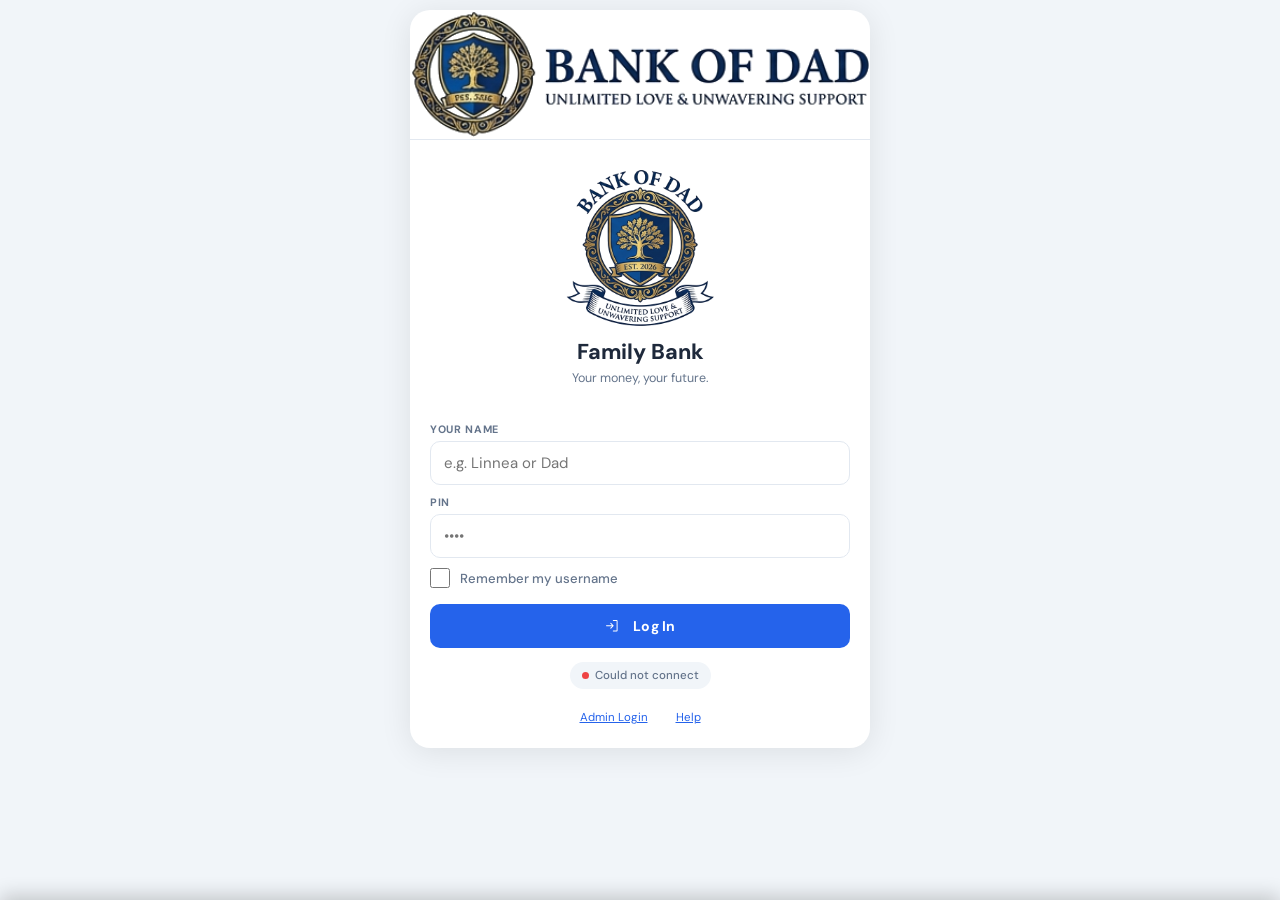
==== index.html @ e7bd47f0 "Add files via upload" ====
<!DOCTYPE html>
<html lang="en">
<head>
  <meta charset="UTF-8">
  <meta name="viewport" content="width=device-width, initial-scale=1.0, maximum-scale=1.0, user-scalable=no">
  <title>Family Bank</title>

  <!-- PWA -->
  <link rel="manifest" href="manifest.json">
  <meta name="mobile-web-app-capable"          content="yes">
  <meta name="apple-mobile-web-app-capable"    content="yes">
  <meta name="apple-mobile-web-app-status-bar-style" content="default">
  <meta name="apple-mobile-web-app-title"      content="Family Bank">
  <link rel="apple-touch-icon" sizes="180x180" href="images/icon.png">
  <link rel="icon" type="image/png"            href="images/icon.png">
  <meta name="theme-color" content="#2563eb">

  <!-- Fonts -->
  <link rel="preconnect" href="https://fonts.googleapis.com">
  <link href="https://fonts.googleapis.com/css2?family=DM+Sans:opsz,wght@9..40,400;9..40,500;9..40,600;9..40,700;9..40,800&family=DM+Mono:wght@400;500;600&display=swap" rel="stylesheet">

  <!-- Styles -->
  <link rel="stylesheet" href="styles.css">
</head>
<body>

<!-- TOAST -->
<div class="toast" id="toast"></div>

<!-- EARNED POPUP (when child marks chore complete) -->
<div class="earned-popup" id="earned-popup">
  <div style="margin-bottom:8px;"><svg class="icon icon-hero" aria-hidden="true"><use href="vendor/phosphor-sprite.svg#ph-party-popper"/></svg></div>
  <div class="earned-popup-amount" id="earned-popup-amount">+$5.00</div>
  <div class="earned-popup-label"  id="earned-popup-label">Submitted for approval!</div>
  <div style="font-size:.75rem;opacity:.8;margin-top:6px;">Your parent will confirm it.</div>
</div>

<!-- SPLASH SCREEN -->
<div class="splash-screen" id="splash-screen">
  <div class="splash-logo-wrap">
    <svg class="splash-spinner" viewBox="0 0 150 150">
      <circle cx="75" cy="75" r="68" fill="none" stroke="#e2e8f0" stroke-width="5"/>
      <circle cx="75" cy="75" r="68" fill="none" stroke="var(--primary)" stroke-width="5"
              stroke-linecap="round" stroke-dasharray="120 310" stroke-dashoffset="0"/>
    </svg>
    <img src="images/logo.png" id="splash-logo" class="splash-logo" onerror="this.style.display='none'" alt="">
  </div>
  <div class="splash-bank-name" id="splash-bank-name">Family Bank</div>
  <div class="splash-tagline"   id="splash-tagline">Your money, your future.</div>
  <div class="splash-status-pill">
    <div class="status-dot loading"></div>
    <span id="splash-status-text">Connecting to bank...</span>
  </div>
</div>

<!-- MAIN APP CARD -->
<div class="app-card">
  <img src="images/banner.png" class="banner-img" id="banner-img" onerror="this.style.display='none'" alt="">

  <!-- ═══════════════════════ LOGIN ═══════════════════════ -->
  <div class="screen" id="login-screen">
    <div id="login-form-wrap" style="opacity:0;transition:opacity .3s ease;">
      <div class="logo-wrap">
        <img src="images/logo.png" id="logo-img" class="logo-img" onerror="this.style.display='none'" alt="">
        <h2 id="bank-name-display">Family Bank</h2>
        <p class="page-subtitle" id="bank-tagline-display">Your money, your future.</p>
      </div>

      <label class="field-label">Your Name</label>
      <div style="position:relative;">
        <input type="text" id="username-input" placeholder="e.g. Linnea or Dad"
               autocomplete="off" autocapitalize="words" spellcheck="false"
               style="padding-right:70px;">
        <button id="not-you-btn" class="hidden" onclick="clearRememberedUser()"
                style="position:absolute;right:10px;top:50%;transform:translateY(-50%);background:none;border:none;color:var(--primary);font-size:.72rem;font-family:var(--font);font-weight:600;cursor:pointer;padding:4px 0;width:auto;margin:0;">Not you?</button>
      </div>

      <label class="field-label">PIN</label>
      <input type="password" id="pin-input" placeholder="••••" maxlength="4" inputmode="numeric" autocomplete="off">
      <div class="field-msg" id="pin-error"></div>

      <div class="cb-row">
        <input type="checkbox" id="remember-me" onchange="onRememberMeChange()">
        <label for="remember-me">Remember my username</label>
      </div>

      <div id="auto-login-wrap" style="display:none;">
        <div class="cb-row">
          <input type="checkbox" id="auto-login-cb" onchange="onAutoLoginChange()">
          <label for="auto-login-cb">Auto login on this device
            <span class="text-warning" style="font-size:.7rem;"><svg class="icon" aria-hidden="true"><use href="vendor/phosphor-sprite.svg#ph-warning"/></svg>️ Only use on your personal device</span>
          </label>
        </div>
      </div>

      <button class="btn btn-primary" onclick="attemptLogin()"><svg class="icon" aria-hidden="true"><use href="vendor/phosphor-sprite.svg#ph-sign-in"/></svg> Log In</button>

      <div class="text-center" style="margin-top:14px;">
        <span class="status-pill" id="status-pill">
          <span class="status-dot loading" id="status-dot"></span>
          <span id="status-text">Connecting to bank...</span>
        </span>
      </div>

      <div class="admin-link-wrap">
        <button class="admin-link" onclick="openAdmin()">Admin Login</button>
        <button class="admin-link" onclick="openHelp('login')" style="margin-left:12px;">Help</button>
      </div>
    </div>
  </div>

  <!-- ═══════════════════════ CHILD PICKER ═══════════════════════ -->
  <div class="screen hidden" id="child-picker-screen">
    <div class="top-bar">
      <span class="welcome-text" id="picker-welcome">Hi Dad! 👋</span>
      <button class="help-btn" title="Help" onclick="openHelp('picker')" aria-label="Help"><svg class="icon" aria-hidden="true"><use href="vendor/phosphor-sprite.svg#ph-info"/></svg></button>
      <button class="btn-logout" onclick="logout()">Log Out</button>
    </div>
    <p class="page-subtitle" style="text-align:left;margin-bottom:20px;">Which account would you like to manage?</p>
    <div id="child-picker-list"></div>
  </div>

  <!-- ═══════════════════════ MAIN SCREEN ═══════════════════════ -->
  <div class="screen hidden" id="main-screen">
    <div class="top-bar">
      <span class="welcome-text" id="welcome-msg">Hello!</span>
      <button class="help-btn" title="Help" onclick="openHelp('main')" aria-label="Help"><svg class="icon" aria-hidden="true"><use href="vendor/phosphor-sprite.svg#ph-info"/></svg></button>
      <button class="btn-logout" id="logout-btn-main" onclick="logout()">Log Out</button>
    </div>

    <!-- Parent's child-switch bar -->
    <div class="child-switch-bar hidden" id="child-switch-bar">
      <div>
        <div class="child-switch-name" id="child-switch-name">Account</div>
        <div style="font-size:.65rem;color:var(--muted);">Managing this account</div>
      </div>
      <button class="child-switch-btn" onclick="showChildPicker()">Switch ↓</button>
    </div>

    <!-- Balance cards -->
    <div class="balance-grid">
      <div class="balance-card checking">
        <div class="bc-label">Checking</div>
        <div class="bc-amount" id="checking-val">$0.00</div>
        <div class="bc-rate">APY: <span id="rate-chk-display">0</span>%</div>
        <div class="bc-earned hidden" id="earned-chk-display">+$0.00 this month</div>
      </div>
      <div class="balance-card savings">
        <div class="bc-label">Savings</div>
        <div class="bc-amount" id="savings-val">$0.00</div>
        <div class="bc-rate">APY: <span id="rate-sav-display">0</span>%</div>
        <div class="bc-earned hidden" id="earned-sav-display">+$0.00 this month</div>
      </div>
    </div>

    <!-- Chore waiting banner -->
    <div id="chore-waiting-banner" class="chore-banner hidden"
         onclick="switchTab('child','chores');this.classList.add('hidden');">
      <span style="font-size:1.6rem;"><svg class="icon" aria-hidden="true"><use href="vendor/phosphor-sprite.svg#ph-clipboard-text"/></svg></span>
      <div style="flex:1;">
        <div style="font-weight:800;font-size:.9rem;color:#92400e;" id="chore-banner-title">You have chores waiting!</div>
        <div style="font-size:.75rem;color:#a16207;margin-top:2px;">Tap to see your chores and earn money <svg class="icon" aria-hidden="true"><use href="vendor/phosphor-sprite.svg#ph-currency-dollar"/></svg></div>
      </div>
      <span style="color:#92400e;font-size:1rem;">›</span>
    </div>

    <button class="btn btn-ghost" style="margin-bottom:4px;" onclick="openHistory()"><svg class="icon" aria-hidden="true"><use href="vendor/phosphor-sprite.svg#ph-receipt"/></svg> Transaction History</button>
    <button class="btn btn-ghost" style="margin-bottom:4px;" onclick="openNetWorthChart()"><svg class="icon" aria-hidden="true"><use href="vendor/phosphor-sprite.svg#ph-chart-line-up"/></svg> Net Worth Chart</button>

    <!-- ─────────────── CHILD PANEL ─────────────── -->
    <div id="child-panel" class="hidden">
      <div class="tab-bar" id="child-tab-bar"></div>

      <!-- Money tab -->
      <div class="tab-panel active" id="child-tab-money">
        <h3>Manage My Money</h3>
        <label class="field-label">Action</label>
        <select id="child-action" onchange="onChildActionChange()">
          <option value="withdraw"><svg class="icon" aria-hidden="true"><use href="vendor/phosphor-sprite.svg#ph-arrow-circle-up"/></svg> Withdraw</option>
          <option value="transfer"><svg class="icon" aria-hidden="true"><use href="vendor/phosphor-sprite.svg#ph-bank"/></svg> Move to Savings</option>
          <option value="deposit"><svg class="icon" aria-hidden="true"><use href="vendor/phosphor-sprite.svg#ph-arrow-circle-down"/></svg> Deposit</option>
          <option value="loanpayment"><svg class="icon" aria-hidden="true"><use href="vendor/phosphor-sprite.svg#ph-credit-card"/></svg> Loan Payment to Principal</option>
        </select>
        <div id="child-action-hint" class="info-box" style="margin-bottom:10px;"></div>

        <label class="field-label">Amount $</label>
        <input type="number" id="child-amt" placeholder="$0.00" step="0.01" min="0">
        <div class="field-msg" id="child-amt-msg"></div>

        <label class="field-label" id="child-note-label">What is this for?</label>
        <input type="text" id="child-note" placeholder="e.g. New shoes, saving up...">
        <div class="field-msg" id="child-note-msg"></div>

        <!-- Loan selector — shown only for loan payment action -->
        <div id="child-loan-select-wrap" class="hidden">
          <label class="field-label">Select Loan</label>
          <select id="child-loan-select" onchange="onChildLoanSelect()">
            <option value="">— Select a loan —</option>
          </select>
          <div id="child-loan-info" style="background:var(--bg);border-radius:10px;padding:10px 14px;margin-bottom:10px;font-size:.8rem;display:none;">
            <div class="detail-row"><span class="detail-label">Payment Amount</span>   <span id="child-loan-payment" style="font-weight:800;color:var(--warning);font-family:var(--mono);">$0.00</span></div>
            <div class="detail-row"><span class="detail-label">Balance Remaining</span><span id="child-loan-balance" style="font-weight:800;color:var(--primary);font-family:var(--mono);">$0.00</span></div>
            <div class="detail-row"><span class="detail-label">Next Payment Due</span> <span id="child-loan-due" style="font-weight:700;color:var(--text);">—</span></div>
          </div>
        </div>

        <!-- Deposit split — shown only for deposit action -->
        <div id="child-deposit-split-wrap" class="hidden">
          <label class="field-label">Payout Split</label>
          <div class="split-display">
            <span class="chk-pct"><svg class="icon" aria-hidden="true"><use href="vendor/phosphor-sprite.svg#ph-money"/></svg> Checking: <strong><span id="dep-split-chk-label">100</span>%</strong></span>
            <span class="sav-pct"><svg class="icon" aria-hidden="true"><use href="vendor/phosphor-sprite.svg#ph-bank"/></svg> Savings: <strong><span id="dep-split-sav-label">0</span>%</strong></span>
          </div>
          <input type="range" id="deposit-split" min="0" max="100" value="100" oninput="updateDepositSplitLabel()">
          <div style="display:flex;justify-content:space-between;font-size:.65rem;color:var(--muted);margin-top:2px;margin-bottom:8px;">
            <span>← All Savings</span><span>50/50</span><span>All Checking →</span>
          </div>
        </div>

        <div id="deposit-pending-list"></div>
        <button class="btn btn-primary" id="child-action-btn" onclick="doChildAction()"><svg class="icon" aria-hidden="true"><use href="vendor/phosphor-sprite.svg#ph-arrow-circle-up"/></svg> Withdraw Cash</button>

        <div class="section-block">
          <h3><svg class="icon" aria-hidden="true"><use href="vendor/phosphor-sprite.svg#ph-target"/></svg> Savings Goals</h3>
          <div id="child-goals-list"></div>
          <div style="margin-top:10px;">
            <label class="field-label">Goal Name</label>
            <input type="text" id="new-goal-name" placeholder="e.g. New game, bike...">
            <label class="field-label">Target Amount $</label>
            <input type="number" id="new-goal-amount" step="0.01" min="0.01" placeholder="50.00">
            <button class="btn btn-secondary" onclick="addSavingsGoal()"><svg class="icon" aria-hidden="true"><use href="vendor/phosphor-sprite.svg#ph-plus-circle"/></svg> Add Goal</button>
          </div>
        </div>

        <div class="section-block">
          <h3><svg class="icon" aria-hidden="true"><use href="vendor/phosphor-sprite.svg#ph-user"/></svg> My Avatar</h3>
          <div class="avatar-picker-current" id="child-avatar-current"></div>
          <div class="avatar-picker-grid" id="child-avatar-grid"></div>
          <input type="file" id="child-avatar-photo-input" accept="image/*" style="display:none" onchange="onChildAvatarPhotoChosen(event)">
          <div class="avatar-photo-btns">
            <button type="button" class="btn btn-outline btn-sm" onclick="document.getElementById('child-avatar-photo-input').click()"><svg class="icon" aria-hidden="true"><use href="vendor/phosphor-sprite.svg#ph-image"/></svg> Upload Photo</button>
            <button type="button" class="btn btn-ghost btn-sm" onclick="removeChildAvatarPhoto()"><svg class="icon" aria-hidden="true"><use href="vendor/phosphor-sprite.svg#ph-trash"/></svg> Remove Photo</button>
          </div>
          <div class="avatar-photo-note"><svg class="icon" aria-hidden="true"><use href="vendor/phosphor-sprite.svg#ph-info"/></svg> Photos saved on this device only — add again on other devices.</div>
        </div>

        <div class="section-block">
          <button class="btn-full-ghost" onclick="changePinPrompt('child')"><svg class="icon" aria-hidden="true"><use href="vendor/phosphor-sprite.svg#ph-key"/></svg> Change My PIN</button>
        </div>
      </div>

      <!-- Loans tab (child) -->
      <div class="tab-panel" id="child-tab-loans">
        <h3>My Loans</h3>
        <div id="child-loans-list"></div>
      </div>

      <!-- Chores tab (child) -->
      <div class="tab-panel" id="child-tab-chores">
        <div id="child-chore-notifications"></div>
        <div id="child-weekly-summary"></div>
        <div id="chore-streaks-wrap"></div>
        <h3>My Chores</h3>
        <div id="child-chore-list"></div>
      </div>
    </div>

    <!-- ─────────────── PARENT PANEL ─────────────── -->
    <div id="parent-panel" class="hidden">
      <div class="tab-bar tabs-3" id="parent-tab-bar">
        <button class="tab-btn active" onclick="switchTab('parent','adjust')"><svg class="icon" aria-hidden="true"><use href="vendor/phosphor-sprite.svg#ph-currency-dollar"/></svg> Adjust</button>
        <button class="tab-btn" onclick="switchTab('parent','chores')"><svg class="icon" aria-hidden="true"><use href="vendor/phosphor-sprite.svg#ph-check-circle"/></svg> Chores <span class="notif-badge hidden" id="parent-chore-badge">0</span></button>
        <button class="tab-btn" onclick="switchTab('parent','settings')"><svg class="icon" aria-hidden="true"><use href="vendor/phosphor-sprite.svg#ph-gear"/></svg>️ Settings</button>
      </div>

      <!-- Adjust tab -->
      <div class="tab-panel active" id="parent-tab-adjust">
        <h3>Instant Adjustment</h3>
        <div class="info-box">Positive adds money, negative (e.g. −10) removes it.</div>
        <div class="row">
          <div class="col"><label class="field-label">Checking $</label><input type="number" id="adj-chk" step="0.01" placeholder="0.00"></div>
          <div class="col"><label class="field-label">Savings $</label> <input type="number" id="adj-sav" step="0.01" placeholder="0.00"></div>
        </div>
        <label class="field-label">Reason (required)</label>
        <input type="text" id="adj-note" placeholder="e.g. Birthday gift, chore bonus...">
        <div class="field-msg" id="adj-msg"></div>
        <button class="btn btn-warning" onclick="confirmAdjust()"><svg class="icon" aria-hidden="true"><use href="vendor/phosphor-sprite.svg#ph-lightning"/></svg> Apply Adjustment</button>
        <div id="parent-deposit-approvals"></div>
        <div id="parent-week-glance"></div>

        <div class="section-block">
          <h3><svg class="icon" aria-hidden="true"><use href="vendor/phosphor-sprite.svg#ph-target"/></svg> Savings Goals for <span id="goals-child-name">Child</span></h3>
          <div id="parent-goals-list"></div>
          <div style="margin-top:10px;">
            <label class="field-label">Goal Name</label>
            <input type="text" id="parent-new-goal-name" placeholder="e.g. New game, bike...">
            <label class="field-label">Target Amount $</label>
            <input type="number" id="parent-new-goal-amount" step="0.01" min="0.01" placeholder="50.00">
            <button class="btn btn-secondary" onclick="addParentSavingsGoal()"><svg class="icon" aria-hidden="true"><use href="vendor/phosphor-sprite.svg#ph-plus-circle"/></svg> Add Goal</button>
          </div>
        </div>

        <div class="section-block">
          <h3>PIN Management</h3>
          <button class="btn-full-ghost" onclick="changePinPrompt('parent')"><svg class="icon" aria-hidden="true"><use href="vendor/phosphor-sprite.svg#ph-key"/></svg> Change My PIN</button>
          <button class="btn-full-ghost" onclick="confirmResetChildPin()"><svg class="icon" aria-hidden="true"><use href="vendor/phosphor-sprite.svg#ph-arrows-clockwise"/></svg> Reset Child PIN to 0000</button>
        </div>
      </div>

      <!-- Loans tab (parent) -->
      <div class="tab-panel" id="parent-tab-loans">
        <h3><svg class="icon" aria-hidden="true"><use href="vendor/phosphor-sprite.svg#ph-credit-card"/></svg> Loans for <span id="loans-child-name">Child</span></h3>
        <div id="parent-loans-list"></div>
        <div class="section-block">
          <h3 id="loan-form-title">Create New Loan</h3>
          <div id="loan-edit-hint" class="info-box hidden">Editing existing loan: principal is locked. Rate/term changes recalculate the monthly payment from current balance.</div>
          <label class="field-label">Loan Name</label>
          <input type="text" id="loan-name" placeholder="e.g. Bicycle loan">
          <div class="row">
            <div class="col"><label class="field-label">Principal $</label>      <input type="number" id="loan-principal" step="0.01" min="0.01" placeholder="0.00" oninput="updateLoanPaymentPreview()"></div>
            <div class="col"><label class="field-label">Annual Interest %</label><input type="number" id="loan-rate"      step="0.01" min="0"    placeholder="0.00" oninput="updateLoanPaymentPreview()"></div>
          </div>
          <div class="row">
            <div class="col"><label class="field-label">Term (months)</label>   <input type="number" id="loan-term" step="1" min="1" placeholder="12" oninput="updateLoanPaymentPreview()"></div>
            <div class="col"><label class="field-label">Payment Due Day</label> <select id="loan-due-day"></select></div>
          </div>
          <div style="background:var(--bg);border-radius:10px;padding:10px 14px;margin-bottom:10px;display:flex;justify-content:space-between;align-items:center;">
            <span style="font-size:.75rem;color:var(--muted);font-weight:600;">Est. Monthly Payment</span>
            <span id="loan-payment-preview" style="font-weight:800;color:var(--primary);font-family:var(--mono);">$0.00/mo</span>
          </div>
          <div class="field-msg" id="loan-form-msg"></div>
          <div class="row" style="gap:8px;">
            <button class="btn btn-primary" id="loan-submit-btn" onclick="createLoan()" style="flex:1;"><svg class="icon" aria-hidden="true"><use href="vendor/phosphor-sprite.svg#ph-plus-circle"/></svg> Create Loan</button>
            <button class="btn btn-ghost btn-sm hidden" id="loan-cancel-edit-btn" onclick="cancelLoanEdit()" style="flex-shrink:0;padding:13px 16px;">Cancel</button>
          </div>
        </div>
      </div>

      <!-- Chores tab (parent) -->
      <div class="tab-panel" id="parent-tab-chores">
        <div id="parent-chore-approvals"></div>
        <h3 id="chore-form-title"><svg class="icon" aria-hidden="true"><use href="vendor/phosphor-sprite.svg#ph-plus-circle"/></svg> Create New Chore</h3>
        <label class="field-label">Chore Name</label>
        <input type="text" id="chore-name" placeholder="e.g. Vacuum living room">
        <label class="field-label">Description (optional)</label>
        <input type="text" id="chore-desc" placeholder="Any extra details...">
        <div class="row">
          <div class="col"><label class="field-label">Reward $</label><input type="number" id="chore-amount" step="0.01" min="0" placeholder="0.00"></div>
          <div class="col"><label class="field-label">Schedule</label>
            <select id="chore-schedule" onchange="onScheduleChange()">
              <option value="once">One-time</option>
              <option value="daily">Daily</option>
              <option value="weekly">Weekly</option>
              <option value="biweekly">Bi-weekly</option>
              <option value="monthly">Monthly</option>
            </select>
          </div>
        </div>

        <!-- One-time: date type picker -->
        <div id="chore-once-wrap" class="hidden">
          <label class="field-label">Date Type</label>
          <select id="chore-once-type" onchange="toggleOnceDateField()">
            <option value="none">No specific date</option>
            <option value="by">Due By (anytime before date)</option>
            <option value="on">Due On (that day only)</option>
          </select>
          <div id="chore-once-hint" style="font-size:.72rem;color:var(--muted);margin-top:2px;margin-bottom:6px;display:none;"></div>
        </div>

        <!-- Weekly / Bi-weekly: day-of-week picker -->
        <div id="chore-weekday-wrap" class="hidden">
          <label class="field-label" id="chore-weekday-label">Due Day of Week</label>
          <div class="day-toggles" id="chore-weekday-toggles">
            <button type="button" class="day-toggle" data-day="0" onclick="toggleDayBtn(this)">Su</button>
            <button type="button" class="day-toggle" data-day="1" onclick="toggleDayBtn(this)">Mo</button>
            <button type="button" class="day-toggle" data-day="2" onclick="toggleDayBtn(this)">Tu</button>
            <button type="button" class="day-toggle" data-day="3" onclick="toggleDayBtn(this)">We</button>
            <button type="button" class="day-toggle" data-day="4" onclick="toggleDayBtn(this)">Th</button>
            <button type="button" class="day-toggle" data-day="5" onclick="toggleDayBtn(this)">Fr</button>
            <button type="button" class="day-toggle" data-day="6" onclick="toggleDayBtn(this)">Sa</button>
          </div>
          <div class="field-msg info hidden" id="weekday-none-msg">Please select at least one day.</div>
          <!-- v30.1: Bi-weekly only — shift first event +7 days so bi-weekly cadence lines up with user's preferred week -->
          <div id="chore-skip-week-wrap" class="cb-row hidden" style="margin-top:8px;">
            <input type="checkbox" id="chore-skip-first-week">
            <label for="chore-skip-first-week">Start next week (skip this week)</label>
          </div>
        </div>

        <!-- Monthly: day-of-month picker -->
        <div id="chore-monthly-wrap" class="hidden">
          <label class="field-label">Day of Month</label>
          <select id="chore-monthly-day"></select>
        </div>

        <!-- End date (or one-time due-on/by date) -->
        <div class="row">
          <div class="col" id="chore-enddate-col">
            <label class="field-label" id="end-date-label">End Date (optional)</label>
            <input type="date" id="chore-end-date">
          </div>
        </div>

        <!-- Reminder time(s) — one OR per-day depending on checkbox -->
        <div id="chore-reminder-row" class="row">
          <div class="col">
            <label class="field-label"><svg class="icon" aria-hidden="true"><use href="vendor/phosphor-sprite.svg#ph-calendar"/></svg> Calendar Reminder Time</label>
            <select id="chore-reminder-time">
              <option value="6">6:00 AM</option>
              <option value="7">7:00 AM</option>
              <option value="8" selected>8:00 AM</option>
              <option value="9">9:00 AM</option>
              <option value="10">10:00 AM</option>
              <option value="11">11:00 AM</option>
              <option value="12">12:00 PM (Noon)</option>
              <option value="13">1:00 PM</option>
              <option value="14">2:00 PM</option>
              <option value="15">3:00 PM (After school)</option>
              <option value="16">4:00 PM</option>
              <option value="17">5:00 PM</option>
              <option value="18">6:00 PM (Evening)</option>
              <option value="19">7:00 PM</option>
              <option value="20">8:00 PM</option>
            </select>
          </div>
          <div class="col" style="display:flex;align-items:flex-end;padding-bottom:10px;">
            <div style="font-size:.7rem;color:var(--muted);line-height:1.5;">Only used if calendar notifications are enabled in Admin.</div>
          </div>
        </div>

        <!-- Same-time-for-all-days checkbox + per-day expansion (weekly/biweekly only) -->
        <div id="chore-per-day-time-wrap" class="hidden">
          <div class="cb-row">
            <input type="checkbox" id="chore-same-time" checked onchange="onSameTimeToggle()">
            <label for="chore-same-time">Same time for all selected days</label>
          </div>
          <div id="chore-per-day-times" class="per-day-times hidden">
            <!-- Populated by JS when unchecked + days selected -->
          </div>
        </div>

        <!-- Payout split -->
        <label class="field-label">Payout Split</label>
        <div class="split-display">
          <span class="chk-pct"><svg class="icon" aria-hidden="true"><use href="vendor/phosphor-sprite.svg#ph-money"/></svg> Checking: <strong><span id="split-chk-label">100</span>%</strong></span>
          <span class="sav-pct"><svg class="icon" aria-hidden="true"><use href="vendor/phosphor-sprite.svg#ph-bank"/></svg> Savings: <strong><span id="split-sav-label">0</span>%</strong></span>
        </div>
        <input type="range" id="chore-split" min="0" max="100" value="100" oninput="updateSplitLabel()">
        <div style="display:flex;justify-content:space-between;font-size:.65rem;color:var(--muted);margin-top:2px;margin-bottom:8px;">
          <span>← All Savings</span><span>50/50</span><span>All Checking →</span>
        </div>

        <div class="cb-row">
          <input type="checkbox" id="chore-child-chooses" checked>
          <label for="chore-child-chooses">Let child choose their own split</label>
        </div>

        <!-- Per-chore streak settings -->
        <div class="section-block" id="chore-streak-section" style="padding-top:14px;">
          <h3 style="font-size:.82rem;margin-bottom:10px;"><svg class="icon" aria-hidden="true"><use href="vendor/phosphor-sprite.svg#ph-fire"/></svg> Streak Settings (optional)</h3>
          <div class="row">
            <div class="col">
              <label class="field-label">Starting Streak Count</label>
              <input type="number" id="chore-streak-start" min="0" step="1" placeholder="0" value="0">
              <div style="font-size:.68rem;color:var(--muted);margin-top:-6px;margin-bottom:8px;">Credit past completions</div>
            </div>
            <div class="col">
              <label class="field-label">Milestone Every X times</label>
              <input type="number" id="chore-streak-milestone" min="0" step="1" placeholder="e.g. 4">
              <div style="font-size:.68rem;color:var(--muted);margin-top:-6px;margin-bottom:8px;">0 = no milestone</div>
            </div>
          </div>
          <label class="field-label">Milestone Bonus Reward $</label>
          <input type="number" id="chore-streak-reward" min="0" step="0.01" placeholder="0.00">
          <div style="font-size:.68rem;color:var(--muted);margin-top:-6px;margin-bottom:8px;">Deposited to checking when milestone hit</div>
        </div>

        <div class="field-msg" id="chore-form-msg"></div>
        <div class="row" style="gap:8px;">
          <button class="btn btn-secondary" id="chore-submit-btn" onclick="createChore()" style="flex:1;"><svg class="icon" aria-hidden="true"><use href="vendor/phosphor-sprite.svg#ph-check-circle"/></svg> Add Chore</button>
          <button class="btn btn-ghost btn-sm hidden" id="chore-cancel-edit-btn" onclick="cancelChoreEdit()" style="flex-shrink:0;padding:13px 16px;">Cancel</button>
        </div>

        <div class="section-block">
          <h3>All Chores</h3>
          <div id="parent-chore-list"></div>
        </div>
      </div>

      <!-- Settings tab -->
      <div class="tab-panel" id="parent-tab-settings">
        <h3>Allowance</h3>
        <div class="info-box">Set the schedule and amount deposited automatically.</div>
        <label class="field-label">Schedule</label>
        <select id="allow-schedule" onchange="onAllowanceScheduleChange()">
          <option value="weekly">Weekly</option>
          <option value="biweekly">Bi-weekly</option>
          <option value="monthly">Monthly</option>
        </select>

        <div id="allow-day-wrap">
          <label class="field-label" id="allow-day-label">Day of Week</label>
          <div class="day-toggles" id="allow-day-toggles">
            <button type="button" class="day-toggle" data-day="0" onclick="toggleAllowanceDay(this)">Su</button>
            <button type="button" class="day-toggle" data-day="1" onclick="toggleAllowanceDay(this)">Mo</button>
            <button type="button" class="day-toggle" data-day="2" onclick="toggleAllowanceDay(this)">Tu</button>
            <button type="button" class="day-toggle" data-day="3" onclick="toggleAllowanceDay(this)">We</button>
            <button type="button" class="day-toggle" data-day="4" onclick="toggleAllowanceDay(this)">Th</button>
            <button type="button" class="day-toggle" data-day="5" onclick="toggleAllowanceDay(this)">Fr</button>
            <button type="button" class="day-toggle" data-day="6" onclick="toggleAllowanceDay(this)">Sa</button>
          </div>
        </div>

        <div id="allow-monthly-wrap" class="hidden">
          <label class="field-label">Day of Month</label>
          <select id="allow-monthly-day"></select>
        </div>

        <div class="row">
          <div class="col"><label class="field-label">Checking $</label><input type="number" id="allow-chk" step="0.01" placeholder="0.00"></div>
          <div class="col"><label class="field-label">Savings $</label> <input type="number" id="allow-sav" step="0.01" placeholder="0.00"></div>
        </div>
        <button class="btn btn-secondary" onclick="saveAllowance()"><svg class="icon" aria-hidden="true"><use href="vendor/phosphor-sprite.svg#ph-floppy-disk"/></svg> Save Allowance</button>

        <div class="section-block">
          <h3>Annual Interest Rates (APY)</h3>
          <div class="info-box">Applied on the 1st of each month automatically.</div>
          <div class="row">
            <div class="col"><label class="field-label">Checking %</label><input type="number" id="rate-chk" step="0.01" placeholder="0.00"></div>
            <div class="col"><label class="field-label">Savings %</label> <input type="number" id="rate-sav" step="0.01" placeholder="0.00"></div>
          </div>
          <button class="btn btn-primary" onclick="saveRates()"><svg class="icon" aria-hidden="true"><use href="vendor/phosphor-sprite.svg#ph-floppy-disk"/></svg> Save Rates</button>
        </div>

        <!-- v31.2: Monthly statement PDF -->
        <div class="section-block">
          <h3><svg class="icon" aria-hidden="true"><use href="vendor/phosphor-sprite.svg#ph-receipt"/></svg> Monthly Statement</h3>
          <div class="info-box">Downloads a PDF statement for the current month — balances, transactions, chore summary.</div>
          <button class="btn btn-outline" onclick="generateMonthlyStatementPDF()"><svg class="icon" aria-hidden="true"><use href="vendor/phosphor-sprite.svg#ph-receipt"/></svg> Generate PDF Statement</button>
        </div>

        <!-- v30.1: Parent-editable child profile — email, calendar, notifications, tabs -->
        <div class="section-block">
          <h3 id="profile-section-title">Child Profile</h3>
          <div class="info-box">Update contact info, notifications, and visible tabs for this child. Admin PIN not required for these fields.</div>

          <label class="field-label">Email Address</label>
          <input type="email" id="profile-email" placeholder="child@email.com">

          <label class="field-label">Calendar ID</label>
          <input type="text" id="profile-calendar-id" placeholder="abc123@group.calendar.google.com" style="font-size:13px;">
          <div style="background:#fffbeb;border:1px solid #fde68a;border-radius:10px;padding:10px 12px;font-size:.72rem;color:#92400e;margin-bottom:10px;line-height:1.7;">
            <strong><svg class="icon" aria-hidden="true"><use href="vendor/phosphor-sprite.svg#ph-calendar"/></svg> Calendar setup:</strong> Create a Google Calendar → share with child's email ("See all event details") → copy Calendar ID from Settings → paste above.
          </div>

          <label class="field-label">Notifications</label>
          <div style="display:flex;flex-wrap:wrap;gap:14px;margin-bottom:10px;">
            <label style="display:flex;align-items:center;gap:8px;font-size:.8rem;color:var(--muted);font-weight:500;cursor:pointer;">
              <input type="checkbox" id="profile-notify-email"> <svg class="icon" aria-hidden="true"><use href="vendor/phosphor-sprite.svg#ph-envelope"/></svg> Email
            </label>
            <label style="display:flex;align-items:center;gap:8px;font-size:.8rem;color:var(--muted);font-weight:500;cursor:pointer;">
              <input type="checkbox" id="profile-notify-cal"> <svg class="icon" aria-hidden="true"><use href="vendor/phosphor-sprite.svg#ph-calendar"/></svg> Calendar
            </label>
            <label style="display:flex;align-items:center;gap:8px;font-size:.8rem;color:var(--muted);font-weight:500;cursor:pointer;">
              <input type="checkbox" id="profile-chore-rewards"> <svg class="icon" aria-hidden="true"><use href="vendor/phosphor-sprite.svg#ph-currency-dollar"/></svg> Show chore rewards
            </label>
          </div>

          <label class="field-label">Visible Tabs</label>
          <div class="info-box" style="margin-bottom:8px;">Controls which tabs this child sees when they log in.</div>
          <div id="profile-tab-display" style="display:flex;flex-wrap:wrap;gap:6px;min-height:36px;margin-bottom:6px;"></div>
          <button type="button" class="btn btn-outline btn-sm" style="width:auto;" onclick="openProfilePicker()"><svg class="icon" aria-hidden="true"><use href="vendor/phosphor-sprite.svg#ph-clipboard-text"/></svg> Select Tabs →</button>

          <div class="field-msg" id="profile-msg" style="margin-top:10px;"></div>
          <button class="btn btn-primary" onclick="saveChildProfile()" style="margin-top:10px;"><svg class="icon" aria-hidden="true"><use href="vendor/phosphor-sprite.svg#ph-floppy-disk"/></svg> Save Profile</button>
        </div>
      </div>
    </div>
  </div>
</div>

<!-- ═══════════════════════ NET WORTH CHART DRAWER ═══════════════════════ -->
<div class="history-drawer" id="networth-drawer">
  <div class="drawer-header">
    <h3 style="margin:0;"><svg class="icon" aria-hidden="true"><use href="vendor/phosphor-sprite.svg#ph-chart-line-up"/></svg> Net Worth Over Time</h3>
    <button class="btn btn-sm btn-ghost" onclick="closeNetWorthChart()">✕ Close</button>
  </div>
  <div class="nw-filter-bar">
    <button class="nw-filter-btn active" data-months="3"  onclick="setNwFilter(this,3)">3M</button>
    <button class="nw-filter-btn" data-months="6"  onclick="setNwFilter(this,6)">6M</button>
    <button class="nw-filter-btn" data-months="12" onclick="setNwFilter(this,12)">1Y</button>
    <button class="nw-filter-btn" data-months="18" onclick="setNwFilter(this,18)">18M</button>
    <button class="nw-filter-btn" data-months="24" onclick="setNwFilter(this,24)">2Y</button>
    <button class="nw-filter-btn" data-months="60" onclick="setNwFilter(this,60)">5Y</button>
    <button class="nw-filter-btn" data-months="0"  onclick="setNwFilter(this,0)">All</button>
  </div>
  <div class="nw-chart-wrap" id="networth-chart-wrap">
    <canvas id="networth-canvas"></canvas>
  </div>
  <div class="summary-bar">
    <div class="summary-chip">Starting<span class="chip-val" id="nw-start">$0.00</span></div>
    <div class="summary-chip">Current <span class="chip-val pos" id="nw-current">$0.00</span></div>
    <div class="summary-chip">Growth  <span class="chip-val pos" id="nw-growth">$0.00</span></div>
  </div>
</div>

<!-- ═══════════════════════ HISTORY DRAWER ═══════════════════════ -->
<div class="history-drawer" id="history-drawer">
  <div class="drawer-header">
    <h3 style="margin:0;"><svg class="icon" aria-hidden="true"><use href="vendor/phosphor-sprite.svg#ph-receipt"/></svg> Transaction History</h3>
    <button class="btn btn-sm btn-ghost" onclick="closeHistory()">✕ Close</button>
  </div>
  <div class="summary-bar">
    <div class="summary-chip">Deposits   <span class="chip-val pos" id="hist-in">$0.00</span></div>
    <div class="summary-chip">Withdrawals<span class="chip-val neg" id="hist-out">$0.00</span></div>
    <div class="summary-chip">Net        <span class="chip-val"     id="hist-net">$0.00</span></div>
  </div>
  <div class="filter-grid">
    <div><span class="field-label">Sort</span>   <select id="f-sort" onchange="renderHistory()"><option value="new">Newest First</option><option value="old">Oldest First</option></select></div>
    <div><span class="field-label">Account</span><select id="f-acct" onchange="renderHistory()"><option value="all">All Accounts</option><option value="chk">Checking</option><option value="sav">Savings</option></select></div>
    <div><span class="field-label">Type</span>   <select id="f-type" onchange="renderHistory()"><option value="all">All Types</option><option value="pos">Deposits</option><option value="neg">Withdrawals</option></select></div>
    <div><span class="field-label">Date</span>   <select id="f-date" onchange="renderHistory()"></select></div>
  </div>
  <div id="ledger-list"></div>
</div>

<!-- ═══════════════════════ ADMIN DRAWER ═══════════════════════ -->
<!-- v30 BUG FIX: All admin sub-sections are now correctly nested INSIDE
     #admin-settings-section so they hide together when the PIN gate is locked. -->
<div class="admin-drawer" id="admin-drawer">
  <div class="drawer-header">
    <h3 style="margin:0;"><svg class="icon" aria-hidden="true"><use href="vendor/phosphor-sprite.svg#ph-gear"/></svg>️ Admin Panel</h3>
    <button class="help-btn" title="Help" onclick="openHelp('admin')" aria-label="Help"><svg class="icon" aria-hidden="true"><use href="vendor/phosphor-sprite.svg#ph-info"/></svg></button>
    <button class="btn btn-sm btn-ghost" onclick="closeAdmin()">✕ Close</button>
  </div>

  <!-- LOGIN GATE (visible when locked) -->
  <div id="admin-login-section">
    <div class="info-box">Enter the Admin PIN to access bank configuration.</div>
    <label class="field-label">Admin PIN</label>
    <input type="password" id="admin-pin-input" placeholder="••••" maxlength="4" inputmode="numeric">
    <div class="field-msg" id="admin-pin-error">Incorrect Admin PIN.</div>
    <button class="btn btn-primary" onclick="attemptAdminLogin()"><svg class="icon" aria-hidden="true"><use href="vendor/phosphor-sprite.svg#ph-sign-in"/></svg> Unlock Admin</button>
  </div>

  <!-- SETTINGS (hidden until PIN unlocks) -->
  <div id="admin-settings-section" class="hidden">

    <h3><svg class="icon" aria-hidden="true"><use href="vendor/phosphor-sprite.svg#ph-users"/></svg> User Management</h3>
    <div class="info-box">Tap Edit to update a user's settings, email, and notifications.</div>
    <div id="admin-user-list"></div>

    <!-- Edit user form — hidden until Edit tapped -->
    <div id="admin-user-edit-wrap" class="admin-edit-card hidden">
      <h3 style="margin-bottom:12px;" id="admin-edit-title"><svg class="icon" aria-hidden="true"><use href="vendor/phosphor-sprite.svg#ph-pencil"/></svg>️ Edit User</h3>
      <label class="field-label">Display Name</label>
      <input type="text" id="edit-user-name" placeholder="Name" readonly style="background:#f8fafc;color:var(--muted);">
      <label class="field-label">Role</label>
      <select id="edit-user-role">
        <option value="child">Child</option>
        <option value="parent">Parent</option>
      </select>
      <label class="field-label">New PIN (leave blank to keep current)</label>
      <input type="password" id="edit-user-pin" maxlength="4" inputmode="numeric" placeholder="••••">
      <label class="field-label">Email Address</label>
      <input type="email" id="edit-user-email" placeholder="their@email.com">

      <div id="edit-child-fields">
        <div style="display:flex;flex-wrap:wrap;gap:12px;margin-bottom:10px;">
          <label style="display:flex;align-items:center;gap:8px;font-size:.8rem;color:var(--muted);font-weight:500;cursor:pointer;">
            <input type="checkbox" id="edit-notify-email"> <svg class="icon" aria-hidden="true"><use href="vendor/phosphor-sprite.svg#ph-envelope"/></svg> Email notifications
          </label>
          <label style="display:flex;align-items:center;gap:8px;font-size:.8rem;color:var(--muted);font-weight:500;cursor:pointer;">
            <input type="checkbox" id="edit-notify-cal" onchange="toggleEditCalField()"> <svg class="icon" aria-hidden="true"><use href="vendor/phosphor-sprite.svg#ph-calendar"/></svg> Calendar notifications
          </label>
          <label style="display:flex;align-items:center;gap:8px;font-size:.8rem;color:var(--muted);font-weight:500;cursor:pointer;">
            <input type="checkbox" id="edit-chore-rewards"> <svg class="icon" aria-hidden="true"><use href="vendor/phosphor-sprite.svg#ph-currency-dollar"/></svg> Show chore rewards
          </label>
        </div>
        <div id="edit-cal-wrap" style="display:none;">
          <label class="field-label">Calendar ID</label>
          <input type="text" id="edit-cal-id" placeholder="abc123@group.calendar.google.com" style="font-size:13px;">
        </div>
        <div style="background:#fffbeb;border:1px solid #fde68a;border-radius:10px;padding:10px 12px;font-size:.72rem;color:#92400e;margin-top:8px;line-height:1.7;">
          <strong><svg class="icon" aria-hidden="true"><use href="vendor/phosphor-sprite.svg#ph-calendar"/></svg> Calendar Setup:</strong> Create a calendar in Google Calendar → share with child's email → copy Calendar ID from Settings → paste above.
        </div>
      </div>

      <!-- Parent: child assignment pills -->
      <div id="edit-parent-assignment" style="display:none;">
        <label class="field-label" style="margin-top:10px;"><svg class="icon" aria-hidden="true"><use href="vendor/phosphor-sprite.svg#ph-baby"/></svg> Assigned Children</label>
        <div class="info-box" style="margin-bottom:8px;">Tap to toggle. No selection = sees all children.</div>
        <div id="edit-child-display" style="display:flex;flex-wrap:wrap;gap:6px;min-height:36px;margin-bottom:6px;"></div>
        <button type="button" class="btn btn-outline btn-sm" style="width:auto;" onclick="openPicker('children')"><svg class="icon" aria-hidden="true"><use href="vendor/phosphor-sprite.svg#ph-user"/></svg> Select Children →</button>
        <div style="font-size:.68rem;color:var(--muted);margin-top:4px;">No selection = parent sees all children.</div>
      </div>

      <!-- Child: tab visibility -->
      <div id="edit-tab-visibility" style="display:none;">
        <label class="field-label" style="margin-top:10px;"><svg class="icon" aria-hidden="true"><use href="vendor/phosphor-sprite.svg#ph-clipboard-text"/></svg> Visible Tabs</label>
        <div class="info-box" style="margin-bottom:8px;">Tap to toggle. Money and Chores are on by default.</div>
        <div id="edit-tab-display" style="display:flex;flex-wrap:wrap;gap:6px;min-height:36px;margin-bottom:6px;"></div>
        <button type="button" class="btn btn-outline btn-sm" style="width:auto;" onclick="openPicker('tabs')"><svg class="icon" aria-hidden="true"><use href="vendor/phosphor-sprite.svg#ph-clipboard-text"/></svg> Select Tabs →</button>
      </div>

      <!-- v31: Avatar picker -->
      <div id="edit-avatar-wrap" style="margin-top:14px;">
        <label class="field-label"><svg class="icon" aria-hidden="true"><use href="vendor/phosphor-sprite.svg#ph-user"/></svg> Avatar</label>
        <div class="avatar-picker-current" id="edit-avatar-current"></div>
        <div class="avatar-picker-grid" id="edit-avatar-grid"></div>
        <input type="file" id="edit-avatar-photo-input" accept="image/*" style="display:none" onchange="onAvatarPhotoChosen(event)">
        <div class="avatar-photo-btns">
          <button type="button" class="btn btn-outline btn-sm" onclick="document.getElementById('edit-avatar-photo-input').click()"><svg class="icon" aria-hidden="true"><use href="vendor/phosphor-sprite.svg#ph-image"/></svg> Upload Photo</button>
          <button type="button" class="btn btn-ghost btn-sm" onclick="removeAvatarPhoto()"><svg class="icon" aria-hidden="true"><use href="vendor/phosphor-sprite.svg#ph-trash"/></svg> Remove Photo</button>
        </div>
        <div class="avatar-photo-note"><svg class="icon" aria-hidden="true"><use href="vendor/phosphor-sprite.svg#ph-info"/></svg> Photos saved on this device only — add again on other devices.</div>
      </div>

      <div class="row" style="gap:8px;margin-top:10px;">
        <button class="btn btn-primary col" onclick="saveUserEdit()"><svg class="icon" aria-hidden="true"><use href="vendor/phosphor-sprite.svg#ph-floppy-disk"/></svg> Save Changes</button>
        <button class="btn btn-ghost col"   onclick="cancelUserEdit()">Cancel</button>
      </div>
    </div>

    <!-- Add new user -->
    <div class="admin-section">
      <h3 style="margin-bottom:12px;">Add New User</h3>
      <label class="field-label">Display Name</label>
      <input type="text" id="new-user-name" placeholder="e.g. Emma">
      <label class="field-label">Role</label>
      <select id="new-user-role"><option value="child">Child</option><option value="parent">Parent</option></select>
      <label class="field-label">Initial PIN (4 digits)</label>
      <input type="password" id="new-user-pin" maxlength="4" inputmode="numeric" placeholder="0000">
      <label class="field-label">Email Address</label>
      <input type="email" id="new-user-email" placeholder="their@email.com">
      <div class="field-msg" id="new-user-msg"></div>
      <button class="btn btn-secondary" onclick="addUser()"><svg class="icon" aria-hidden="true"><use href="vendor/phosphor-sprite.svg#ph-plus-circle"/></svg> Add User</button>
    </div>

    <!-- Bank branding -->
    <div class="section-block">
      <h3><svg class="icon" aria-hidden="true"><use href="vendor/phosphor-sprite.svg#ph-bank"/></svg> Bank Branding</h3>
      <label class="field-label">Bank Name</label><input type="text" id="admin-bank-name" placeholder="Family Bank">
      <label class="field-label">Tagline</label>  <input type="text" id="admin-bank-tagline" placeholder="Your money, your future.">

      <label class="field-label">Primary Color</label>
      <div style="display:flex;align-items:center;gap:10px;margin-bottom:12px;">
        <input type="color" id="admin-color-primary" value="#2563eb"
               style="width:50px;height:40px;padding:2px;border-radius:8px;cursor:pointer;margin:0;border:1.5px solid var(--border);"
               oninput="previewColor('primary',this.value)">
        <span style="font-size:.78rem;color:var(--muted);">Buttons, checking card, links</span>
      </div>

      <label class="field-label">Secondary Color</label>
      <div style="display:flex;align-items:center;gap:10px;margin-bottom:12px;">
        <input type="color" id="admin-color-secondary" value="#10b981"
               style="width:50px;height:40px;padding:2px;border-radius:8px;cursor:pointer;margin:0;border:1.5px solid var(--border);"
               oninput="previewColor('secondary',this.value)">
        <span style="font-size:.78rem;color:var(--muted);">Savings card, deposit amounts</span>
      </div>

      <div style="margin-top:10px;">
        <h3 style="font-size:.88rem;margin-bottom:8px;"><svg class="icon" aria-hidden="true"><use href="vendor/phosphor-sprite.svg#ph-image"/></svg>️ Images</h3>
        <div class="info-box">Host images anywhere and paste the direct URL, or replace files in your images/ folder.</div>
        <label class="field-label">Banner URL</label><input type="url" id="admin-img-banner" placeholder="https://...banner.png">
        <label class="field-label">Logo URL</label>  <input type="url" id="admin-img-logo"   placeholder="https://...logo.png">
      </div>

      <div style="margin-top:14px;">
        <h3 style="font-size:.88rem;margin-bottom:8px;"><svg class="icon" aria-hidden="true"><use href="vendor/phosphor-sprite.svg#ph-globe"/></svg> Timezone</h3>
        <select id="admin-timezone">
          <option value="GMT-5">Eastern (GMT-5)</option>
          <option value="GMT-6">Central (GMT-6)</option>
          <option value="GMT-7">Mountain (GMT-7)</option>
          <option value="GMT-8">Pacific (GMT-8)</option>
          <option value="GMT-4">Atlantic (GMT-4)</option>
          <option value="GMT+0">UTC</option>
          <option value="GMT+1">UK (GMT+1)</option>
          <option value="GMT+2">Central Europe (GMT+2)</option>
        </select>
      </div>
    </div>

    <!-- Auto-logout -->
    <div class="section-block">
      <h3><svg class="icon" aria-hidden="true"><use href="vendor/phosphor-sprite.svg#ph-timer"/></svg>️ Auto-Logout Timer</h3>
      <div class="info-box">Automatically returns to login screen after inactivity. Set to 0 to disable.</div>
      <label class="field-label">Minutes of inactivity before logout</label>
      <select id="admin-autologout">
        <option value="0">Disabled</option>
        <option value="1">1 minute</option>
        <option value="2">2 minutes</option>
        <option value="5">5 minutes (recommended)</option>
        <option value="15">15 minutes</option>
      </select>
    </div>

    <!-- Celebration sound -->
    <div class="section-block">
      <h3><svg class="icon" aria-hidden="true"><use href="vendor/phosphor-sprite.svg#ph-party-popper"/></svg> Celebration Sound</h3>
      <div class="info-box">Plays a short chime when a chore is submitted. Off by default.</div>
      <label style="display:flex;align-items:center;gap:10px;cursor:pointer;font-size:.85rem;font-weight:500;">
        <input type="checkbox" id="admin-celebration-sound"> Enable celebration sound
      </label>
    </div>

    <!-- Admin PIN -->
    <div class="section-block">
      <h3><svg class="icon" aria-hidden="true"><use href="vendor/phosphor-sprite.svg#ph-key"/></svg> Admin PIN</h3>
      <button class="btn-full-ghost" onclick="changeAdminPin()">Change Admin PIN</button>
    </div>

    <!-- Save -->
    <div class="section-block">
      <button class="btn btn-primary" onclick="saveAdminSettings()"><svg class="icon" aria-hidden="true"><use href="vendor/phosphor-sprite.svg#ph-floppy-disk"/></svg> Save All Settings</button>
    </div>

  </div><!-- /admin-settings-section -->
</div><!-- /admin-drawer -->

<!-- ═══════════════════════ MULTI-SELECT PICKER ═══════════════════════ -->
<div class="picker-overlay" id="picker-overlay" onclick="pickerOverlayClick(event)">
  <div class="picker-sheet">
    <div class="picker-title" id="picker-title">Select</div>
    <div class="picker-hint"  id="picker-hint"></div>
    <div id="picker-items"></div>
    <button class="btn btn-primary" style="margin-top:14px;" onclick="closePicker()">Done</button>
  </div>
</div>

<!-- ═══════════════════════ MODAL ═══════════════════════ -->
<div class="modal-overlay" id="modal-overlay" onclick="handleOverlayClick(event)">
  <div class="modal-box" id="modal-box">
    <span class="modal-icon"  id="modal-icon"><svg class="icon" aria-hidden="true"><use href="vendor/phosphor-sprite.svg#ph-warning"/></svg>️</span>
    <h2    class="modal-title" id="modal-title">Are you sure?</h2>
    <p     class="modal-body"  id="modal-body"></p>
    <div   class="modal-detail hidden" id="modal-detail"></div>
    <div   class="modal-btns" id="modal-btns">
      <button class="btn btn-ghost"   onclick="closeModal()">Cancel</button>
      <button class="btn btn-primary" id="modal-confirm-btn" onclick="fireModalConfirm()">Confirm</button>
    </div>
  </div>
</div>

<!-- ═══════════════════════ HELP DRAWER (v31.2) ═══════════════════════ -->
<div class="history-drawer help-drawer" id="help-drawer">
  <div class="drawer-header">
    <h3 id="help-drawer-title" style="margin:0;"><svg class="icon" aria-hidden="true"><use href="vendor/phosphor-sprite.svg#ph-info"/></svg> Help</h3>
    <button class="btn btn-sm btn-ghost" onclick="closeHelp()">✕ Close</button>
  </div>
  <div id="help-drawer-body" class="help-body"></div>
</div>

<!-- ═══════════════════════ QUICK-APPROVE SHEET (v31.2) ═══════════════════════ -->
<div class="quick-approve-sheet" id="quick-approve-sheet" onclick="if(event.target===this) closeQuickApprove()">
  <div class="qa-inner">
    <div class="qa-header">
      <h3 style="margin:0;"><svg class="icon" aria-hidden="true"><use href="vendor/phosphor-sprite.svg#ph-lightning"/></svg> Quick Approve</h3>
      <button class="btn btn-sm btn-ghost" onclick="closeQuickApprove()">✕</button>
    </div>
    <div id="quick-approve-list"></div>
  </div>
</div>

<!-- ═══════════════════════ PWA INSTALL BANNER ═══════════════════════ -->
<div id="install-banner" class="hidden">
  <span style="font-size:1.4rem;"><svg class="icon" aria-hidden="true"><use href="vendor/phosphor-sprite.svg#ph-bank"/></svg></span>
  <span id="install-banner-text">Add Family Bank to your home screen!</span>
  <button id="install-btn" onclick="triggerInstall()">Install</button>
  <button id="install-dismiss-btn" onclick="dismissInstallBanner()">✕</button>
</div>

<!-- ═══════════════════════ UPDATE BANNER ═══════════════════════ -->
<!-- Shown by SW message when a new version is detected. Auto-applies on idle. -->
<div id="update-banner">
  <span>🆕 <span id="update-banner-text">A new version is ready.</span></span>
  <button onclick="applyUpdateNow()">Update now</button>
</div>

<!-- ═══════════════════════ SCRIPTS ═══════════════════════ -->
<!-- Chart.js — vendored locally for offline-from-first-load PWA -->
<script src="vendor/chart.umd.min.js"></script>
<!-- jsPDF — v31.2, vendored. If missing the PDF button shows a helpful error toast. -->
<script src="vendor/jspdf.umd.min.js" onerror="window.__jspdf_failed=true"></script>
<!-- App logic -->
<script src="app.js"></script>

</body>
</html>
---- styles.css ----
/* ╔═══════════════════════════════════════════════════════════════════╗
   ║                  FAMILY BANK — styles.css  v30.0                  ║
   ║                                                                   ║
   ║  Organization:                                                    ║
   ║    1. Tokens (CSS variables)                                      ║
   ║    2. Reset + base                                                ║
   ║    3. Layout shell                                                ║
   ║    4. Forms (inputs, labels, messages)                            ║
   ║    5. Buttons                                                     ║
   ║    6. Tabs                                                        ║
   ║    7. Cards (balance, chore, ledger)                              ║
   ║    8. Drawers (admin, history, net worth)                         ║
   ║    9. Modal + toast + picker + earned popup                       ║
   ║   10. Splash + install banner                                     ║
   ║   11. Net worth chart (Chart.js wrapper)                          ║
   ║   12. Day toggles + per-day-time editor                           ║
   ║   13. Utilities                                                   ║
   ╚═══════════════════════════════════════════════════════════════════╝ */

/* ── 1. TOKENS ───────────────────────────────────────────────────── */
:root{
  --primary:#2563eb;       --primary-dark:#1d4ed8;
  --secondary:#10b981;     --secondary-dark:#059669;
  --danger:#ef4444;        --warning:#f59e0b;        --purple:#8b5cf6;
  --bg:#f1f5f9;            --surface:#ffffff;        --border:#e2e8f0;
  --text:#1e293b;          --muted:#64748b;
  --radius:14px;           --radius-sm:10px;         --radius-lg:20px;
  --shadow:0 4px 32px rgba(0,0,0,0.09);
  --font:'DM Sans',sans-serif;
  --mono:'DM Mono',monospace;
}

/* ── 2. RESET + BASE ─────────────────────────────────────────────── */
*,*::before,*::after{box-sizing:border-box;-webkit-tap-highlight-color:transparent}
body{
  font-family:var(--font);background:var(--bg);
  margin:0;padding:10px 8px 80px;min-height:100vh;
  display:flex;flex-direction:column;align-items:center;
  touch-action:manipulation;color:var(--text);
  -webkit-font-smoothing:antialiased;
}
h2{font-size:1.35rem;font-weight:800;margin:0 0 4px;text-align:center;color:var(--text)}
h3{font-size:.95rem;font-weight:700;margin:0 0 14px;color:var(--text)}
.page-subtitle{font-size:.78rem;color:var(--muted);text-align:center;margin:0 0 22px}
.hidden{display:none!important}

/* ── 3. LAYOUT SHELL ─────────────────────────────────────────────── */
.app-card{
  width:100%;max-width:460px;
  background:var(--surface);border-radius:var(--radius-lg);
  box-shadow:var(--shadow);overflow:hidden;
}
.banner-img{
  width:100%;display:block;max-height:130px;
  object-fit:cover;border-bottom:1px solid var(--border);
}
.screen{padding:22px 20px}
.logo-wrap{text-align:center;padding:6px 0 14px}
.logo-img{
  width:160px;height:160px;object-fit:contain;
  display:block;margin:0 auto 10px;border-radius:28px;
}
.section-block{margin-top:18px;padding-top:18px;border-top:1px solid var(--border)}
.row{display:flex;gap:10px}
.col{flex:1;min-width:0}
.top-bar{display:flex;justify-content:space-between;align-items:center;margin-bottom:16px}
.welcome-text{font-weight:800;font-size:1rem}

/* ── 4. FORMS ────────────────────────────────────────────────────── */
.field-label{
  display:block;font-size:.67rem;font-weight:700;color:var(--muted);
  text-transform:uppercase;letter-spacing:.06em;margin-bottom:5px;
}
input,select,textarea{
  width:100%;padding:11px 13px;
  border:1.5px solid var(--border);border-radius:var(--radius-sm);
  font-size:15px;font-family:var(--font);color:var(--text);
  background:var(--surface);outline:none;
  transition:border-color .15s, box-shadow .15s;
  margin-bottom:10px;appearance:none;-webkit-appearance:none;
}
input:focus,select:focus,textarea:focus{
  border-color:var(--primary);box-shadow:0 0 0 3px rgba(37,99,235,.1);
}
input.input-error{
  border-color:var(--danger)!important;
  box-shadow:0 0 0 3px rgba(239,68,68,.1)!important;
}
select{
  background-image:url("data:image/svg+xml,%3Csvg xmlns='http://www.w3.org/2000/svg' width='12' height='12' viewBox='0 0 12 12'%3E%3Cpath fill='%2364748b' d='M6 8L1 3h10z'/%3E%3C/svg%3E");
  background-repeat:no-repeat;background-position:right 12px center;padding-right:32px;
}
textarea{resize:vertical;min-height:70px}
input[type=checkbox]{
  width:20px!important;height:20px!important;min-width:20px!important;
  padding:0!important;border:2px solid var(--border)!important;
  border-radius:5px!important;box-shadow:none!important;margin:0!important;
  cursor:pointer;appearance:checkbox;-webkit-appearance:checkbox;flex-shrink:0;
}
input[type=range]{
  padding:0!important;border:none!important;border-radius:0!important;
  box-shadow:none!important;background:transparent!important;
  accent-color:var(--primary);margin-bottom:10px!important;
  height:36px!important;width:100%;cursor:pointer;
  appearance:auto;-webkit-appearance:auto;outline:none;
}
.field-msg{font-size:.73rem;font-weight:500;margin:-7px 0 10px;padding:0 2px;display:none}
.field-msg.error  {display:block;color:var(--danger)}
.field-msg.success{display:block;color:var(--secondary)}
.field-msg.info   {display:block;color:var(--primary)}

/* Inline checkbox+label group used for "Same time for all days" etc. */
.cb-row{display:flex;align-items:center;gap:10px;margin-bottom:10px}
.cb-row label{font-size:.82rem;color:var(--muted);font-weight:500;margin:0;cursor:pointer}

/* ── 5. BUTTONS ──────────────────────────────────────────────────── */
.btn{
  display:inline-flex;align-items:center;justify-content:center;gap:7px;
  width:100%;padding:13px 16px;
  border:none;border-radius:var(--radius-sm);
  font-family:var(--font);font-size:.88rem;font-weight:700;
  cursor:pointer;transition:transform .1s, filter .15s;
  margin-top:6px;letter-spacing:.01em;
}
.btn:active{transform:scale(.975);filter:brightness(.95)}
.btn:disabled{opacity:.5;cursor:not-allowed}
.btn-primary  {background:var(--primary);color:#fff}
.btn-secondary{background:var(--secondary);color:#fff}
.btn-warning  {background:var(--warning);color:#fff}
.btn-danger   {background:var(--danger);color:#fff}
.btn-purple   {background:var(--purple);color:#fff}
.btn-ghost    {background:var(--bg);color:var(--muted)}
.btn-outline  {background:transparent;border:1.5px solid var(--border);color:var(--text)}
.btn-sm       {padding:8px 14px;font-size:.78rem;width:auto;margin-top:0;border-radius:8px}
.btn-full-ghost{
  background:none;border:none;color:var(--muted);
  font-size:.8rem;font-family:var(--font);font-weight:600;
  cursor:pointer;width:100%;margin-top:8px;padding:10px;border-radius:8px;
}
.btn-full-ghost:active{background:var(--bg)}
.btn-logout{
  background:var(--bg);border:none;color:var(--muted);
  font-size:.75rem;font-family:var(--font);font-weight:600;
  cursor:pointer;padding:7px 12px;border-radius:8px;
}

/* ── 6. TABS ─────────────────────────────────────────────────────── */
.tab-bar{
  display:flex;flex-wrap:wrap;background:var(--bg);
  border-radius:var(--radius-sm);padding:4px;gap:3px;margin:14px 0 18px;
}
.tab-bar.tabs-1 .tab-btn,
.tab-bar.tabs-2 .tab-btn,
.tab-bar.tabs-3 .tab-btn{flex:1;min-width:0}
.tab-bar.tabs-4 .tab-btn{min-width:calc(50% - 4px);flex:1}
.tab-bar.tabs-5 .tab-btn{min-width:calc(33.333% - 4px);flex:1}
.tab-bar.tabs-6 .tab-btn{min-width:calc(33.333% - 4px);flex:1}
.tab-btn{
  padding:9px 4px;border:none;border-radius:7px;
  font-family:var(--font);font-size:.72rem;font-weight:700;
  cursor:pointer;background:transparent;color:var(--muted);
  transition:all .15s;white-space:nowrap;text-align:center;
}
.tab-btn.active{
  background:var(--surface);color:var(--primary);
  box-shadow:0 2px 8px rgba(0,0,0,.08);
}
.tab-panel{display:none}
.tab-panel.active{display:block}
.notif-badge{
  background:var(--danger);color:white;
  font-size:.58rem;font-weight:700;padding:2px 5px;border-radius:10px;
  margin-left:3px;display:inline-block;
}

/* ── 7. CARDS ────────────────────────────────────────────────────── */
/* Balance cards */
.balance-grid{display:grid;grid-template-columns:1fr 1fr;gap:10px;margin-bottom:14px}
.balance-card{
  border-radius:var(--radius);padding:16px 12px;
  color:white;text-align:center;position:relative;overflow:hidden;
}
.balance-card::before{
  content:'';position:absolute;top:-40%;left:-20%;
  width:60%;height:140%;background:rgba(255,255,255,.12);
  transform:rotate(-20deg);pointer-events:none;
}
.balance-card.checking{background:linear-gradient(135deg, var(--primary)   0%, var(--primary-dark)   100%)}
.balance-card.savings {background:linear-gradient(135deg, var(--secondary) 0%, var(--secondary-dark) 100%)}
.bc-label {font-size:.62rem;font-weight:700;opacity:.85;letter-spacing:.06em;text-transform:uppercase}
.bc-amount{font-size:1.45rem;font-weight:800;font-family:var(--mono);margin:5px 0 2px;letter-spacing:-.02em}
.bc-rate  {font-size:.58rem;opacity:.78;font-weight:600}
.bc-earned{
  font-size:.65rem;font-weight:700;opacity:.9;margin-top:4px;
  background:rgba(255,255,255,.2);border-radius:20px;padding:2px 8px;display:inline-block;
}

/* Chore cards */
.chore-card{border:1.5px solid var(--border);border-radius:var(--radius);padding:14px;margin-bottom:10px}
.chore-card.state-pending{border-color:var(--warning);background:#fffbeb}
.chore-card-header{display:flex;justify-content:space-between;align-items:flex-start;margin-bottom:6px}
.chore-card-name{font-weight:700;font-size:.9rem}
.chore-card-amount{font-family:var(--mono);font-weight:700;font-size:.9rem;color:var(--secondary)}
.chore-card-meta{font-size:.7rem;color:var(--muted);margin-bottom:10px;line-height:1.6}
.approval-banner{
  background:linear-gradient(135deg, #fffbeb, #fef3c7);
  border:1.5px solid var(--warning);border-radius:var(--radius);
  padding:14px;margin-bottom:16px;
}
.approval-banner h3{color:#92400e;margin-bottom:10px}

/* Status badges */
.status-badge{
  display:inline-block;font-size:.63rem;font-weight:700;
  padding:3px 8px;border-radius:20px;
  text-transform:uppercase;letter-spacing:.04em;
}
.badge-available{background:#dbeafe;color:#1d4ed8}
.badge-pending  {background:#fef3c7;color:#92400e}
.badge-approved {background:#d1fae5;color:#065f46}
.badge-denied   {background:#fee2e2;color:#991b1b}

/* Status pill (connection status on login) */
.status-pill{
  display:inline-flex;align-items:center;gap:6px;
  font-size:.72rem;color:var(--muted);font-weight:500;
  padding:6px 12px;background:var(--bg);border-radius:20px;
}
.status-dot{width:7px;height:7px;border-radius:50%;background:var(--muted);flex-shrink:0}
.status-dot.ready  {background:var(--secondary)}
.status-dot.error  {background:var(--danger)}
.status-dot.loading{background:var(--warning);animation:pulse 1s infinite}
@keyframes pulse{0%,100%{opacity:1}50%{opacity:.4}}

/* Chore checklist (child view) */
.chore-table{width:100%;border-collapse:collapse;margin-bottom:10px}
.chore-table th{
  font-size:.65rem;font-weight:700;text-transform:uppercase;letter-spacing:.06em;
  color:var(--muted);padding:8px 10px;border-bottom:2px solid var(--border);
  text-align:left;background:var(--bg);
}
.chore-table th:last-child{text-align:right}
.chore-table td{padding:12px 10px;border-bottom:1px solid var(--border);font-size:.82rem;vertical-align:middle}
.chore-row{transition:background .25s}
.chore-row.done{background:linear-gradient(135deg, #f0fdf4, #dcfce7)}
.chore-row.done td{color:#15803d}
.chore-check-cell{width:36px}
.chore-checkbox-wrap{
  width:24px;height:24px;
  border:2px solid var(--border);border-radius:6px;
  display:flex;align-items:center;justify-content:center;
  cursor:pointer;transition:all .2s;flex-shrink:0;background:white;
}
.chore-checkbox-wrap.checked{background:var(--secondary);border-color:var(--secondary)}
.chore-checkbox-wrap.checked::after{content:'✓';color:white;font-size:.85rem;font-weight:800}
.chore-checkbox-wrap.pending{background:var(--warning);border-color:var(--warning)}
.chore-checkbox-wrap.pending::after{content:'⏳';font-size:.75rem}
.chore-name-cell{font-weight:600}
.chore-name-cell .chore-desc-small{font-size:.7rem;color:var(--muted);margin-top:2px;font-weight:400}
.chore-schedule-cell{font-size:.72rem;color:var(--muted);white-space:nowrap}
.chore-amount-cell{font-family:var(--mono);font-weight:700;color:var(--secondary);text-align:right;white-space:nowrap}
.chore-amount-cell.done-amt{color:#15803d}

/* Chore filter pills */
.chore-filter-bar{
  display:flex;background:var(--bg);border-radius:var(--radius-sm);
  padding:4px;gap:3px;margin-bottom:14px;
}
.chore-filter-btn{
  flex:1;padding:8px 4px;border:none;border-radius:7px;
  font-family:var(--font);font-size:.72rem;font-weight:600;
  cursor:pointer;color:var(--muted);background:transparent;
  transition:all .15s;
}
.chore-filter-btn.active{
  background:var(--surface);color:var(--primary);
  font-weight:700;box-shadow:0 2px 8px rgba(0,0,0,.08);
}

/* Chore waiting banner */
.chore-banner{
  background:linear-gradient(135deg, #fef3c7, #fde68a);
  border:1.5px solid var(--warning);border-radius:var(--radius);
  padding:14px 16px;margin-bottom:10px;
  display:flex;align-items:center;gap:12px;cursor:pointer;
}
.chore-banner:active{filter:brightness(.97)}

/* Child picker */
.child-btn{
  display:block;width:100%;padding:18px;
  border:1.5px solid var(--border);border-radius:var(--radius);
  font-family:var(--font);font-size:1.1rem;font-weight:700;
  cursor:pointer;background:var(--surface);color:var(--text);
  margin-bottom:12px;text-align:left;transition:all .15s;position:relative;
}
.child-btn:active{border-color:var(--primary);background:#eff6ff}
.child-btn-arrow{
  position:absolute;right:16px;top:50%;transform:translateY(-50%);
  color:var(--muted);font-size:1.2rem;
}
.child-btn-balance{font-size:.75rem;color:var(--muted);font-weight:500;margin-top:3px}
.child-switch-bar{
  display:flex;align-items:center;justify-content:space-between;
  background:var(--bg);border-radius:var(--radius-sm);padding:10px 14px;margin-bottom:14px;
}
.child-switch-name{font-weight:700;font-size:.9rem;color:var(--text)}
.child-switch-btn{
  background:none;border:none;color:var(--primary);
  font-size:.78rem;font-family:var(--font);font-weight:600;
  cursor:pointer;padding:4px 8px;
}

/* Split slider display */
.split-display{display:flex;justify-content:space-between;font-size:.85rem;font-weight:600;margin-bottom:8px}
.split-display .chk-pct{color:var(--primary)}
.split-display .sav-pct{color:var(--secondary)}

/* Info box */
.info-box{
  background:#eff6ff;border:1px solid #bfdbfe;
  border-radius:var(--radius-sm);padding:12px 14px;
  font-size:.78rem;color:#1e40af;line-height:1.55;margin-bottom:12px;
}

/* Empty state */
.empty-state{text-align:center;color:var(--muted);font-size:.85rem;padding:24px 8px;display:flex;flex-direction:column;align-items:center;gap:6px}
.empty-state .illust{width:180px;max-width:80%;height:auto;display:block;margin-bottom:4px}
.empty-state .empty-msg{font-weight:500;line-height:1.5;max-width:300px}
.empty-icon{font-size:2rem;display:block;margin-bottom:8px}  /* legacy — kept for any un-migrated callers */

/* User row (admin) */
.user-row{
  display:flex;align-items:center;gap:10px;padding:12px;
  background:var(--bg);border-radius:var(--radius-sm);margin-bottom:8px;flex-wrap:wrap;
}
.user-role-badge{font-size:.62rem;font-weight:700;padding:3px 8px;border-radius:20px;text-transform:uppercase}
.role-parent{background:#dbeafe;color:#1d4ed8}
.role-child {background:#d1fae5;color:#065f46}

/* Pill / chip selector (admin edit form) */
.sel-pill{
  display:inline-flex;align-items:center;padding:8px 14px;
  border-radius:20px;border:2px solid var(--border);
  background:var(--bg);color:var(--muted);
  font-size:.78rem;font-weight:700;cursor:pointer;
  transition:all .15s;user-select:none;-webkit-user-select:none;
}
.sel-pill.active       {background:var(--primary);  border-color:var(--primary);  color:white}
.sel-pill.active-green {background:var(--secondary);border-color:var(--secondary);color:white}

/* Admin sub-section helper (replaces 4 different inline card styles) */
.admin-section{
  background:var(--bg);border-radius:var(--radius);
  padding:14px;margin-top:12px;
}
.admin-edit-card{
  background:var(--bg);border-radius:var(--radius);
  padding:14px;margin-top:12px;border:2px solid var(--primary);
}

/* Ledger */
.history-drawer{
  position:fixed;inset:0;background:var(--surface);z-index:300;
  overflow-y:auto;padding:16px;
  transform:translateY(100%);transition:transform .32s cubic-bezier(.32,.72,0,1);
}
.history-drawer.open{transform:translateY(0)}
.drawer-header{
  display:flex;justify-content:space-between;align-items:center;
  padding-bottom:14px;border-bottom:1px solid var(--border);margin-bottom:14px;
}
.filter-grid{
  display:grid;grid-template-columns:1fr 1fr;gap:8px;
  background:var(--bg);padding:10px;border-radius:var(--radius-sm);margin-bottom:14px;
}
.filter-grid select{margin-bottom:0;font-size:11px;padding:7px 28px 7px 8px}
.summary-bar{display:flex;gap:8px;margin-bottom:14px}
.summary-chip{
  flex:1;background:var(--bg);border-radius:var(--radius-sm);
  padding:10px;text-align:center;font-size:.63rem;
  color:var(--muted);font-weight:700;
  text-transform:uppercase;letter-spacing:.04em;
}
.chip-val{display:block;font-size:.92rem;font-family:var(--mono);font-weight:700;margin-top:3px}
.chip-val.pos{color:var(--secondary)}
.chip-val.neg{color:var(--danger)}
.ledger-row{
  display:grid;grid-template-columns:40px 1fr 90px;gap:10px;
  padding:11px 0;border-bottom:1px solid var(--border);align-items:center;
}
.acct-pill{
  font-size:8px;font-weight:700;text-align:center;
  padding:5px 4px;border-radius:6px;
  background:var(--bg);color:var(--muted);
  letter-spacing:.04em;text-transform:uppercase;
}
.acct-pill.sav  {background:#d1fae5;color:#065f46}
.acct-pill.chore{background:#fef3c7;color:#92400e}
.ledger-date{font-size:.6rem;color:var(--muted);display:block;margin-bottom:1px}
.ledger-who {font-weight:600;font-size:.78rem}
.ledger-note{font-size:.72rem;color:var(--muted)}
.ledger-amt {font-family:var(--mono);font-weight:700;font-size:.85rem;text-align:right}
.ledger-amt.pos{color:var(--secondary)}
.ledger-amt.neg{color:var(--danger)}

/* ── 8. DRAWERS ──────────────────────────────────────────────────── */
.admin-drawer{
  position:fixed;inset:0;background:var(--surface);z-index:400;
  overflow-y:auto;padding:16px;
  transform:translateY(100%);transition:transform .32s cubic-bezier(.32,.72,0,1);
}
.admin-drawer.open{transform:translateY(0)}
.admin-link-wrap{text-align:center;margin-top:16px}
.admin-link{
  font-size:.72rem;color:var(--primary);text-decoration:underline;
  cursor:pointer;background:none;border:none;font-family:var(--font);
}

/* ── 9. MODAL + TOAST + PICKER + EARNED POPUP ────────────────────── */
.modal-overlay{
  position:fixed;inset:0;background:rgba(15,23,42,.55);z-index:500;
  display:flex;align-items:flex-end;justify-content:center;padding:0 8px 8px;
  opacity:0;pointer-events:none;transition:opacity .2s;backdrop-filter:blur(2px);
}
.modal-overlay.open{opacity:1;pointer-events:all}
.modal-box{
  background:var(--surface);border-radius:var(--radius-lg);
  padding:24px 20px 20px;width:100%;max-width:440px;
  transform:translateY(20px);transition:transform .25s cubic-bezier(.32,.72,0,1);
  max-height:80vh;overflow-y:auto;
}
.modal-overlay.open .modal-box{transform:translateY(0)}
.modal-icon  {font-size:2rem;text-align:center;margin-bottom:10px;display:block}
.modal-title {font-size:1.05rem;font-weight:800;text-align:center;margin:0 0 6px}
.modal-body  {font-size:.85rem;color:var(--muted);text-align:center;margin:0 0 16px;line-height:1.55}
.modal-detail{background:var(--bg);border-radius:var(--radius-sm);padding:12px 14px;margin-bottom:16px;font-size:.82rem;line-height:1.8}
.detail-row  {display:flex;justify-content:space-between}
.detail-label{color:var(--muted)}
.detail-val  {font-weight:600;font-family:var(--mono)}
.modal-btns  {display:flex;gap:10px}
.modal-btns .btn{flex:1;margin-top:0}

.toast{
  position:fixed;top:16px;left:50%;transform:translateX(-50%) translateY(-80px);
  background:var(--text);color:white;padding:12px 20px;border-radius:30px;
  font-size:.82rem;font-weight:700;z-index:999;
  transition:transform .3s cubic-bezier(.32,.72,0,1);
  white-space:nowrap;max-width:90vw;text-align:center;
}
.toast.show{transform:translateX(-50%) translateY(0)}
.toast.success{background:var(--secondary)}
.toast.error  {background:var(--danger)}
.toast.info   {background:var(--primary)}

/* Multi-select picker (children, tabs) */
.picker-overlay{
  position:fixed;inset:0;background:rgba(0,0,0,.45);z-index:600;
  display:flex;align-items:flex-end;justify-content:center;
  opacity:0;pointer-events:none;transition:opacity .2s;
}
.picker-overlay.open{opacity:1;pointer-events:all}
.picker-sheet{
  background:var(--surface);width:100%;max-width:460px;
  border-radius:var(--radius-lg) var(--radius-lg) 0 0;
  padding:20px;max-height:70vh;overflow-y:auto;
  transform:translateY(100%);transition:transform .25s cubic-bezier(.32,.72,0,1);
}
.picker-overlay.open .picker-sheet{transform:translateY(0)}
.picker-title{font-weight:800;font-size:1rem;margin-bottom:4px}
.picker-hint {font-size:.72rem;color:var(--muted);margin-bottom:14px}
.picker-item{
  display:flex;align-items:center;gap:12px;padding:13px 4px;
  border-bottom:1px solid var(--border);cursor:pointer;
  font-size:.88rem;font-weight:600;
}
.picker-item:last-child{border-bottom:none}
.picker-item-check{
  width:24px;height:24px;border-radius:6px;
  border:2px solid var(--border);flex-shrink:0;
  display:flex;align-items:center;justify-content:center;
  transition:all .15s;
}
.picker-item-check.checked{background:var(--primary);border-color:var(--primary)}
.picker-item-check.checked::after{content:'✓';color:white;font-size:.85rem;font-weight:800}

/* Earned popup — v31: bigger animation, confetti burst, larger amount */
.earned-popup{
  position:fixed;top:50%;left:50%;
  transform:translate(-50%,-50%) scale(0) rotate(-18deg);
  background:linear-gradient(135deg,var(--secondary),var(--secondary-dark));
  color:white;border-radius:var(--radius-lg);padding:28px 40px;text-align:center;z-index:600;
  box-shadow:0 24px 70px rgba(0,0,0,.3), 0 0 0 6px rgba(255,255,255,.25);
  transition:transform .45s cubic-bezier(.17,.89,.32,1.4), opacity .3s ease;
  opacity:0;min-width:240px;overflow:visible;
}
.earned-popup.show{transform:translate(-50%,-50%) scale(1) rotate(0);opacity:1}
.earned-popup-amount{font-size:3.1rem;font-weight:900;font-family:var(--mono);letter-spacing:-1.5px;line-height:1;margin:6px 0 8px;text-shadow:0 2px 8px rgba(0,0,0,.18)}
.earned-popup-label {font-size:.95rem;font-weight:600;opacity:.95;margin-top:4px}
.earned-popup .icon-hero{width:48px;height:48px;color:white;display:inline-block;margin-bottom:4px;filter:drop-shadow(0 2px 4px rgba(0,0,0,.2))}
.confetti-burst{position:absolute;inset:0;pointer-events:none;overflow:visible}
.confetti-piece{
  position:absolute;left:50%;top:50%;width:10px;height:14px;
  border-radius:2px;opacity:0;
  animation:confettiFly 1.6s cubic-bezier(.22,.6,.36,1) forwards;
}
.earned-popup.show .confetti-piece{opacity:1}
@keyframes confettiFly{
  0%  {transform:translate(-50%,-50%) scale(0) rotate(0);opacity:1}
  20% {transform:translate(calc(-50% + var(--cx)*.4),calc(-50% + var(--cy)*.4)) scale(1) rotate(calc(var(--cr)*.4));opacity:1}
  100%{transform:translate(calc(-50% + var(--cx)),calc(-50% + var(--cy) + 40px)) scale(.6) rotate(var(--cr));opacity:0}
}

/* ── 10. SPLASH + INSTALL BANNER + UPDATE BANNER ─────────────────── */
.splash-screen{
  position:fixed;inset:0;
  background:linear-gradient(160deg, #f1f5f9 0%, #e8f0fe 100%);
  display:flex;flex-direction:column;align-items:center;justify-content:center;
  z-index:9999;gap:0;transition:opacity .5s ease;
}
.splash-logo-wrap{position:relative;width:150px;height:150px;display:flex;align-items:center;justify-content:center;margin-bottom:24px}
.splash-spinner{position:absolute;inset:0;width:150px;height:150px;animation:spin 1.8s linear infinite}
.splash-logo{
  width:118px;height:118px;object-fit:contain;border-radius:22px;
  box-shadow:0 8px 32px rgba(0,0,0,0.13);position:relative;z-index:1;
}
.splash-bank-name{
  font-family:var(--font);font-size:1.7rem;font-weight:800;
  color:var(--text);letter-spacing:-.02em;margin-bottom:8px;
}
.splash-tagline{
  font-family:var(--font);font-size:1rem;color:var(--muted);
  font-weight:500;margin-bottom:28px;
}
.splash-status-pill{
  display:flex;align-items:center;gap:10px;
  background:white;padding:10px 20px;border-radius:30px;
  box-shadow:0 2px 12px rgba(0,0,0,0.08);
}
.splash-status-pill .status-dot{width:10px;height:10px}
@keyframes spin{from{transform:rotate(0deg)}to{transform:rotate(360deg)}}

#install-banner{
  position:fixed;bottom:0;left:0;right:0;
  background:var(--text);color:white;
  padding:14px 16px;display:flex;align-items:center;gap:12px;z-index:999;
  font-family:var(--font);font-size:.82rem;
  box-shadow:0 -4px 20px rgba(0,0,0,.2);
}
#install-banner-text{flex:1;line-height:1.4}
#install-btn{
  background:var(--primary);color:white;border:none;border-radius:8px;
  padding:8px 14px;font-size:.78rem;font-family:var(--font);font-weight:700;
  cursor:pointer;white-space:nowrap;flex-shrink:0;
}
#install-dismiss-btn{
  background:none;border:none;color:rgba(255,255,255,.6);
  font-size:1.1rem;cursor:pointer;padding:4px;flex-shrink:0;
}

/* Update banner — quietly informs of pending update */
#update-banner{
  position:fixed;bottom:0;left:0;right:0;
  background:var(--primary);color:white;
  padding:12px 16px;display:flex;align-items:center;gap:10px;z-index:998;
  font-family:var(--font);font-size:.82rem;
  box-shadow:0 -4px 20px rgba(0,0,0,.2);
  transform:translateY(100%);transition:transform .3s ease;
}
#update-banner.show{transform:translateY(0)}
#update-banner-text{flex:1}
#update-banner button{
  background:rgba(255,255,255,.2);color:white;border:none;border-radius:8px;
  padding:6px 12px;font-size:.75rem;font-family:var(--font);font-weight:700;cursor:pointer;
}

/* ── 11. NET WORTH CHART ─────────────────────────────────────────── */
.nw-filter-bar{
  display:flex;background:var(--bg);border-radius:var(--radius-sm);
  padding:4px;gap:3px;margin-bottom:16px;
}
.nw-filter-btn{
  flex:1;padding:8px 4px;border:none;border-radius:7px;
  font-family:var(--font);font-size:.72rem;font-weight:600;
  cursor:pointer;color:var(--muted);background:transparent;
  transition:all .15s;
}
.nw-filter-btn.active{
  background:var(--surface);color:var(--primary);
  font-weight:700;box-shadow:0 2px 8px rgba(0,0,0,.08);
}
.nw-chart-wrap{
  width:100%;height:280px;
  background:var(--surface);border-radius:var(--radius);
  padding:8px 4px 0;margin-bottom:14px;
  position:relative;
}
.nw-chart-wrap canvas{max-width:100%;height:100%!important}

/* ── 12. DAY TOGGLES + PER-DAY-TIME EDITOR ───────────────────────── */
.day-toggle{
  padding:8px 0;width:40px;
  border:1.5px solid var(--border);border-radius:8px;
  font-family:var(--font);font-size:.78rem;font-weight:700;
  cursor:pointer;background:var(--surface);color:var(--muted);
  transition:all .15s;flex-shrink:0;
}
.day-toggle.selected{background:var(--primary);color:white;border-color:var(--primary)}
.day-toggle:active{transform:scale(.95)}
.day-toggles{display:flex;gap:6px;margin-bottom:10px;flex-wrap:wrap}

/* Per-day time grid (revealed when "Same time for all days" is unchecked) */
.per-day-times{
  background:var(--bg);border-radius:var(--radius-sm);
  padding:12px;margin-bottom:10px;
}
.per-day-time-row{
  display:grid;grid-template-columns:54px 1fr;gap:10px;
  align-items:center;margin-bottom:8px;
}
.per-day-time-row:last-child{margin-bottom:0}
.per-day-time-row .day-label{
  font-size:.78rem;font-weight:700;color:var(--text);
  text-align:center;padding:8px 0;
  background:var(--surface);border-radius:8px;
}
.per-day-time-row select{margin-bottom:0;font-size:13px;padding:8px 28px 8px 10px}

/* ── 13. UTILITIES ───────────────────────────────────────────────── */
.text-muted{color:var(--muted)}
.text-center{text-align:center}
.mt-0{margin-top:0!important}
.mb-0{margin-bottom:0!important}
.flex-center{display:flex;align-items:center;justify-content:center}
.text-warning{color:var(--warning)}

/* ── v31 ADDITIONS ─────────────────────────────────────────────── */

/* Phosphor icons — inherit color from parent via currentColor */
.icon{
  width:1.1em;height:1.1em;
  display:inline-block;vertical-align:-.18em;
  fill:currentColor;flex-shrink:0;
}
.icon.icon-sm{width:.95em;height:.95em;vertical-align:-.15em}
.icon.icon-lg{width:1.4em;height:1.4em;vertical-align:-.25em}
.icon.icon-xl{width:1.8em;height:1.8em;vertical-align:-.3em}
/* Inside buttons, space the icon from the label */
.btn .icon{margin-right:6px}
.btn .icon:last-child:not(:first-child){margin-right:0;margin-left:6px}
/* Tab buttons — icon + label */
.tab-btn .icon{margin-right:4px}
/* Standalone icon inside a heading/tag stays inline */
h3 .icon,label .icon,.field-label .icon{margin-right:4px;opacity:.85}

/* Avatars */
.avatar{
  display:inline-flex;align-items:center;justify-content:center;
  border-radius:50%;overflow:hidden;flex-shrink:0;
  background:linear-gradient(135deg,#f1f5f9,#e2e8f0);
  border:2px solid var(--surface);
  box-shadow:0 2px 6px rgba(0,0,0,.08);
  font-family:"Apple Color Emoji","Segoe UI Emoji","Noto Color Emoji",sans-serif;
  line-height:1;user-select:none;
}
.avatar img{width:100%;height:100%;object-fit:cover;display:block}
.avatar.has-photo{background:transparent}
.avatar-emoji{display:block}
.avatar-xs{width:22px;height:22px;font-size:13px}
.avatar-sm{width:32px;height:32px;font-size:18px}
.avatar-md{width:44px;height:44px;font-size:24px}
.avatar-lg{width:72px;height:72px;font-size:40px;border-width:3px}
/* Inline avatar inside ledger rows / approval headers */
.ledger-who-wrap{display:inline-flex;align-items:center;gap:6px}
.ledger-who-wrap .avatar{margin-right:2px}
/* Child picker button — larger avatar on the left */
.child-btn{position:relative}
.child-btn .avatar{position:absolute;left:16px;top:50%;transform:translateY(-50%)}
.child-btn.with-avatar{padding-left:70px !important}
/* Welcome header — avatar + text */
.welcome-wrap{display:flex;align-items:center;gap:10px}
.welcome-wrap .welcome-text{flex:1;min-width:0}
/* Balance card avatar header strip */
.balance-grid .balance-card{position:relative}
.balance-card .account-owner{
  position:absolute;top:8px;right:8px;
  display:flex;align-items:center;gap:4px;
  font-size:.62rem;font-weight:700;opacity:.85;
  background:rgba(255,255,255,.18);padding:3px 8px 3px 4px;
  border-radius:999px;backdrop-filter:blur(4px);
}
.balance-card .account-owner .avatar{border-color:rgba(255,255,255,.4)}
/* Approval card — completedBy avatar */
.completed-by-chip{display:inline-flex;align-items:center;gap:5px;font-weight:700}

/* Avatar picker UI (admin) */
.avatar-picker-grid{
  display:grid;grid-template-columns:repeat(8,1fr);gap:6px;
  padding:10px;background:var(--bg);border-radius:var(--radius-sm);
  margin:8px 0 10px;
}
.avatar-picker-grid button{
  all:unset;cursor:pointer;aspect-ratio:1;display:flex;align-items:center;justify-content:center;
  font-size:22px;border-radius:8px;transition:background .15s,transform .15s;
  font-family:"Apple Color Emoji","Segoe UI Emoji","Noto Color Emoji",sans-serif;
  padding:0;margin:0;width:auto;
}
.avatar-picker-grid button:hover{background:#e2e8f0}
.avatar-picker-grid button.selected{background:var(--primary);box-shadow:0 0 0 2px var(--primary);transform:scale(1.08)}
.avatar-picker-current{
  display:flex;align-items:center;gap:12px;
  padding:12px;background:var(--bg);border-radius:var(--radius-sm);margin-bottom:10px;
}
.avatar-picker-current .label-stack{flex:1;min-width:0}
.avatar-picker-current .label-stack .who{font-size:.8rem;font-weight:700;color:var(--text)}
.avatar-picker-current .label-stack .src{font-size:.68rem;color:var(--muted);margin-top:2px}
.avatar-photo-note{
  font-size:.7rem;color:var(--muted);line-height:1.5;margin-top:6px;
  padding:8px 10px;background:#fffbeb;border:1px solid #fde68a;border-radius:8px;color:#92400e;
}
.avatar-photo-btns{display:flex;gap:6px;flex-wrap:wrap;margin-top:8px}
.avatar-photo-btns button{width:auto;margin:0;flex:1;min-width:120px}

/* ── v31.2 ADDITIONS ───────────────────────────────────────────────── */

/* Help button — compact ⓘ circle in top-bars */
.help-btn{
  all:unset;cursor:pointer;
  width:32px;height:32px;border-radius:50%;
  display:inline-flex;align-items:center;justify-content:center;
  color:var(--muted);background:var(--bg);
  transition:background .15s, color .15s;
  margin:0 6px;
}
.help-btn:hover,.help-btn:active{background:var(--border);color:var(--primary)}
.help-btn .icon{width:18px;height:18px}

/* Help drawer — slides in like the other drawers */
.help-drawer .help-body{padding:20px 22px 40px;font-size:.88rem;line-height:1.65;color:var(--text)}
.help-drawer .help-body p{margin:0 0 12px}
.help-drawer .help-body hr{border:none;border-top:1px solid var(--border);margin:14px 0}
.help-drawer .help-body strong{color:var(--primary)}

/* Weekly streak banner (child chores tab) */
.weekly-streak-banner{
  display:flex;align-items:center;gap:12px;
  background:linear-gradient(135deg,#fef3c7,#fde68a);
  border:1px solid #fcd34d;border-radius:var(--radius);
  padding:12px 16px;margin-bottom:12px;
  color:#78350f;
}
.weekly-streak-banner .icon{color:#d97706;flex-shrink:0}
.weekly-streak-banner .wsb-title{font-weight:800;font-size:.92rem}
.weekly-streak-banner .wsb-sub{font-size:.75rem;opacity:.85;margin-top:2px;font-weight:500}

/* Parent "this week at a glance" card */
.week-glance-card{
  background:linear-gradient(135deg,#eff6ff,#dbeafe);
  border:1px solid #bfdbfe;border-radius:var(--radius);
  padding:14px 16px;margin:10px 0 16px;
}
.wgc-header{display:flex;align-items:center;gap:8px;font-weight:800;font-size:.82rem;color:#1e40af;margin-bottom:10px}
.wgc-header .icon{color:#2563eb}
.wgc-stats{display:grid;grid-template-columns:repeat(3,1fr);gap:8px}
.wgc-stat{text-align:center;background:rgba(255,255,255,.65);border-radius:10px;padding:10px 4px}
.wgc-num{font-family:var(--mono);font-weight:800;font-size:1.15rem;color:var(--text);line-height:1}
.wgc-lbl{font-size:.64rem;color:var(--muted);font-weight:600;text-transform:uppercase;letter-spacing:.5px;margin-top:4px}
.wgc-stat.wgc-alert{background:#fee2e2;color:#991b1b}
.wgc-stat.wgc-alert .wgc-num,.wgc-stat.wgc-alert .wgc-lbl{color:#991b1b}

/* Goal-hit badge in ledger rows */
.ledger-row.ledger-row-goal{background:linear-gradient(90deg,rgba(16,185,129,.05),transparent)}
.goal-hit-badge{
  display:inline-flex;align-items:center;gap:4px;
  background:var(--secondary);color:white;
  font-size:.62rem;font-weight:800;
  padding:2px 8px 2px 6px;border-radius:999px;
  margin-left:6px;vertical-align:middle;
  letter-spacing:.3px;
}
.goal-hit-badge .icon{width:.9em;height:.9em}

/* Long-press feedback on chore badge */
.notif-badge{transition:transform .2s, box-shadow .2s}
.notif-badge.lp-active{transform:scale(1.25);box-shadow:0 0 0 6px rgba(239,68,68,.25)}

/* Quick-approve bottom sheet */
.quick-approve-sheet{
  position:fixed;inset:0;background:rgba(0,0,0,.35);
  z-index:700;opacity:0;pointer-events:none;
  transition:opacity .2s;
  display:flex;align-items:flex-end;justify-content:center;
}
.quick-approve-sheet.open{opacity:1;pointer-events:auto}
.quick-approve-sheet .qa-inner{
  background:var(--surface);
  width:100%;max-width:460px;
  border-radius:var(--radius-lg) var(--radius-lg) 0 0;
  padding:18px 18px 28px;
  transform:translateY(100%);
  transition:transform .25s cubic-bezier(.17,.89,.32,1.1);
  max-height:75vh;overflow-y:auto;
}
.quick-approve-sheet.open .qa-inner{transform:translateY(0)}
.qa-header{display:flex;justify-content:space-between;align-items:center;margin-bottom:14px}
.qa-row{
  display:flex;align-items:center;gap:10px;
  padding:10px 12px;border:1px solid var(--border);border-radius:var(--radius-sm);
  margin-bottom:8px;
}
.qa-info{flex:1;min-width:0}
.qa-name{font-weight:700;font-size:.88rem;color:var(--text)}
.qa-meta{font-size:.72rem;color:var(--muted);margin-top:2px;display:flex;align-items:center;gap:6px}
.qa-btns{display:flex;gap:6px;flex-shrink:0}
.qa-btns .btn{width:42px;padding:8px 0;margin:0}
.qa-btns .btn .icon{margin:0}
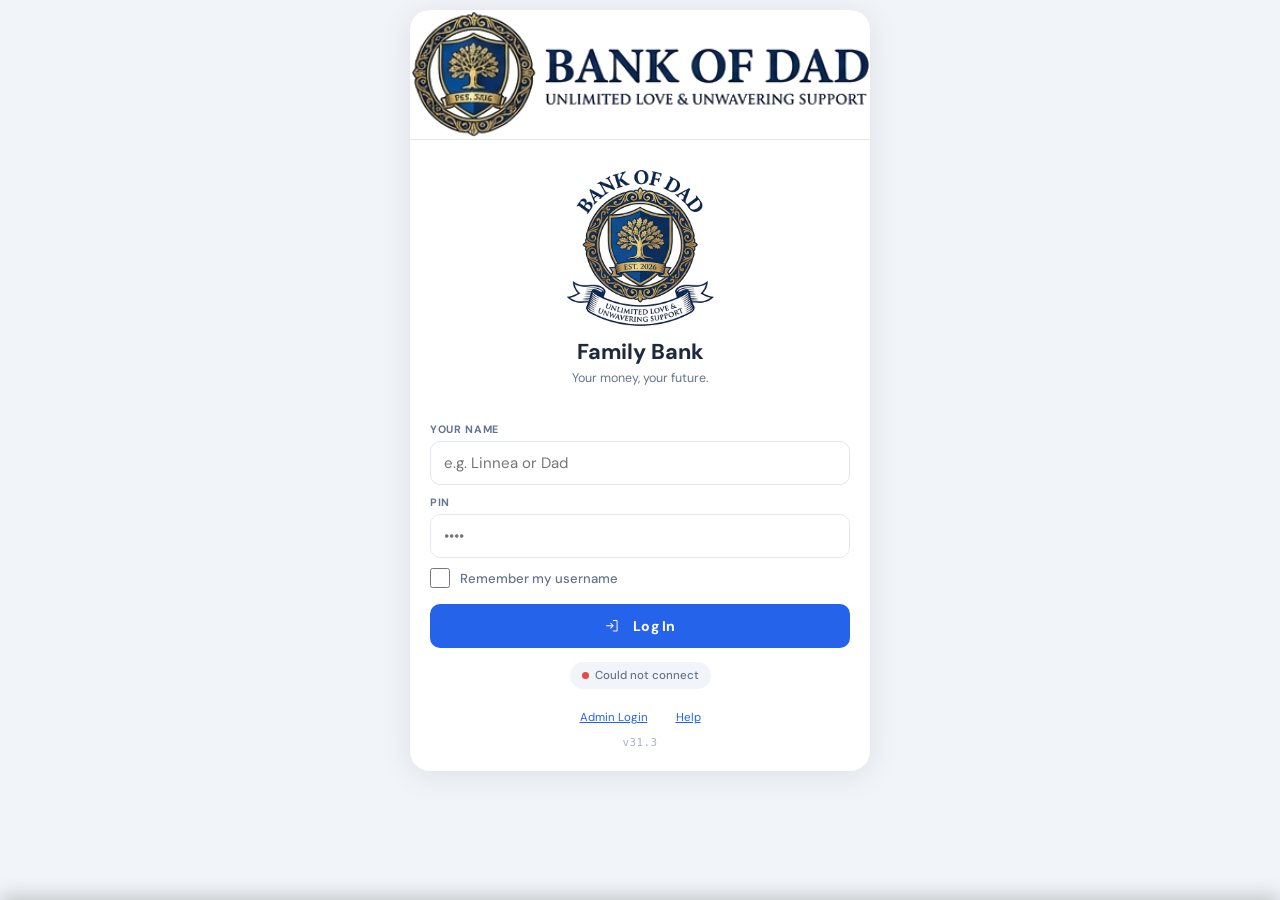
==== commit 39b3c28e: "Add files via upload" ====
--- a/index.html
+++ b/index.html
@@ -51,6 +51,7 @@
     <div class="status-dot loading"></div>
     <span id="splash-status-text">Connecting to bank...</span>
   </div>
+  <div class="splash-version" id="splash-version"></div>
 </div>
 
 <!-- MAIN APP CARD -->
@@ -106,6 +107,7 @@
         <button class="admin-link" onclick="openAdmin()">Admin Login</button>
         <button class="admin-link" onclick="openHelp('login')" style="margin-left:12px;">Help</button>
       </div>
+      <div class="login-version" id="login-version"></div>
     </div>
   </div>
 
--- a/styles.css
+++ b/styles.css
@@ -814,3 +814,24 @@
 .qa-btns{display:flex;gap:6px;flex-shrink:0}
 .qa-btns .btn{width:42px;padding:8px 0;margin:0}
 .qa-btns .btn .icon{margin:0}
+
+/* ── v31.3 ADDITIONS ─────────────────────────────────────────────── */
+/* Version badges on splash + login */
+.splash-version{
+  position:absolute;bottom:20px;left:0;right:0;
+  text-align:center;
+  font-family:var(--mono);font-size:.68rem;
+  color:var(--muted);opacity:.6;letter-spacing:.5px;
+}
+.login-version{
+  text-align:center;
+  font-family:var(--mono);font-size:.68rem;
+  color:var(--muted);opacity:.55;letter-spacing:.5px;
+  margin-top:10px;
+}
+/* Admin user row — stacked info + stats subline */
+.user-row-info{display:flex;flex-direction:column;gap:2px}
+.user-row-substats{
+  font-size:.64rem;color:var(--muted);font-weight:500;
+  line-height:1.4;
+}
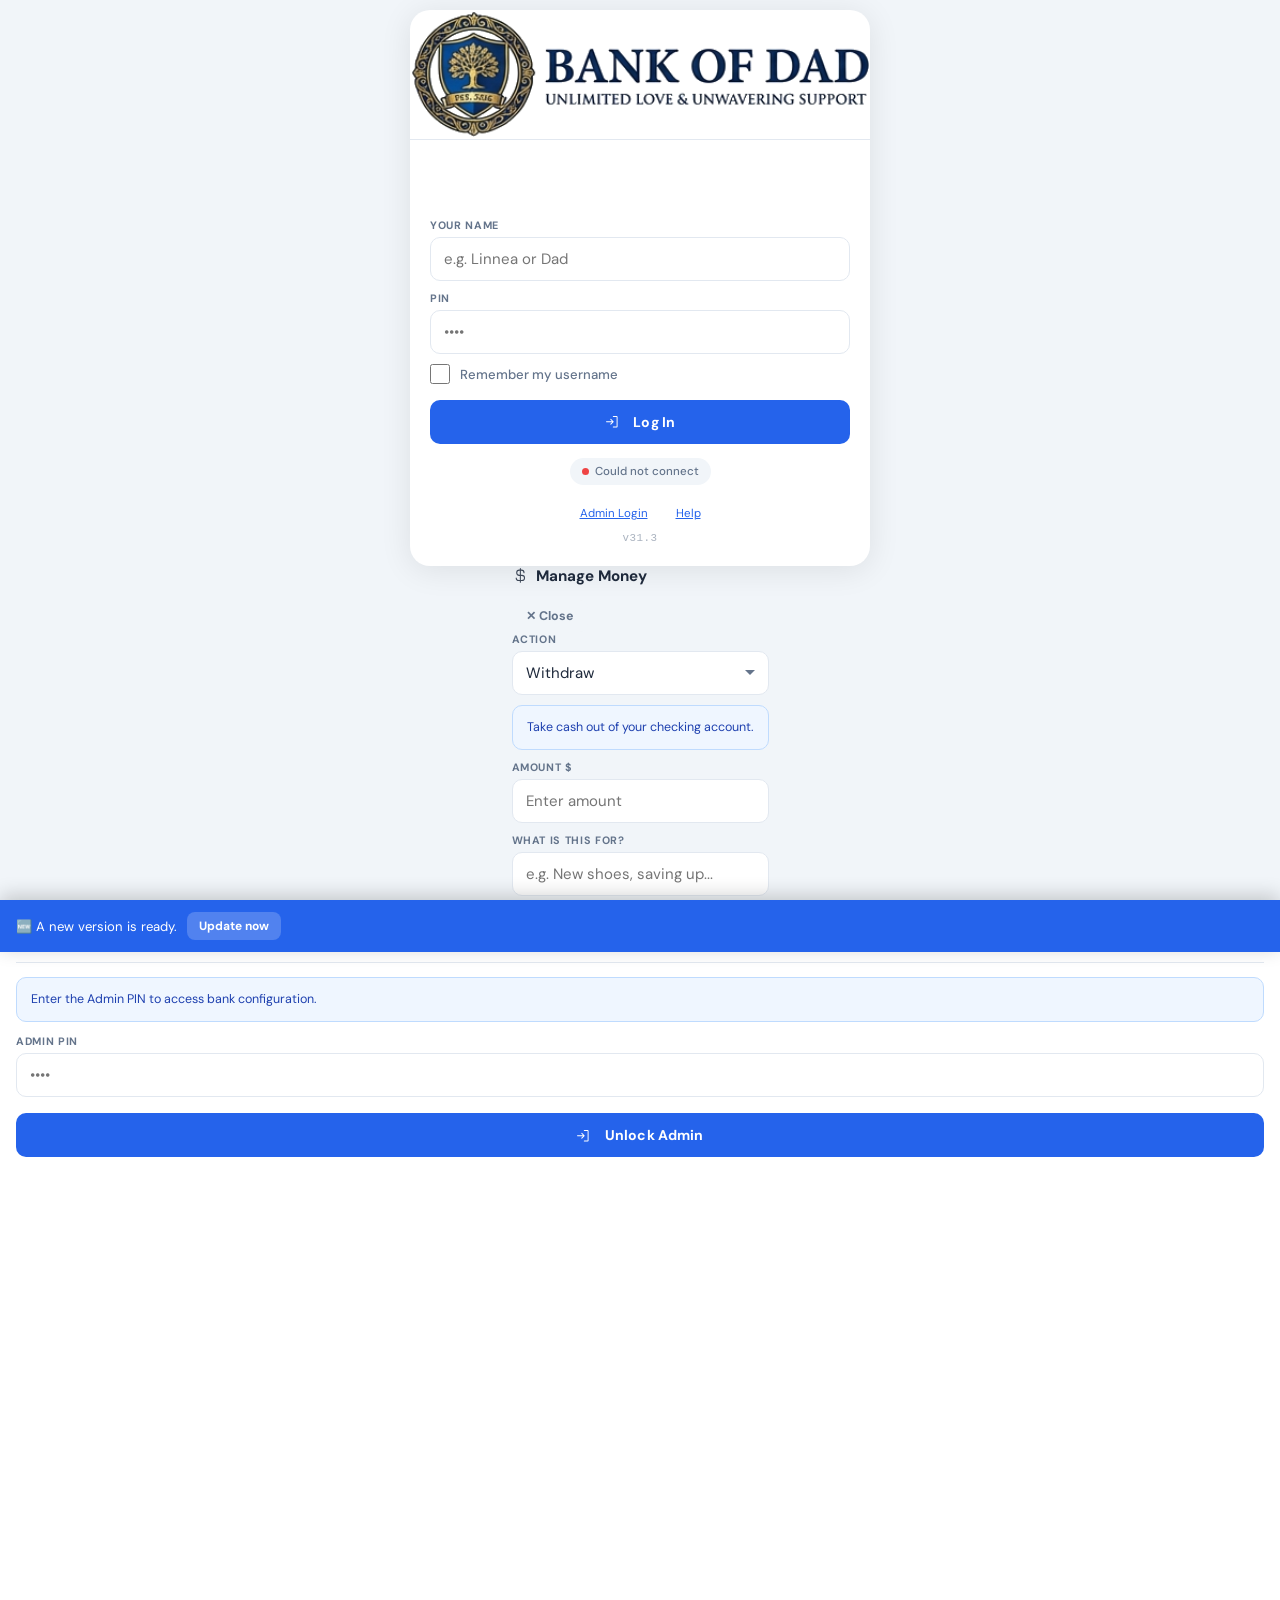
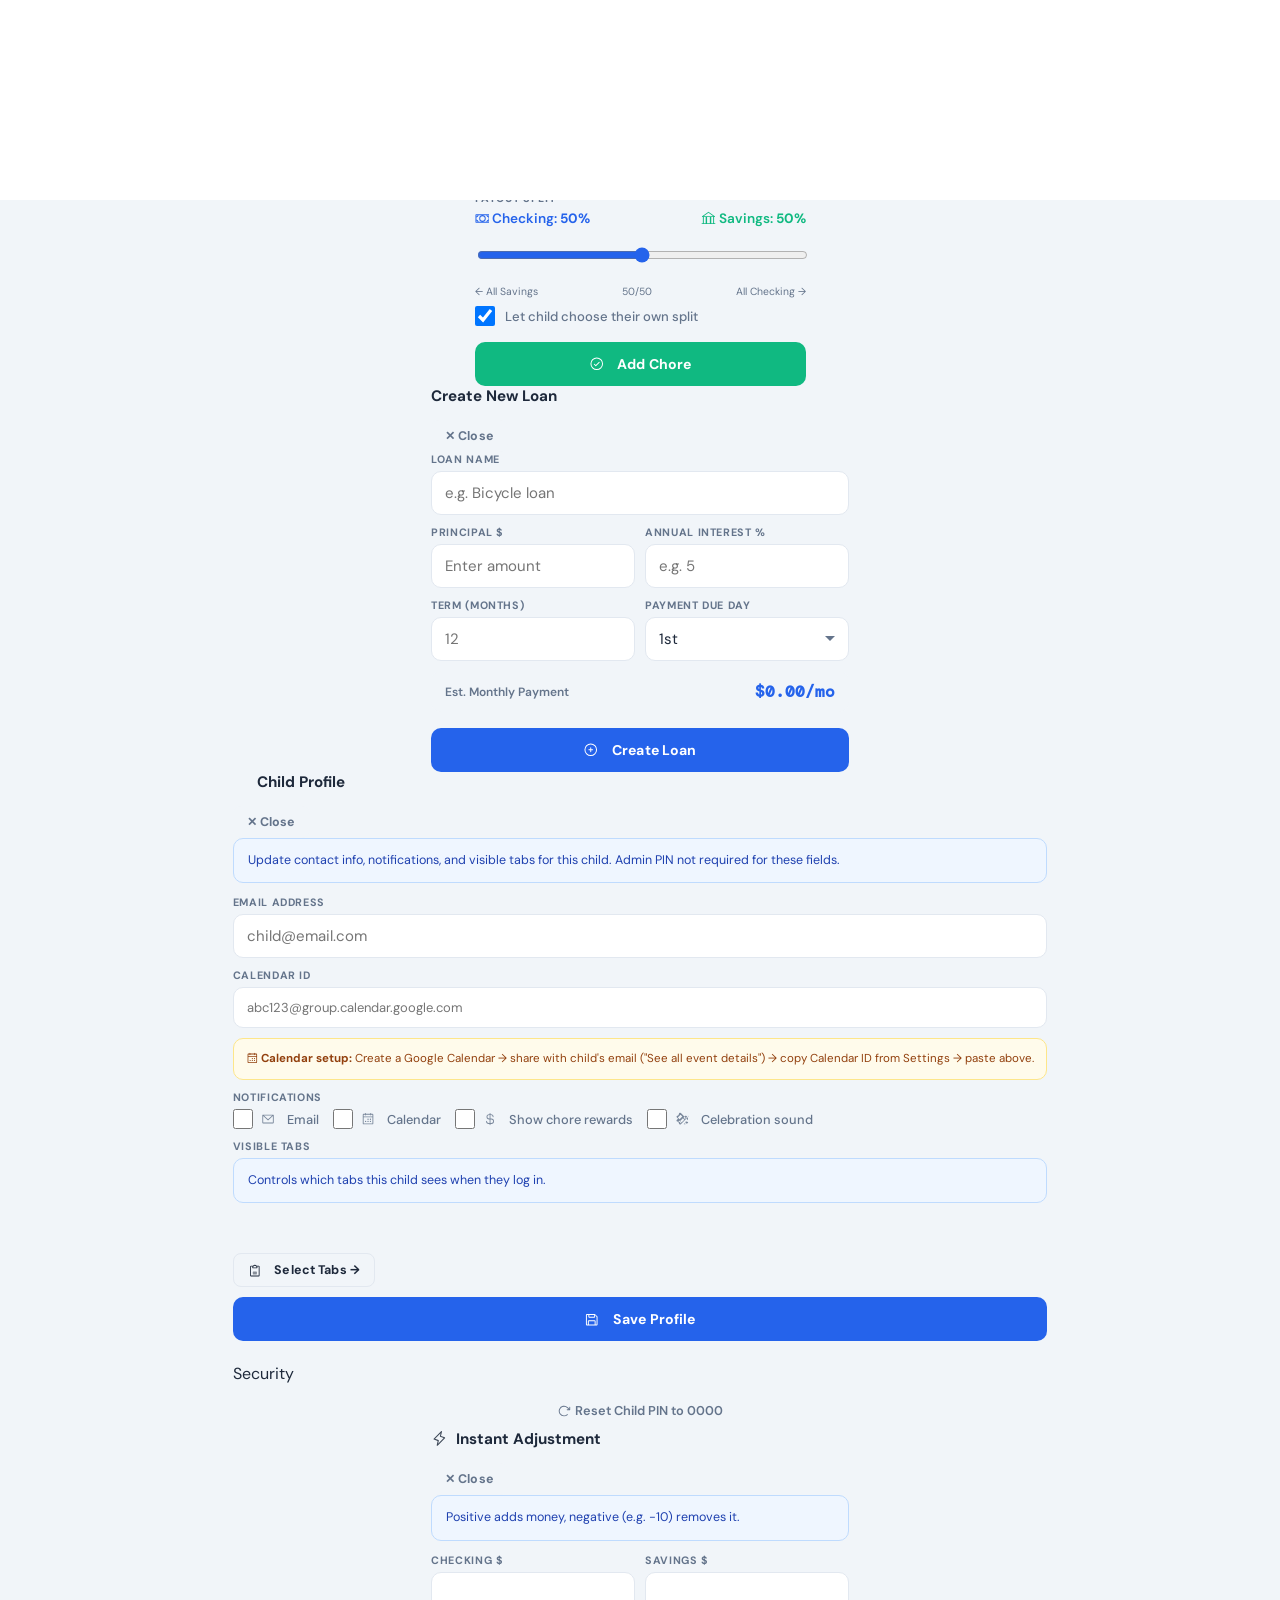
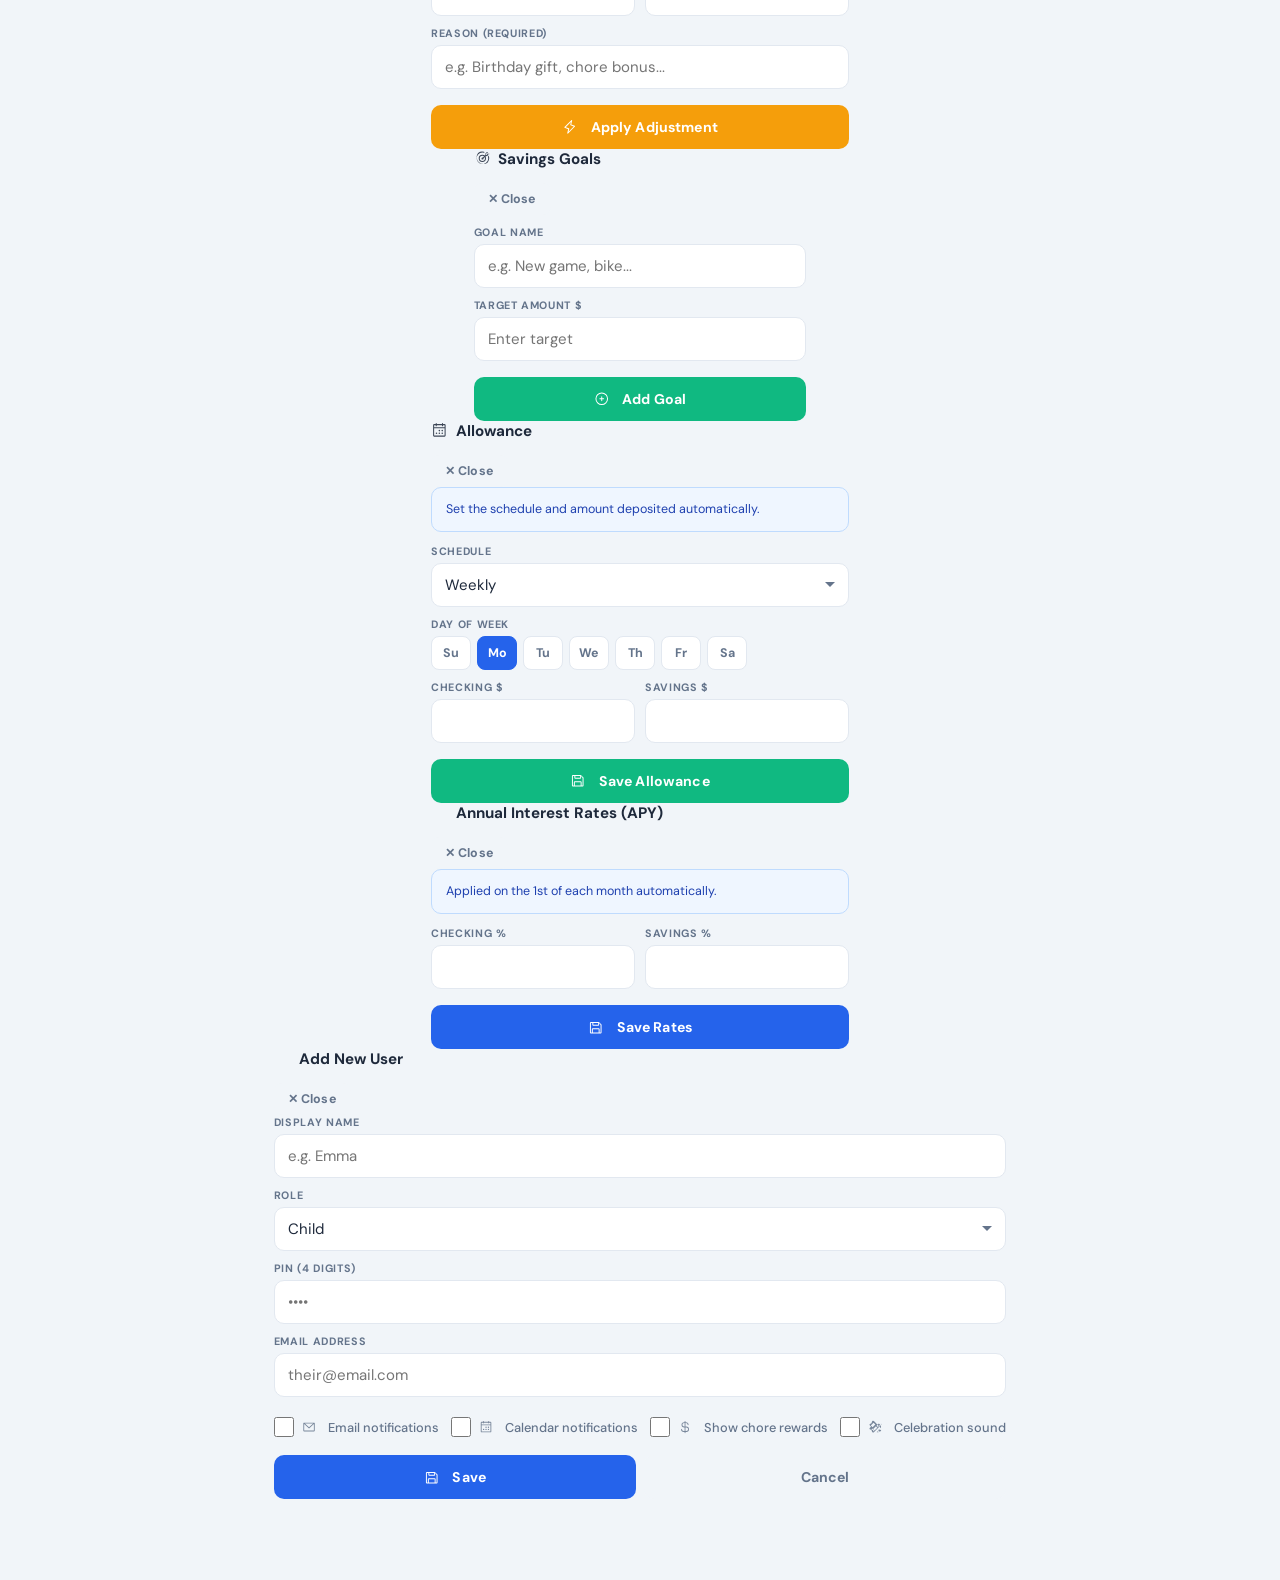
==== commit e313489f: "Add files via upload" ====
--- a/index.html
+++ b/index.html
@@ -61,11 +61,8 @@
   <!-- ═══════════════════════ LOGIN ═══════════════════════ -->
   <div class="screen" id="login-screen">
     <div id="login-form-wrap" style="opacity:0;transition:opacity .3s ease;">
-      <div class="logo-wrap">
-        <img src="images/logo.png" id="logo-img" class="logo-img" onerror="this.style.display='none'" alt="">
-        <h2 id="bank-name-display">Family Bank</h2>
-        <p class="page-subtitle" id="bank-tagline-display">Your money, your future.</p>
-      </div>
+      <!-- v32.1: Bank name + tagline hidden per Mike; whitespace kept via padding -->
+      <div class="logo-wrap" style="padding-top:32px;padding-bottom:24px;"></div>
 
       <label class="field-label">Your Name</label>
       <div style="position:relative;">
@@ -124,19 +121,19 @@
 
   <!-- ═══════════════════════ MAIN SCREEN ═══════════════════════ -->
   <div class="screen hidden" id="main-screen">
-    <div class="top-bar">
+    <!-- v32: Single-line parent top bar (hidden for child, shown for parent) -->
+    <div class="parent-top-bar hidden" id="parent-top-bar">
+      <button class="ptb-switch" onclick="showChildPicker()">Switch ▼</button>
+      <div class="ptb-label">Managing <span class="ptb-child-name" id="ptb-child-name">—</span></div>
+      <button class="ptb-help" title="Help" onclick="openHelp('main')" aria-label="Help"><svg class="icon" aria-hidden="true"><use href="vendor/phosphor-sprite.svg#ph-info"/></svg></button>
+      <button class="ptb-logout" onclick="logout()">Log Out</button>
+    </div>
+
+    <!-- Child (non-parent) top bar — keeps original layout -->
+    <div class="top-bar" id="child-top-bar">
       <span class="welcome-text" id="welcome-msg">Hello!</span>
       <button class="help-btn" title="Help" onclick="openHelp('main')" aria-label="Help"><svg class="icon" aria-hidden="true"><use href="vendor/phosphor-sprite.svg#ph-info"/></svg></button>
       <button class="btn-logout" id="logout-btn-main" onclick="logout()">Log Out</button>
-    </div>
-
-    <!-- Parent's child-switch bar -->
-    <div class="child-switch-bar hidden" id="child-switch-bar">
-      <div>
-        <div class="child-switch-name" id="child-switch-name">Account</div>
-        <div style="font-size:.65rem;color:var(--muted);">Managing this account</div>
-      </div>
-      <button class="child-switch-btn" onclick="showChildPicker()">Switch ↓</button>
     </div>
 
     <!-- Balance cards -->
@@ -166,89 +163,55 @@
       <span style="color:#92400e;font-size:1rem;">›</span>
     </div>
 
-    <button class="btn btn-ghost" style="margin-bottom:4px;" onclick="openHistory()"><svg class="icon" aria-hidden="true"><use href="vendor/phosphor-sprite.svg#ph-receipt"/></svg> Transaction History</button>
-    <button class="btn btn-ghost" style="margin-bottom:4px;" onclick="openNetWorthChart()"><svg class="icon" aria-hidden="true"><use href="vendor/phosphor-sprite.svg#ph-chart-line-up"/></svg> Net Worth Chart</button>
+    <button class="btn btn-ghost" style="margin-bottom:4px;" onclick="openHistory()" id="main-history-btn"><svg class="icon" aria-hidden="true"><use href="vendor/phosphor-sprite.svg#ph-receipt"/></svg> Transaction History</button>
+    <button class="btn btn-ghost" style="margin-bottom:4px;" onclick="openNetWorthChart()" id="main-networth-btn"><svg class="icon" aria-hidden="true"><use href="vendor/phosphor-sprite.svg#ph-chart-line-up"/></svg> Net Worth Chart</button>
+    <!-- v32: These two buttons are now hidden on main screen and surfaced inside
+         the child Money tab's Reports section and the parent Adjust tab.
+         IDs kept so JS can hide them via display:none -->
+    <style>#main-history-btn,#main-networth-btn{display:none!important}</style>
 
     <!-- ─────────────── CHILD PANEL ─────────────── -->
     <div id="child-panel" class="hidden">
       <div class="tab-bar" id="child-tab-bar"></div>
 
-      <!-- Money tab -->
+      <!-- Money tab — v32 restructured into sheet-trigger launchers -->
       <div class="tab-panel active" id="child-tab-money">
-        <h3>Manage My Money</h3>
-        <label class="field-label">Action</label>
-        <select id="child-action" onchange="onChildActionChange()">
-          <option value="withdraw"><svg class="icon" aria-hidden="true"><use href="vendor/phosphor-sprite.svg#ph-arrow-circle-up"/></svg> Withdraw</option>
-          <option value="transfer"><svg class="icon" aria-hidden="true"><use href="vendor/phosphor-sprite.svg#ph-bank"/></svg> Move to Savings</option>
-          <option value="deposit"><svg class="icon" aria-hidden="true"><use href="vendor/phosphor-sprite.svg#ph-arrow-circle-down"/></svg> Deposit</option>
-          <option value="loanpayment"><svg class="icon" aria-hidden="true"><use href="vendor/phosphor-sprite.svg#ph-credit-card"/></svg> Loan Payment to Principal</option>
-        </select>
-        <div id="child-action-hint" class="info-box" style="margin-bottom:10px;"></div>
-
-        <label class="field-label">Amount $</label>
-        <input type="number" id="child-amt" placeholder="$0.00" step="0.01" min="0">
-        <div class="field-msg" id="child-amt-msg"></div>
-
-        <label class="field-label" id="child-note-label">What is this for?</label>
-        <input type="text" id="child-note" placeholder="e.g. New shoes, saving up...">
-        <div class="field-msg" id="child-note-msg"></div>
-
-        <!-- Loan selector — shown only for loan payment action -->
-        <div id="child-loan-select-wrap" class="hidden">
-          <label class="field-label">Select Loan</label>
-          <select id="child-loan-select" onchange="onChildLoanSelect()">
-            <option value="">— Select a loan —</option>
-          </select>
-          <div id="child-loan-info" style="background:var(--bg);border-radius:10px;padding:10px 14px;margin-bottom:10px;font-size:.8rem;display:none;">
-            <div class="detail-row"><span class="detail-label">Payment Amount</span>   <span id="child-loan-payment" style="font-weight:800;color:var(--warning);font-family:var(--mono);">$0.00</span></div>
-            <div class="detail-row"><span class="detail-label">Balance Remaining</span><span id="child-loan-balance" style="font-weight:800;color:var(--primary);font-family:var(--mono);">$0.00</span></div>
-            <div class="detail-row"><span class="detail-label">Next Payment Due</span> <span id="child-loan-due" style="font-weight:700;color:var(--text);">—</span></div>
-          </div>
-        </div>
-
-        <!-- Deposit split — shown only for deposit action -->
-        <div id="child-deposit-split-wrap" class="hidden">
-          <label class="field-label">Payout Split</label>
-          <div class="split-display">
-            <span class="chk-pct"><svg class="icon" aria-hidden="true"><use href="vendor/phosphor-sprite.svg#ph-money"/></svg> Checking: <strong><span id="dep-split-chk-label">100</span>%</strong></span>
-            <span class="sav-pct"><svg class="icon" aria-hidden="true"><use href="vendor/phosphor-sprite.svg#ph-bank"/></svg> Savings: <strong><span id="dep-split-sav-label">0</span>%</strong></span>
-          </div>
-          <input type="range" id="deposit-split" min="0" max="100" value="100" oninput="updateDepositSplitLabel()">
-          <div style="display:flex;justify-content:space-between;font-size:.65rem;color:var(--muted);margin-top:2px;margin-bottom:8px;">
-            <span>← All Savings</span><span>50/50</span><span>All Checking →</span>
-          </div>
-        </div>
-
-        <div id="deposit-pending-list"></div>
-        <button class="btn btn-primary" id="child-action-btn" onclick="doChildAction()"><svg class="icon" aria-hidden="true"><use href="vendor/phosphor-sprite.svg#ph-arrow-circle-up"/></svg> Withdraw Cash</button>
-
-        <div class="section-block">
-          <h3><svg class="icon" aria-hidden="true"><use href="vendor/phosphor-sprite.svg#ph-target"/></svg> Savings Goals</h3>
-          <div id="child-goals-list"></div>
-          <div style="margin-top:10px;">
-            <label class="field-label">Goal Name</label>
-            <input type="text" id="new-goal-name" placeholder="e.g. New game, bike...">
-            <label class="field-label">Target Amount $</label>
-            <input type="number" id="new-goal-amount" step="0.01" min="0.01" placeholder="50.00">
-            <button class="btn btn-secondary" onclick="addSavingsGoal()"><svg class="icon" aria-hidden="true"><use href="vendor/phosphor-sprite.svg#ph-plus-circle"/></svg> Add Goal</button>
-          </div>
-        </div>
-
-        <div class="section-block">
-          <h3><svg class="icon" aria-hidden="true"><use href="vendor/phosphor-sprite.svg#ph-user"/></svg> My Avatar</h3>
-          <div class="avatar-picker-current" id="child-avatar-current"></div>
-          <div class="avatar-picker-grid" id="child-avatar-grid"></div>
-          <input type="file" id="child-avatar-photo-input" accept="image/*" style="display:none" onchange="onChildAvatarPhotoChosen(event)">
-          <div class="avatar-photo-btns">
-            <button type="button" class="btn btn-outline btn-sm" onclick="document.getElementById('child-avatar-photo-input').click()"><svg class="icon" aria-hidden="true"><use href="vendor/phosphor-sprite.svg#ph-image"/></svg> Upload Photo</button>
-            <button type="button" class="btn btn-ghost btn-sm" onclick="removeChildAvatarPhoto()"><svg class="icon" aria-hidden="true"><use href="vendor/phosphor-sprite.svg#ph-trash"/></svg> Remove Photo</button>
-          </div>
-          <div class="avatar-photo-note"><svg class="icon" aria-hidden="true"><use href="vendor/phosphor-sprite.svg#ph-info"/></svg> Photos saved on this device only — add again on other devices.</div>
-        </div>
-
-        <div class="section-block">
-          <button class="btn-full-ghost" onclick="changePinPrompt('child')"><svg class="icon" aria-hidden="true"><use href="vendor/phosphor-sprite.svg#ph-key"/></svg> Change My PIN</button>
-        </div>
+        <button class="sheet-trigger" onclick="openSheet('sheet-manage-money')">
+          <span class="icon"><svg class="icon" aria-hidden="true"><use href="vendor/phosphor-sprite.svg#ph-currency-dollar"/></svg></span>
+          <span class="st-label">Manage Money</span>
+          <span class="st-chevron">›</span>
+        </button>
+        <button class="sheet-trigger" onclick="openSheet('sheet-savings-goals')">
+          <span class="icon"><svg class="icon" aria-hidden="true"><use href="vendor/phosphor-sprite.svg#ph-target"/></svg></span>
+          <span class="st-label">Savings Goals</span>
+          <span class="st-chevron">›</span>
+        </button>
+
+        <div class="reports-divider">Reports</div>
+
+        <button class="sheet-trigger" onclick="openHistory()">
+          <span class="icon"><svg class="icon" aria-hidden="true"><use href="vendor/phosphor-sprite.svg#ph-receipt"/></svg></span>
+          <span class="st-label">Transaction History</span>
+          <span class="st-chevron">›</span>
+        </button>
+        <button class="sheet-trigger" onclick="openNetWorthChart()">
+          <span class="icon"><svg class="icon" aria-hidden="true"><use href="vendor/phosphor-sprite.svg#ph-chart-line-up"/></svg></span>
+          <span class="st-label">Net Worth Chart</span>
+          <span class="st-chevron">›</span>
+        </button>
+
+        <div class="reports-divider" style="margin-top:26px;">Settings</div>
+
+        <button class="sheet-trigger" onclick="openSheet('sheet-avatar')">
+          <span class="icon"><svg class="icon" aria-hidden="true"><use href="vendor/phosphor-sprite.svg#ph-user"/></svg></span>
+          <span class="st-label">My Avatar</span>
+          <span class="st-chevron">›</span>
+        </button>
+        <button class="sheet-trigger" onclick="changePinPrompt('child')">
+          <span class="icon"><svg class="icon" aria-hidden="true"><use href="vendor/phosphor-sprite.svg#ph-key"/></svg></span>
+          <span class="st-label">Change My PIN</span>
+          <span class="st-chevron">›</span>
+        </button>
       </div>
 
       <!-- Loans tab (child) -->
@@ -269,6 +232,9 @@
 
     <!-- ─────────────── PARENT PANEL ─────────────── -->
     <div id="parent-panel" class="hidden">
+      <!-- v32.1: This Week at a Glance moved above the tab bar (visible from all parent tabs) -->
+      <div id="parent-week-glance" style="margin-bottom:14px;"></div>
+
       <div class="tab-bar tabs-3" id="parent-tab-bar">
         <button class="tab-btn active" onclick="switchTab('parent','adjust')"><svg class="icon" aria-hidden="true"><use href="vendor/phosphor-sprite.svg#ph-currency-dollar"/></svg> Adjust</button>
         <button class="tab-btn" onclick="switchTab('parent','chores')"><svg class="icon" aria-hidden="true"><use href="vendor/phosphor-sprite.svg#ph-check-circle"/></svg> Chores <span class="notif-badge hidden" id="parent-chore-badge">0</span></button>
@@ -277,212 +243,57 @@
 
       <!-- Adjust tab -->
       <div class="tab-panel active" id="parent-tab-adjust">
-        <h3>Instant Adjustment</h3>
-        <div class="info-box">Positive adds money, negative (e.g. −10) removes it.</div>
-        <div class="row">
-          <div class="col"><label class="field-label">Checking $</label><input type="number" id="adj-chk" step="0.01" placeholder="0.00"></div>
-          <div class="col"><label class="field-label">Savings $</label> <input type="number" id="adj-sav" step="0.01" placeholder="0.00"></div>
-        </div>
-        <label class="field-label">Reason (required)</label>
-        <input type="text" id="adj-note" placeholder="e.g. Birthday gift, chore bonus...">
-        <div class="field-msg" id="adj-msg"></div>
-        <button class="btn btn-warning" onclick="confirmAdjust()"><svg class="icon" aria-hidden="true"><use href="vendor/phosphor-sprite.svg#ph-lightning"/></svg> Apply Adjustment</button>
         <div id="parent-deposit-approvals"></div>
-        <div id="parent-week-glance"></div>
-
-        <div class="section-block">
-          <h3><svg class="icon" aria-hidden="true"><use href="vendor/phosphor-sprite.svg#ph-target"/></svg> Savings Goals for <span id="goals-child-name">Child</span></h3>
-          <div id="parent-goals-list"></div>
-          <div style="margin-top:10px;">
-            <label class="field-label">Goal Name</label>
-            <input type="text" id="parent-new-goal-name" placeholder="e.g. New game, bike...">
-            <label class="field-label">Target Amount $</label>
-            <input type="number" id="parent-new-goal-amount" step="0.01" min="0.01" placeholder="50.00">
-            <button class="btn btn-secondary" onclick="addParentSavingsGoal()"><svg class="icon" aria-hidden="true"><use href="vendor/phosphor-sprite.svg#ph-plus-circle"/></svg> Add Goal</button>
-          </div>
-        </div>
-
-        <div class="section-block">
-          <h3>PIN Management</h3>
-          <button class="btn-full-ghost" onclick="changePinPrompt('parent')"><svg class="icon" aria-hidden="true"><use href="vendor/phosphor-sprite.svg#ph-key"/></svg> Change My PIN</button>
-          <button class="btn-full-ghost" onclick="confirmResetChildPin()"><svg class="icon" aria-hidden="true"><use href="vendor/phosphor-sprite.svg#ph-arrows-clockwise"/></svg> Reset Child PIN to 0000</button>
-        </div>
+
+        <button class="sheet-trigger" onclick="openSheet('sheet-adjust')">
+          <span class="icon"><svg class="icon" aria-hidden="true"><use href="vendor/phosphor-sprite.svg#ph-lightning"/></svg></span>
+          <span class="st-label">Instant Adjustment</span>
+          <span class="st-chevron">›</span>
+        </button>
+        <button class="sheet-trigger" onclick="openSheet('sheet-parent-goals')">
+          <span class="icon"><svg class="icon" aria-hidden="true"><use href="vendor/phosphor-sprite.svg#ph-target"/></svg></span>
+          <span class="st-label">Savings Goals for <span id="goals-child-name">Child</span></span>
+          <span class="st-chevron">›</span>
+        </button>
+
+        <div class="reports-divider">Reports</div>
+        <button class="sheet-trigger" onclick="openHistory()">
+          <span class="icon"><svg class="icon" aria-hidden="true"><use href="vendor/phosphor-sprite.svg#ph-receipt"/></svg></span>
+          <span class="st-label">Transaction History</span>
+          <span class="st-chevron">›</span>
+        </button>
+        <button class="sheet-trigger" onclick="openNetWorthChart()">
+          <span class="icon"><svg class="icon" aria-hidden="true"><use href="vendor/phosphor-sprite.svg#ph-chart-line-up"/></svg></span>
+          <span class="st-label">Net Worth Chart</span>
+          <span class="st-chevron">›</span>
+        </button>
       </div>
 
       <!-- Loans tab (parent) -->
       <div class="tab-panel" id="parent-tab-loans">
         <h3><svg class="icon" aria-hidden="true"><use href="vendor/phosphor-sprite.svg#ph-credit-card"/></svg> Loans for <span id="loans-child-name">Child</span></h3>
-        <div id="parent-loans-list"></div>
+
+        <button class="sheet-trigger" onclick="openLoanCreator()">
+          <span class="icon"><svg class="icon" aria-hidden="true"><use href="vendor/phosphor-sprite.svg#ph-plus-circle"/></svg></span>
+          <span class="st-label" id="loan-launcher-label">New Loan</span>
+          <span class="st-chevron">›</span>
+        </button>
+
         <div class="section-block">
-          <h3 id="loan-form-title">Create New Loan</h3>
-          <div id="loan-edit-hint" class="info-box hidden">Editing existing loan: principal is locked. Rate/term changes recalculate the monthly payment from current balance.</div>
-          <label class="field-label">Loan Name</label>
-          <input type="text" id="loan-name" placeholder="e.g. Bicycle loan">
-          <div class="row">
-            <div class="col"><label class="field-label">Principal $</label>      <input type="number" id="loan-principal" step="0.01" min="0.01" placeholder="0.00" oninput="updateLoanPaymentPreview()"></div>
-            <div class="col"><label class="field-label">Annual Interest %</label><input type="number" id="loan-rate"      step="0.01" min="0"    placeholder="0.00" oninput="updateLoanPaymentPreview()"></div>
-          </div>
-          <div class="row">
-            <div class="col"><label class="field-label">Term (months)</label>   <input type="number" id="loan-term" step="1" min="1" placeholder="12" oninput="updateLoanPaymentPreview()"></div>
-            <div class="col"><label class="field-label">Payment Due Day</label> <select id="loan-due-day"></select></div>
-          </div>
-          <div style="background:var(--bg);border-radius:10px;padding:10px 14px;margin-bottom:10px;display:flex;justify-content:space-between;align-items:center;">
-            <span style="font-size:.75rem;color:var(--muted);font-weight:600;">Est. Monthly Payment</span>
-            <span id="loan-payment-preview" style="font-weight:800;color:var(--primary);font-family:var(--mono);">$0.00/mo</span>
-          </div>
-          <div class="field-msg" id="loan-form-msg"></div>
-          <div class="row" style="gap:8px;">
-            <button class="btn btn-primary" id="loan-submit-btn" onclick="createLoan()" style="flex:1;"><svg class="icon" aria-hidden="true"><use href="vendor/phosphor-sprite.svg#ph-plus-circle"/></svg> Create Loan</button>
-            <button class="btn btn-ghost btn-sm hidden" id="loan-cancel-edit-btn" onclick="cancelLoanEdit()" style="flex-shrink:0;padding:13px 16px;">Cancel</button>
-          </div>
+          <h3>All Loans</h3>
+          <div id="parent-loans-list"></div>
         </div>
       </div>
 
       <!-- Chores tab (parent) -->
       <div class="tab-panel" id="parent-tab-chores">
         <div id="parent-chore-approvals"></div>
-        <h3 id="chore-form-title"><svg class="icon" aria-hidden="true"><use href="vendor/phosphor-sprite.svg#ph-plus-circle"/></svg> Create New Chore</h3>
-        <label class="field-label">Chore Name</label>
-        <input type="text" id="chore-name" placeholder="e.g. Vacuum living room">
-        <label class="field-label">Description (optional)</label>
-        <input type="text" id="chore-desc" placeholder="Any extra details...">
-        <div class="row">
-          <div class="col"><label class="field-label">Reward $</label><input type="number" id="chore-amount" step="0.01" min="0" placeholder="0.00"></div>
-          <div class="col"><label class="field-label">Schedule</label>
-            <select id="chore-schedule" onchange="onScheduleChange()">
-              <option value="once">One-time</option>
-              <option value="daily">Daily</option>
-              <option value="weekly">Weekly</option>
-              <option value="biweekly">Bi-weekly</option>
-              <option value="monthly">Monthly</option>
-            </select>
-          </div>
-        </div>
-
-        <!-- One-time: date type picker -->
-        <div id="chore-once-wrap" class="hidden">
-          <label class="field-label">Date Type</label>
-          <select id="chore-once-type" onchange="toggleOnceDateField()">
-            <option value="none">No specific date</option>
-            <option value="by">Due By (anytime before date)</option>
-            <option value="on">Due On (that day only)</option>
-          </select>
-          <div id="chore-once-hint" style="font-size:.72rem;color:var(--muted);margin-top:2px;margin-bottom:6px;display:none;"></div>
-        </div>
-
-        <!-- Weekly / Bi-weekly: day-of-week picker -->
-        <div id="chore-weekday-wrap" class="hidden">
-          <label class="field-label" id="chore-weekday-label">Due Day of Week</label>
-          <div class="day-toggles" id="chore-weekday-toggles">
-            <button type="button" class="day-toggle" data-day="0" onclick="toggleDayBtn(this)">Su</button>
-            <button type="button" class="day-toggle" data-day="1" onclick="toggleDayBtn(this)">Mo</button>
-            <button type="button" class="day-toggle" data-day="2" onclick="toggleDayBtn(this)">Tu</button>
-            <button type="button" class="day-toggle" data-day="3" onclick="toggleDayBtn(this)">We</button>
-            <button type="button" class="day-toggle" data-day="4" onclick="toggleDayBtn(this)">Th</button>
-            <button type="button" class="day-toggle" data-day="5" onclick="toggleDayBtn(this)">Fr</button>
-            <button type="button" class="day-toggle" data-day="6" onclick="toggleDayBtn(this)">Sa</button>
-          </div>
-          <div class="field-msg info hidden" id="weekday-none-msg">Please select at least one day.</div>
-          <!-- v30.1: Bi-weekly only — shift first event +7 days so bi-weekly cadence lines up with user's preferred week -->
-          <div id="chore-skip-week-wrap" class="cb-row hidden" style="margin-top:8px;">
-            <input type="checkbox" id="chore-skip-first-week">
-            <label for="chore-skip-first-week">Start next week (skip this week)</label>
-          </div>
-        </div>
-
-        <!-- Monthly: day-of-month picker -->
-        <div id="chore-monthly-wrap" class="hidden">
-          <label class="field-label">Day of Month</label>
-          <select id="chore-monthly-day"></select>
-        </div>
-
-        <!-- End date (or one-time due-on/by date) -->
-        <div class="row">
-          <div class="col" id="chore-enddate-col">
-            <label class="field-label" id="end-date-label">End Date (optional)</label>
-            <input type="date" id="chore-end-date">
-          </div>
-        </div>
-
-        <!-- Reminder time(s) — one OR per-day depending on checkbox -->
-        <div id="chore-reminder-row" class="row">
-          <div class="col">
-            <label class="field-label"><svg class="icon" aria-hidden="true"><use href="vendor/phosphor-sprite.svg#ph-calendar"/></svg> Calendar Reminder Time</label>
-            <select id="chore-reminder-time">
-              <option value="6">6:00 AM</option>
-              <option value="7">7:00 AM</option>
-              <option value="8" selected>8:00 AM</option>
-              <option value="9">9:00 AM</option>
-              <option value="10">10:00 AM</option>
-              <option value="11">11:00 AM</option>
-              <option value="12">12:00 PM (Noon)</option>
-              <option value="13">1:00 PM</option>
-              <option value="14">2:00 PM</option>
-              <option value="15">3:00 PM (After school)</option>
-              <option value="16">4:00 PM</option>
-              <option value="17">5:00 PM</option>
-              <option value="18">6:00 PM (Evening)</option>
-              <option value="19">7:00 PM</option>
-              <option value="20">8:00 PM</option>
-            </select>
-          </div>
-          <div class="col" style="display:flex;align-items:flex-end;padding-bottom:10px;">
-            <div style="font-size:.7rem;color:var(--muted);line-height:1.5;">Only used if calendar notifications are enabled in Admin.</div>
-          </div>
-        </div>
-
-        <!-- Same-time-for-all-days checkbox + per-day expansion (weekly/biweekly only) -->
-        <div id="chore-per-day-time-wrap" class="hidden">
-          <div class="cb-row">
-            <input type="checkbox" id="chore-same-time" checked onchange="onSameTimeToggle()">
-            <label for="chore-same-time">Same time for all selected days</label>
-          </div>
-          <div id="chore-per-day-times" class="per-day-times hidden">
-            <!-- Populated by JS when unchecked + days selected -->
-          </div>
-        </div>
-
-        <!-- Payout split -->
-        <label class="field-label">Payout Split</label>
-        <div class="split-display">
-          <span class="chk-pct"><svg class="icon" aria-hidden="true"><use href="vendor/phosphor-sprite.svg#ph-money"/></svg> Checking: <strong><span id="split-chk-label">100</span>%</strong></span>
-          <span class="sav-pct"><svg class="icon" aria-hidden="true"><use href="vendor/phosphor-sprite.svg#ph-bank"/></svg> Savings: <strong><span id="split-sav-label">0</span>%</strong></span>
-        </div>
-        <input type="range" id="chore-split" min="0" max="100" value="100" oninput="updateSplitLabel()">
-        <div style="display:flex;justify-content:space-between;font-size:.65rem;color:var(--muted);margin-top:2px;margin-bottom:8px;">
-          <span>← All Savings</span><span>50/50</span><span>All Checking →</span>
-        </div>
-
-        <div class="cb-row">
-          <input type="checkbox" id="chore-child-chooses" checked>
-          <label for="chore-child-chooses">Let child choose their own split</label>
-        </div>
-
-        <!-- Per-chore streak settings -->
-        <div class="section-block" id="chore-streak-section" style="padding-top:14px;">
-          <h3 style="font-size:.82rem;margin-bottom:10px;"><svg class="icon" aria-hidden="true"><use href="vendor/phosphor-sprite.svg#ph-fire"/></svg> Streak Settings (optional)</h3>
-          <div class="row">
-            <div class="col">
-              <label class="field-label">Starting Streak Count</label>
-              <input type="number" id="chore-streak-start" min="0" step="1" placeholder="0" value="0">
-              <div style="font-size:.68rem;color:var(--muted);margin-top:-6px;margin-bottom:8px;">Credit past completions</div>
-            </div>
-            <div class="col">
-              <label class="field-label">Milestone Every X times</label>
-              <input type="number" id="chore-streak-milestone" min="0" step="1" placeholder="e.g. 4">
-              <div style="font-size:.68rem;color:var(--muted);margin-top:-6px;margin-bottom:8px;">0 = no milestone</div>
-            </div>
-          </div>
-          <label class="field-label">Milestone Bonus Reward $</label>
-          <input type="number" id="chore-streak-reward" min="0" step="0.01" placeholder="0.00">
-          <div style="font-size:.68rem;color:var(--muted);margin-top:-6px;margin-bottom:8px;">Deposited to checking when milestone hit</div>
-        </div>
-
-        <div class="field-msg" id="chore-form-msg"></div>
-        <div class="row" style="gap:8px;">
-          <button class="btn btn-secondary" id="chore-submit-btn" onclick="createChore()" style="flex:1;"><svg class="icon" aria-hidden="true"><use href="vendor/phosphor-sprite.svg#ph-check-circle"/></svg> Add Chore</button>
-          <button class="btn btn-ghost btn-sm hidden" id="chore-cancel-edit-btn" onclick="cancelChoreEdit()" style="flex-shrink:0;padding:13px 16px;">Cancel</button>
-        </div>
+
+        <button class="sheet-trigger" onclick="openChoreCreator()">
+          <span class="icon"><svg class="icon" aria-hidden="true"><use href="vendor/phosphor-sprite.svg#ph-plus-circle"/></svg></span>
+          <span class="st-label" id="chore-launcher-label">New Chore</span>
+          <span class="st-chevron">›</span>
+        </button>
 
         <div class="section-block">
           <h3>All Chores</h3>
@@ -492,91 +303,24 @@
 
       <!-- Settings tab -->
       <div class="tab-panel" id="parent-tab-settings">
-        <h3>Allowance</h3>
-        <div class="info-box">Set the schedule and amount deposited automatically.</div>
-        <label class="field-label">Schedule</label>
-        <select id="allow-schedule" onchange="onAllowanceScheduleChange()">
-          <option value="weekly">Weekly</option>
-          <option value="biweekly">Bi-weekly</option>
-          <option value="monthly">Monthly</option>
-        </select>
-
-        <div id="allow-day-wrap">
-          <label class="field-label" id="allow-day-label">Day of Week</label>
-          <div class="day-toggles" id="allow-day-toggles">
-            <button type="button" class="day-toggle" data-day="0" onclick="toggleAllowanceDay(this)">Su</button>
-            <button type="button" class="day-toggle" data-day="1" onclick="toggleAllowanceDay(this)">Mo</button>
-            <button type="button" class="day-toggle" data-day="2" onclick="toggleAllowanceDay(this)">Tu</button>
-            <button type="button" class="day-toggle" data-day="3" onclick="toggleAllowanceDay(this)">We</button>
-            <button type="button" class="day-toggle" data-day="4" onclick="toggleAllowanceDay(this)">Th</button>
-            <button type="button" class="day-toggle" data-day="5" onclick="toggleAllowanceDay(this)">Fr</button>
-            <button type="button" class="day-toggle" data-day="6" onclick="toggleAllowanceDay(this)">Sa</button>
-          </div>
-        </div>
-
-        <div id="allow-monthly-wrap" class="hidden">
-          <label class="field-label">Day of Month</label>
-          <select id="allow-monthly-day"></select>
-        </div>
-
-        <div class="row">
-          <div class="col"><label class="field-label">Checking $</label><input type="number" id="allow-chk" step="0.01" placeholder="0.00"></div>
-          <div class="col"><label class="field-label">Savings $</label> <input type="number" id="allow-sav" step="0.01" placeholder="0.00"></div>
-        </div>
-        <button class="btn btn-secondary" onclick="saveAllowance()"><svg class="icon" aria-hidden="true"><use href="vendor/phosphor-sprite.svg#ph-floppy-disk"/></svg> Save Allowance</button>
-
-        <div class="section-block">
-          <h3>Annual Interest Rates (APY)</h3>
-          <div class="info-box">Applied on the 1st of each month automatically.</div>
-          <div class="row">
-            <div class="col"><label class="field-label">Checking %</label><input type="number" id="rate-chk" step="0.01" placeholder="0.00"></div>
-            <div class="col"><label class="field-label">Savings %</label> <input type="number" id="rate-sav" step="0.01" placeholder="0.00"></div>
-          </div>
-          <button class="btn btn-primary" onclick="saveRates()"><svg class="icon" aria-hidden="true"><use href="vendor/phosphor-sprite.svg#ph-floppy-disk"/></svg> Save Rates</button>
-        </div>
-
-        <!-- v31.2: Monthly statement PDF -->
-        <div class="section-block">
-          <h3><svg class="icon" aria-hidden="true"><use href="vendor/phosphor-sprite.svg#ph-receipt"/></svg> Monthly Statement</h3>
-          <div class="info-box">Downloads a PDF statement for the current month — balances, transactions, chore summary.</div>
-          <button class="btn btn-outline" onclick="generateMonthlyStatementPDF()"><svg class="icon" aria-hidden="true"><use href="vendor/phosphor-sprite.svg#ph-receipt"/></svg> Generate PDF Statement</button>
-        </div>
-
-        <!-- v30.1: Parent-editable child profile — email, calendar, notifications, tabs -->
-        <div class="section-block">
-          <h3 id="profile-section-title">Child Profile</h3>
-          <div class="info-box">Update contact info, notifications, and visible tabs for this child. Admin PIN not required for these fields.</div>
-
-          <label class="field-label">Email Address</label>
-          <input type="email" id="profile-email" placeholder="child@email.com">
-
-          <label class="field-label">Calendar ID</label>
-          <input type="text" id="profile-calendar-id" placeholder="abc123@group.calendar.google.com" style="font-size:13px;">
-          <div style="background:#fffbeb;border:1px solid #fde68a;border-radius:10px;padding:10px 12px;font-size:.72rem;color:#92400e;margin-bottom:10px;line-height:1.7;">
-            <strong><svg class="icon" aria-hidden="true"><use href="vendor/phosphor-sprite.svg#ph-calendar"/></svg> Calendar setup:</strong> Create a Google Calendar → share with child's email ("See all event details") → copy Calendar ID from Settings → paste above.
-          </div>
-
-          <label class="field-label">Notifications</label>
-          <div style="display:flex;flex-wrap:wrap;gap:14px;margin-bottom:10px;">
-            <label style="display:flex;align-items:center;gap:8px;font-size:.8rem;color:var(--muted);font-weight:500;cursor:pointer;">
-              <input type="checkbox" id="profile-notify-email"> <svg class="icon" aria-hidden="true"><use href="vendor/phosphor-sprite.svg#ph-envelope"/></svg> Email
-            </label>
-            <label style="display:flex;align-items:center;gap:8px;font-size:.8rem;color:var(--muted);font-weight:500;cursor:pointer;">
-              <input type="checkbox" id="profile-notify-cal"> <svg class="icon" aria-hidden="true"><use href="vendor/phosphor-sprite.svg#ph-calendar"/></svg> Calendar
-            </label>
-            <label style="display:flex;align-items:center;gap:8px;font-size:.8rem;color:var(--muted);font-weight:500;cursor:pointer;">
-              <input type="checkbox" id="profile-chore-rewards"> <svg class="icon" aria-hidden="true"><use href="vendor/phosphor-sprite.svg#ph-currency-dollar"/></svg> Show chore rewards
-            </label>
-          </div>
-
-          <label class="field-label">Visible Tabs</label>
-          <div class="info-box" style="margin-bottom:8px;">Controls which tabs this child sees when they log in.</div>
-          <div id="profile-tab-display" style="display:flex;flex-wrap:wrap;gap:6px;min-height:36px;margin-bottom:6px;"></div>
-          <button type="button" class="btn btn-outline btn-sm" style="width:auto;" onclick="openProfilePicker()"><svg class="icon" aria-hidden="true"><use href="vendor/phosphor-sprite.svg#ph-clipboard-text"/></svg> Select Tabs →</button>
-
-          <div class="field-msg" id="profile-msg" style="margin-top:10px;"></div>
-          <button class="btn btn-primary" onclick="saveChildProfile()" style="margin-top:10px;"><svg class="icon" aria-hidden="true"><use href="vendor/phosphor-sprite.svg#ph-floppy-disk"/></svg> Save Profile</button>
-        </div>
+        <button class="sheet-trigger" onclick="openSheet('sheet-allowance')">
+          <span class="icon"><svg class="icon" aria-hidden="true"><use href="vendor/phosphor-sprite.svg#ph-calendar"/></svg></span>
+          <span class="st-label">Allowance</span>
+          <span class="st-chevron">›</span>
+        </button>
+        <button class="sheet-trigger" onclick="openSheet('sheet-rates')">
+          <span class="icon"><svg class="icon" aria-hidden="true"><use href="vendor/phosphor-sprite.svg#ph-percent"/></svg></span>
+          <span class="st-label">Interest Rates</span>
+          <span class="st-chevron">›</span>
+        </button>
+        <button class="sheet-trigger" onclick="openChildProfileSheet()">
+          <span class="icon"><svg class="icon" aria-hidden="true"><use href="vendor/phosphor-sprite.svg#ph-user-circle-gear"/></svg></span>
+          <span class="st-label">Child Profile</span>
+          <span class="st-chevron">›</span>
+        </button>
+
+        <div class="reports-divider" style="margin-top:22px;">Security</div>
+        <button class="btn-full-ghost" onclick="changePinPrompt('parent')"><svg class="icon" aria-hidden="true"><use href="vendor/phosphor-sprite.svg#ph-key"/></svg> Change My PIN</button>
       </div>
     </div>
   </div>
@@ -649,100 +393,33 @@
   <!-- SETTINGS (hidden until PIN unlocks) -->
   <div id="admin-settings-section" class="hidden">
 
-    <h3><svg class="icon" aria-hidden="true"><use href="vendor/phosphor-sprite.svg#ph-users"/></svg> User Management</h3>
+    <!-- v32: User Management as collapsible card -->
+    <div class="collapsible-card" id="cc-user-mgmt">
+      <div class="collapsible-header" onclick="toggleCollapsible('cc-user-mgmt')">
+        <h3 style="margin:0;"><svg class="icon" aria-hidden="true"><use href="vendor/phosphor-sprite.svg#ph-users"/></svg> User Management</h3>
+        <span class="collapsible-chevron">▾</span>
+      </div>
+      <div class="collapsible-body">
     <div class="info-box">Tap Edit to update a user's settings, email, and notifications.</div>
     <div id="admin-user-list"></div>
 
-    <!-- Edit user form — hidden until Edit tapped -->
-    <div id="admin-user-edit-wrap" class="admin-edit-card hidden">
-      <h3 style="margin-bottom:12px;" id="admin-edit-title"><svg class="icon" aria-hidden="true"><use href="vendor/phosphor-sprite.svg#ph-pencil"/></svg>️ Edit User</h3>
-      <label class="field-label">Display Name</label>
-      <input type="text" id="edit-user-name" placeholder="Name" readonly style="background:#f8fafc;color:var(--muted);">
-      <label class="field-label">Role</label>
-      <select id="edit-user-role">
-        <option value="child">Child</option>
-        <option value="parent">Parent</option>
-      </select>
-      <label class="field-label">New PIN (leave blank to keep current)</label>
-      <input type="password" id="edit-user-pin" maxlength="4" inputmode="numeric" placeholder="••••">
-      <label class="field-label">Email Address</label>
-      <input type="email" id="edit-user-email" placeholder="their@email.com">
-
-      <div id="edit-child-fields">
-        <div style="display:flex;flex-wrap:wrap;gap:12px;margin-bottom:10px;">
-          <label style="display:flex;align-items:center;gap:8px;font-size:.8rem;color:var(--muted);font-weight:500;cursor:pointer;">
-            <input type="checkbox" id="edit-notify-email"> <svg class="icon" aria-hidden="true"><use href="vendor/phosphor-sprite.svg#ph-envelope"/></svg> Email notifications
-          </label>
-          <label style="display:flex;align-items:center;gap:8px;font-size:.8rem;color:var(--muted);font-weight:500;cursor:pointer;">
-            <input type="checkbox" id="edit-notify-cal" onchange="toggleEditCalField()"> <svg class="icon" aria-hidden="true"><use href="vendor/phosphor-sprite.svg#ph-calendar"/></svg> Calendar notifications
-          </label>
-          <label style="display:flex;align-items:center;gap:8px;font-size:.8rem;color:var(--muted);font-weight:500;cursor:pointer;">
-            <input type="checkbox" id="edit-chore-rewards"> <svg class="icon" aria-hidden="true"><use href="vendor/phosphor-sprite.svg#ph-currency-dollar"/></svg> Show chore rewards
-          </label>
-        </div>
-        <div id="edit-cal-wrap" style="display:none;">
-          <label class="field-label">Calendar ID</label>
-          <input type="text" id="edit-cal-id" placeholder="abc123@group.calendar.google.com" style="font-size:13px;">
-        </div>
-        <div style="background:#fffbeb;border:1px solid #fde68a;border-radius:10px;padding:10px 12px;font-size:.72rem;color:#92400e;margin-top:8px;line-height:1.7;">
-          <strong><svg class="icon" aria-hidden="true"><use href="vendor/phosphor-sprite.svg#ph-calendar"/></svg> Calendar Setup:</strong> Create a calendar in Google Calendar → share with child's email → copy Calendar ID from Settings → paste above.
-        </div>
-      </div>
-
-      <!-- Parent: child assignment pills -->
-      <div id="edit-parent-assignment" style="display:none;">
-        <label class="field-label" style="margin-top:10px;"><svg class="icon" aria-hidden="true"><use href="vendor/phosphor-sprite.svg#ph-baby"/></svg> Assigned Children</label>
-        <div class="info-box" style="margin-bottom:8px;">Tap to toggle. No selection = sees all children.</div>
-        <div id="edit-child-display" style="display:flex;flex-wrap:wrap;gap:6px;min-height:36px;margin-bottom:6px;"></div>
-        <button type="button" class="btn btn-outline btn-sm" style="width:auto;" onclick="openPicker('children')"><svg class="icon" aria-hidden="true"><use href="vendor/phosphor-sprite.svg#ph-user"/></svg> Select Children →</button>
-        <div style="font-size:.68rem;color:var(--muted);margin-top:4px;">No selection = parent sees all children.</div>
-      </div>
-
-      <!-- Child: tab visibility -->
-      <div id="edit-tab-visibility" style="display:none;">
-        <label class="field-label" style="margin-top:10px;"><svg class="icon" aria-hidden="true"><use href="vendor/phosphor-sprite.svg#ph-clipboard-text"/></svg> Visible Tabs</label>
-        <div class="info-box" style="margin-bottom:8px;">Tap to toggle. Money and Chores are on by default.</div>
-        <div id="edit-tab-display" style="display:flex;flex-wrap:wrap;gap:6px;min-height:36px;margin-bottom:6px;"></div>
-        <button type="button" class="btn btn-outline btn-sm" style="width:auto;" onclick="openPicker('tabs')"><svg class="icon" aria-hidden="true"><use href="vendor/phosphor-sprite.svg#ph-clipboard-text"/></svg> Select Tabs →</button>
-      </div>
-
-      <!-- v31: Avatar picker -->
-      <div id="edit-avatar-wrap" style="margin-top:14px;">
-        <label class="field-label"><svg class="icon" aria-hidden="true"><use href="vendor/phosphor-sprite.svg#ph-user"/></svg> Avatar</label>
-        <div class="avatar-picker-current" id="edit-avatar-current"></div>
-        <div class="avatar-picker-grid" id="edit-avatar-grid"></div>
-        <input type="file" id="edit-avatar-photo-input" accept="image/*" style="display:none" onchange="onAvatarPhotoChosen(event)">
-        <div class="avatar-photo-btns">
-          <button type="button" class="btn btn-outline btn-sm" onclick="document.getElementById('edit-avatar-photo-input').click()"><svg class="icon" aria-hidden="true"><use href="vendor/phosphor-sprite.svg#ph-image"/></svg> Upload Photo</button>
-          <button type="button" class="btn btn-ghost btn-sm" onclick="removeAvatarPhoto()"><svg class="icon" aria-hidden="true"><use href="vendor/phosphor-sprite.svg#ph-trash"/></svg> Remove Photo</button>
-        </div>
-        <div class="avatar-photo-note"><svg class="icon" aria-hidden="true"><use href="vendor/phosphor-sprite.svg#ph-info"/></svg> Photos saved on this device only — add again on other devices.</div>
-      </div>
-
-      <div class="row" style="gap:8px;margin-top:10px;">
-        <button class="btn btn-primary col" onclick="saveUserEdit()"><svg class="icon" aria-hidden="true"><use href="vendor/phosphor-sprite.svg#ph-floppy-disk"/></svg> Save Changes</button>
-        <button class="btn btn-ghost col"   onclick="cancelUserEdit()">Cancel</button>
-      </div>
-    </div>
-
-    <!-- Add new user -->
-    <div class="admin-section">
-      <h3 style="margin-bottom:12px;">Add New User</h3>
-      <label class="field-label">Display Name</label>
-      <input type="text" id="new-user-name" placeholder="e.g. Emma">
-      <label class="field-label">Role</label>
-      <select id="new-user-role"><option value="child">Child</option><option value="parent">Parent</option></select>
-      <label class="field-label">Initial PIN (4 digits)</label>
-      <input type="password" id="new-user-pin" maxlength="4" inputmode="numeric" placeholder="0000">
-      <label class="field-label">Email Address</label>
-      <input type="email" id="new-user-email" placeholder="their@email.com">
-      <div class="field-msg" id="new-user-msg"></div>
-      <button class="btn btn-secondary" onclick="addUser()"><svg class="icon" aria-hidden="true"><use href="vendor/phosphor-sprite.svg#ph-plus-circle"/></svg> Add User</button>
-    </div>
-
-    <!-- Bank branding -->
-    <div class="section-block">
-      <h3><svg class="icon" aria-hidden="true"><use href="vendor/phosphor-sprite.svg#ph-bank"/></svg> Bank Branding</h3>
+    <!-- v32.1: Add/Edit User share a single bottom sheet (sheet-user-edit).
+         "Add New User" opens it in create mode; row Edit buttons open it in edit mode. -->
+    <button class="sheet-trigger" onclick="openUserSheetForAdd()" style="margin-top:10px;">
+      <span class="icon"><svg class="icon" aria-hidden="true"><use href="vendor/phosphor-sprite.svg#ph-user-plus"/></svg></span>
+      <span class="st-label">Add New User</span>
+      <span class="st-chevron">›</span>
+    </button>
+      </div><!-- /collapsible-body (User Management) -->
+    </div><!-- /collapsible-card -->
+
+    <!-- v32: Bank Branding as collapsible card -->
+    <div class="collapsible-card" id="cc-branding">
+      <div class="collapsible-header" onclick="toggleCollapsible('cc-branding')">
+        <h3 style="margin:0;"><svg class="icon" aria-hidden="true"><use href="vendor/phosphor-sprite.svg#ph-bank"/></svg> Bank Branding</h3>
+        <span class="collapsible-chevron">▾</span>
+      </div>
+      <div class="collapsible-body">
       <label class="field-label">Bank Name</label><input type="text" id="admin-bank-name" placeholder="Family Bank">
       <label class="field-label">Tagline</label>  <input type="text" id="admin-bank-tagline" placeholder="Your money, your future.">
 
@@ -782,7 +459,8 @@
           <option value="GMT+2">Central Europe (GMT+2)</option>
         </select>
       </div>
-    </div>
+      </div><!-- /collapsible-body (Branding) -->
+    </div><!-- /collapsible-card -->
 
     <!-- Auto-logout -->
     <div class="section-block">
@@ -798,14 +476,8 @@
       </select>
     </div>
 
-    <!-- Celebration sound -->
-    <div class="section-block">
-      <h3><svg class="icon" aria-hidden="true"><use href="vendor/phosphor-sprite.svg#ph-party-popper"/></svg> Celebration Sound</h3>
-      <div class="info-box">Plays a short chime when a chore is submitted. Off by default.</div>
-      <label style="display:flex;align-items:center;gap:10px;cursor:pointer;font-size:.85rem;font-weight:500;">
-        <input type="checkbox" id="admin-celebration-sound"> Enable celebration sound
-      </label>
-    </div>
+    <!-- v32: Celebration Sound moved to per-user (user edit form + child profile sheet).
+         Global admin toggle removed. -->
 
     <!-- Admin PIN -->
     <div class="section-block">
@@ -880,6 +552,492 @@
   <button onclick="applyUpdateNow()">Update now</button>
 </div>
 
+<!-- ═══════════════════════ v32 BOTTOM SHEETS ═══════════════════════ -->
+<!-- Shared dim backdrop for all bottom sheets -->
+<div class="sheet-backdrop" id="sheet-backdrop" onclick="closeAllSheets()"></div>
+
+<!-- ── Sheet: Manage Money (child) ──────────────────────────────── -->
+<div class="bottom-sheet" id="sheet-manage-money">
+  <span class="sheet-grab"></span>
+  <div class="sheet-header">
+    <h3><svg class="icon" aria-hidden="true"><use href="vendor/phosphor-sprite.svg#ph-currency-dollar"/></svg> Manage Money</h3>
+    <button class="btn btn-sm btn-ghost" onclick="closeSheet('sheet-manage-money')">✕ Close</button>
+  </div>
+  <div class="sheet-body">
+    <label class="field-label">Action</label>
+    <select id="child-action" onchange="onChildActionChange()">
+      <option value="withdraw">Withdraw</option>
+      <option value="transfer">Move to Savings</option>
+      <option value="deposit">Deposit</option>
+      <option value="loanpayment">Loan payment</option>
+    </select>
+    <div id="child-action-hint" class="info-box" style="margin-bottom:10px;"></div>
+
+    <label class="field-label">Amount $</label>
+    <input type="number" id="child-amt" placeholder="Enter amount" step="0.01" min="0">
+    <div class="field-msg" id="child-amt-msg"></div>
+
+    <label class="field-label" id="child-note-label">What is this for?</label>
+    <input type="text" id="child-note" placeholder="e.g. New shoes, saving up...">
+    <div class="field-msg" id="child-note-msg"></div>
+
+    <!-- Loan selector -->
+    <div id="child-loan-select-wrap" class="hidden">
+      <label class="field-label">Select Loan</label>
+      <select id="child-loan-select" onchange="onChildLoanSelect()">
+        <option value="">— Select a loan —</option>
+      </select>
+      <div id="child-loan-info" style="background:var(--bg);border-radius:10px;padding:10px 14px;margin-bottom:10px;font-size:.8rem;display:none;">
+        <div class="detail-row"><span class="detail-label">Payment Amount</span>   <span id="child-loan-payment" style="font-weight:800;color:var(--warning);font-family:var(--mono);">$0.00</span></div>
+        <div class="detail-row"><span class="detail-label">Balance Remaining</span><span id="child-loan-balance" style="font-weight:800;color:var(--primary);font-family:var(--mono);">$0.00</span></div>
+        <div class="detail-row"><span class="detail-label">Next Payment Due</span> <span id="child-loan-due" style="font-weight:700;color:var(--text);">—</span></div>
+      </div>
+    </div>
+
+    <!-- Deposit split — v32: defaults to 50/50 -->
+    <div id="child-deposit-split-wrap" class="hidden">
+      <label class="field-label">Payout Split</label>
+      <div class="split-display">
+        <span class="chk-pct"><svg class="icon" aria-hidden="true"><use href="vendor/phosphor-sprite.svg#ph-money"/></svg> Checking: <strong><span id="dep-split-chk-label">50</span>%</strong></span>
+        <span class="sav-pct"><svg class="icon" aria-hidden="true"><use href="vendor/phosphor-sprite.svg#ph-bank"/></svg> Savings: <strong><span id="dep-split-sav-label">50</span>%</strong></span>
+      </div>
+      <input type="range" id="deposit-split" min="0" max="100" value="50" oninput="updateDepositSplitLabel()">
+      <div style="display:flex;justify-content:space-between;font-size:.65rem;color:var(--muted);margin-top:2px;margin-bottom:8px;">
+        <span>← All Savings</span><span>50/50</span><span>All Checking →</span>
+      </div>
+    </div>
+
+    <div id="deposit-pending-list"></div>
+    <button class="btn btn-primary" id="child-action-btn" onclick="doChildAction()"><svg class="icon" aria-hidden="true"><use href="vendor/phosphor-sprite.svg#ph-arrow-circle-up"/></svg> Withdraw Cash</button>
+  </div>
+</div>
+
+<!-- ── Sheet: Savings Goals (child) ─────────────────────────────── -->
+<div class="bottom-sheet" id="sheet-savings-goals">
+  <span class="sheet-grab"></span>
+  <div class="sheet-header">
+    <h3><svg class="icon" aria-hidden="true"><use href="vendor/phosphor-sprite.svg#ph-target"/></svg> Savings Goals</h3>
+    <button class="btn btn-sm btn-ghost" onclick="closeSheet('sheet-savings-goals')">✕ Close</button>
+  </div>
+  <div class="sheet-body">
+    <div id="child-goals-list"></div>
+    <div style="margin-top:10px;">
+      <label class="field-label">Goal Name</label>
+      <input type="text" id="new-goal-name" placeholder="e.g. New game, bike...">
+      <label class="field-label">Target Amount $</label>
+      <input type="number" id="new-goal-amount" step="0.01" min="0.01" placeholder="Enter target">
+      <button class="btn btn-secondary" onclick="addSavingsGoal()"><svg class="icon" aria-hidden="true"><use href="vendor/phosphor-sprite.svg#ph-plus-circle"/></svg> Add Goal</button>
+    </div>
+  </div>
+</div>
+
+<!-- ── Sheet: Avatar (child) ────────────────────────────────────── -->
+<div class="bottom-sheet" id="sheet-avatar">
+  <span class="sheet-grab"></span>
+  <div class="sheet-header">
+    <h3><svg class="icon" aria-hidden="true"><use href="vendor/phosphor-sprite.svg#ph-user"/></svg> My Avatar</h3>
+    <button class="btn btn-sm btn-ghost" onclick="closeSheet('sheet-avatar')">✕ Close</button>
+  </div>
+  <div class="sheet-body">
+    <div class="avatar-picker-current" id="child-avatar-current"></div>
+    <div class="avatar-picker-grid" id="child-avatar-grid"></div>
+    <input type="file" id="child-avatar-photo-input" accept="image/*" style="display:none" onchange="onChildAvatarPhotoChosen(event)">
+    <div class="avatar-photo-btns">
+      <button type="button" class="btn btn-outline btn-sm" onclick="document.getElementById('child-avatar-photo-input').click()"><svg class="icon" aria-hidden="true"><use href="vendor/phosphor-sprite.svg#ph-image"/></svg> Upload Photo</button>
+      <button type="button" class="btn btn-ghost btn-sm" onclick="removeChildAvatarPhoto()"><svg class="icon" aria-hidden="true"><use href="vendor/phosphor-sprite.svg#ph-trash"/></svg> Remove Photo</button>
+    </div>
+    <div class="avatar-photo-note"><svg class="icon" aria-hidden="true"><use href="vendor/phosphor-sprite.svg#ph-info"/></svg> Photos saved on this device only — add again on other devices.</div>
+  </div>
+</div>
+
+<!-- ── Sheet: Chore Creator (parent) ────────────────────────────── -->
+<div class="bottom-sheet" id="sheet-chore-creator">
+  <span class="sheet-grab"></span>
+  <div class="sheet-header">
+    <h3 id="chore-form-title"><svg class="icon" aria-hidden="true"><use href="vendor/phosphor-sprite.svg#ph-plus-circle"/></svg> Create New Chore</h3>
+    <button class="btn btn-sm btn-ghost" onclick="closeSheet('sheet-chore-creator')">✕ Close</button>
+  </div>
+  <div class="sheet-body">
+    <label class="field-label">Chore Name</label>
+    <input type="text" id="chore-name" placeholder="e.g. Vacuum living room">
+    <label class="field-label">Description (optional)</label>
+    <input type="text" id="chore-desc" placeholder="Any extra details...">
+    <div class="row">
+      <div class="col"><label class="field-label">Reward $</label><input type="number" id="chore-amount" step="0.01" min="0" placeholder="Enter amount"></div>
+      <div class="col"><label class="field-label">Schedule</label>
+        <select id="chore-schedule" onchange="onScheduleChange()">
+          <option value="once">One-time</option>
+          <option value="daily">Daily</option>
+          <option value="weekly">Weekly</option>
+          <option value="biweekly">Bi-weekly</option>
+          <option value="monthly">Monthly</option>
+        </select>
+      </div>
+    </div>
+
+    <div id="chore-once-wrap" class="hidden">
+      <label class="field-label">Date Type</label>
+      <select id="chore-once-type" onchange="toggleOnceDateField()">
+        <option value="none">No specific date</option>
+        <option value="by">Due By (anytime before date)</option>
+        <option value="on">Due On (that day only)</option>
+      </select>
+      <div id="chore-once-hint" style="font-size:.72rem;color:var(--muted);margin-top:2px;margin-bottom:6px;display:none;"></div>
+    </div>
+
+    <div id="chore-weekday-wrap" class="hidden">
+      <label class="field-label" id="chore-weekday-label">Due Day of Week</label>
+      <div class="day-toggles" id="chore-weekday-toggles">
+        <button type="button" class="day-toggle" data-day="0" onclick="toggleDayBtn(this)">Su</button>
+        <button type="button" class="day-toggle" data-day="1" onclick="toggleDayBtn(this)">Mo</button>
+        <button type="button" class="day-toggle" data-day="2" onclick="toggleDayBtn(this)">Tu</button>
+        <button type="button" class="day-toggle" data-day="3" onclick="toggleDayBtn(this)">We</button>
+        <button type="button" class="day-toggle" data-day="4" onclick="toggleDayBtn(this)">Th</button>
+        <button type="button" class="day-toggle" data-day="5" onclick="toggleDayBtn(this)">Fr</button>
+        <button type="button" class="day-toggle" data-day="6" onclick="toggleDayBtn(this)">Sa</button>
+      </div>
+      <div class="field-msg info hidden" id="weekday-none-msg">Please select at least one day.</div>
+      <div id="chore-skip-week-wrap" class="cb-row hidden" style="margin-top:8px;">
+        <input type="checkbox" id="chore-skip-first-week">
+        <label for="chore-skip-first-week">Start next week (skip this week)</label>
+      </div>
+    </div>
+
+    <div id="chore-monthly-wrap" class="hidden">
+      <label class="field-label">Day of Month</label>
+      <select id="chore-monthly-day"></select>
+    </div>
+
+    <div class="row">
+      <div class="col" id="chore-enddate-col">
+        <label class="field-label" id="end-date-label">End Date (optional)</label>
+        <input type="date" id="chore-end-date">
+      </div>
+    </div>
+
+    <div id="chore-reminder-row" class="row">
+      <div class="col">
+        <label class="field-label"><svg class="icon" aria-hidden="true"><use href="vendor/phosphor-sprite.svg#ph-calendar"/></svg> Calendar Reminder Time</label>
+        <select id="chore-reminder-time">
+          <option value="6">6:00 AM</option><option value="7">7:00 AM</option>
+          <option value="8" selected>8:00 AM</option><option value="9">9:00 AM</option>
+          <option value="10">10:00 AM</option><option value="11">11:00 AM</option>
+          <option value="12">12:00 PM (Noon)</option><option value="13">1:00 PM</option>
+          <option value="14">2:00 PM</option><option value="15">3:00 PM (After school)</option>
+          <option value="16">4:00 PM</option><option value="17">5:00 PM</option>
+          <option value="18">6:00 PM (Evening)</option><option value="19">7:00 PM</option>
+          <option value="20">8:00 PM</option>
+        </select>
+      </div>
+      <div class="col" style="display:flex;align-items:flex-end;padding-bottom:10px;">
+        <div style="font-size:.7rem;color:var(--muted);line-height:1.5;">Only used if calendar notifications are enabled in Admin.</div>
+      </div>
+    </div>
+
+    <div id="chore-per-day-time-wrap" class="hidden">
+      <div class="cb-row">
+        <input type="checkbox" id="chore-same-time" checked onchange="onSameTimeToggle()">
+        <label for="chore-same-time">Same time for all selected days</label>
+      </div>
+      <div id="chore-per-day-times" class="per-day-times hidden"></div>
+    </div>
+
+    <!-- Payout split — v32: defaults to 50/50 -->
+    <label class="field-label">Payout Split</label>
+    <div class="split-display">
+      <span class="chk-pct"><svg class="icon" aria-hidden="true"><use href="vendor/phosphor-sprite.svg#ph-money"/></svg> Checking: <strong><span id="split-chk-label">50</span>%</strong></span>
+      <span class="sav-pct"><svg class="icon" aria-hidden="true"><use href="vendor/phosphor-sprite.svg#ph-bank"/></svg> Savings: <strong><span id="split-sav-label">50</span>%</strong></span>
+    </div>
+    <input type="range" id="chore-split" min="0" max="100" value="50" oninput="updateSplitLabel()">
+    <div style="display:flex;justify-content:space-between;font-size:.65rem;color:var(--muted);margin-top:2px;margin-bottom:8px;">
+      <span>← All Savings</span><span>50/50</span><span>All Checking →</span>
+    </div>
+
+    <div class="cb-row">
+      <input type="checkbox" id="chore-child-chooses" checked>
+      <label for="chore-child-chooses">Let child choose their own split</label>
+    </div>
+
+    <div class="section-block" id="chore-streak-section" style="padding-top:14px;">
+      <h3 style="font-size:.82rem;margin-bottom:10px;"><svg class="icon" aria-hidden="true"><use href="vendor/phosphor-sprite.svg#ph-fire"/></svg> Streak Settings (optional)</h3>
+      <div class="row">
+        <div class="col">
+          <label class="field-label">Starting Streak Count</label>
+          <input type="number" id="chore-streak-start" min="0" step="1" value="0">
+          <div style="font-size:.68rem;color:var(--muted);margin-top:-6px;margin-bottom:8px;">Credit past completions</div>
+        </div>
+        <div class="col">
+          <label class="field-label">Milestone Every X times</label>
+          <input type="number" id="chore-streak-milestone" min="0" step="1" placeholder="e.g. 4">
+          <div style="font-size:.68rem;color:var(--muted);margin-top:-6px;margin-bottom:8px;">0 = no milestone</div>
+        </div>
+      </div>
+      <label class="field-label">Milestone Bonus Reward $</label>
+      <input type="number" id="chore-streak-reward" min="0" step="0.01" placeholder="Enter bonus">
+      <div style="font-size:.68rem;color:var(--muted);margin-top:-6px;margin-bottom:8px;">Deposited to checking when milestone hit</div>
+    </div>
+
+    <div class="field-msg" id="chore-form-msg"></div>
+    <div class="row" style="gap:8px;">
+      <button class="btn btn-secondary" id="chore-submit-btn" onclick="createChore()" style="flex:1;"><svg class="icon" aria-hidden="true"><use href="vendor/phosphor-sprite.svg#ph-check-circle"/></svg> Add Chore</button>
+      <button class="btn btn-ghost btn-sm hidden" id="chore-cancel-edit-btn" onclick="cancelChoreEdit()" style="flex-shrink:0;padding:13px 16px;">Cancel</button>
+    </div>
+  </div>
+</div>
+
+<!-- ── Sheet: Loan Creator (parent) ─────────────────────────────── -->
+<div class="bottom-sheet" id="sheet-loan-creator">
+  <span class="sheet-grab"></span>
+  <div class="sheet-header">
+    <h3 id="loan-form-title">Create New Loan</h3>
+    <button class="btn btn-sm btn-ghost" onclick="closeSheet('sheet-loan-creator')">✕ Close</button>
+  </div>
+  <div class="sheet-body">
+    <div id="loan-edit-hint" class="info-box hidden">Editing existing loan: principal is locked. Rate/term changes recalculate the monthly payment from current balance.</div>
+    <label class="field-label">Loan Name</label>
+    <input type="text" id="loan-name" placeholder="e.g. Bicycle loan">
+    <div class="row">
+      <div class="col"><label class="field-label">Principal $</label>      <input type="number" id="loan-principal" step="0.01" min="0.01" placeholder="Enter amount" oninput="updateLoanPaymentPreview()"></div>
+      <div class="col"><label class="field-label">Annual Interest %</label><input type="number" id="loan-rate"      step="0.01" min="0"    placeholder="e.g. 5" oninput="updateLoanPaymentPreview()"></div>
+    </div>
+    <div class="row">
+      <div class="col"><label class="field-label">Term (months)</label>   <input type="number" id="loan-term" step="1" min="1" placeholder="12" oninput="updateLoanPaymentPreview()"></div>
+      <div class="col"><label class="field-label">Payment Due Day</label> <select id="loan-due-day"></select></div>
+    </div>
+    <div style="background:var(--bg);border-radius:10px;padding:10px 14px;margin-bottom:10px;display:flex;justify-content:space-between;align-items:center;">
+      <span style="font-size:.75rem;color:var(--muted);font-weight:600;">Est. Monthly Payment</span>
+      <span id="loan-payment-preview" style="font-weight:800;color:var(--primary);font-family:var(--mono);">$0.00/mo</span>
+    </div>
+    <div class="field-msg" id="loan-form-msg"></div>
+    <div class="row" style="gap:8px;">
+      <button class="btn btn-primary" id="loan-submit-btn" onclick="createLoan()" style="flex:1;"><svg class="icon" aria-hidden="true"><use href="vendor/phosphor-sprite.svg#ph-plus-circle"/></svg> Create Loan</button>
+      <button class="btn btn-ghost btn-sm hidden" id="loan-cancel-edit-btn" onclick="cancelLoanEdit()" style="flex-shrink:0;padding:13px 16px;">Cancel</button>
+    </div>
+  </div>
+</div>
+
+<!-- ── Sheet: Child Profile (parent Settings) ───────────────────── -->
+<div class="bottom-sheet" id="sheet-child-profile">
+  <span class="sheet-grab"></span>
+  <div class="sheet-header">
+    <h3 id="profile-section-title"><svg class="icon" aria-hidden="true"><use href="vendor/phosphor-sprite.svg#ph-user-circle-gear"/></svg> Child Profile</h3>
+    <button class="btn btn-sm btn-ghost" onclick="closeSheet('sheet-child-profile')">✕ Close</button>
+  </div>
+  <div class="sheet-body">
+    <div class="info-box">Update contact info, notifications, and visible tabs for this child. Admin PIN not required for these fields.</div>
+
+    <label class="field-label">Email Address</label>
+    <input type="email" id="profile-email" placeholder="child@email.com">
+
+    <label class="field-label">Calendar ID</label>
+    <input type="text" id="profile-calendar-id" placeholder="abc123@group.calendar.google.com" style="font-size:13px;">
+    <div style="background:#fffbeb;border:1px solid #fde68a;border-radius:10px;padding:10px 12px;font-size:.72rem;color:#92400e;margin-bottom:10px;line-height:1.7;">
+      <strong><svg class="icon" aria-hidden="true"><use href="vendor/phosphor-sprite.svg#ph-calendar"/></svg> Calendar setup:</strong> Create a Google Calendar → share with child's email ("See all event details") → copy Calendar ID from Settings → paste above.
+    </div>
+
+    <label class="field-label">Notifications</label>
+    <div style="display:flex;flex-wrap:wrap;gap:14px;margin-bottom:10px;">
+      <label style="display:flex;align-items:center;gap:8px;font-size:.8rem;color:var(--muted);font-weight:500;cursor:pointer;">
+        <input type="checkbox" id="profile-notify-email"> <svg class="icon" aria-hidden="true"><use href="vendor/phosphor-sprite.svg#ph-envelope"/></svg> Email
+      </label>
+      <label style="display:flex;align-items:center;gap:8px;font-size:.8rem;color:var(--muted);font-weight:500;cursor:pointer;">
+        <input type="checkbox" id="profile-notify-cal"> <svg class="icon" aria-hidden="true"><use href="vendor/phosphor-sprite.svg#ph-calendar"/></svg> Calendar
+      </label>
+      <label style="display:flex;align-items:center;gap:8px;font-size:.8rem;color:var(--muted);font-weight:500;cursor:pointer;">
+        <input type="checkbox" id="profile-chore-rewards"> <svg class="icon" aria-hidden="true"><use href="vendor/phosphor-sprite.svg#ph-currency-dollar"/></svg> Show chore rewards
+      </label>
+      <!-- v32: per-user celebration sound (also accessible from admin user edit) -->
+      <label style="display:flex;align-items:center;gap:8px;font-size:.8rem;color:var(--muted);font-weight:500;cursor:pointer;">
+        <input type="checkbox" id="profile-celebration-sound"> <svg class="icon" aria-hidden="true"><use href="vendor/phosphor-sprite.svg#ph-party-popper"/></svg> Celebration sound
+      </label>
+    </div>
+
+    <label class="field-label">Visible Tabs</label>
+    <div class="info-box" style="margin-bottom:8px;">Controls which tabs this child sees when they log in.</div>
+    <div id="profile-tab-display" style="display:flex;flex-wrap:wrap;gap:6px;min-height:36px;margin-bottom:6px;"></div>
+    <button type="button" class="btn btn-outline btn-sm" style="width:auto;" onclick="openProfilePicker()"><svg class="icon" aria-hidden="true"><use href="vendor/phosphor-sprite.svg#ph-clipboard-text"/></svg> Select Tabs →</button>
+
+    <div class="field-msg" id="profile-msg" style="margin-top:10px;"></div>
+    <button class="btn btn-primary" onclick="saveChildProfile()" style="margin-top:10px;"><svg class="icon" aria-hidden="true"><use href="vendor/phosphor-sprite.svg#ph-floppy-disk"/></svg> Save Profile</button>
+
+    <!-- v32.1: Reset Child PIN moved here from Adjust tab -->
+    <div class="reports-divider" style="margin-top:22px;">Security</div>
+    <button class="btn-full-ghost" onclick="confirmResetChildPin()"><svg class="icon" aria-hidden="true"><use href="vendor/phosphor-sprite.svg#ph-arrows-clockwise"/></svg> Reset Child PIN to 0000</button>
+  </div>
+</div>
+
+<!-- ── Sheet: Instant Adjustment (parent Adjust) ────────────────── -->
+<div class="bottom-sheet" id="sheet-adjust">
+  <span class="sheet-grab"></span>
+  <div class="sheet-header">
+    <h3><svg class="icon" aria-hidden="true"><use href="vendor/phosphor-sprite.svg#ph-lightning"/></svg> Instant Adjustment</h3>
+    <button class="btn btn-sm btn-ghost" onclick="closeSheet('sheet-adjust')">✕ Close</button>
+  </div>
+  <div class="sheet-body">
+    <div class="info-box">Positive adds money, negative (e.g. −10) removes it.</div>
+    <div class="row">
+      <div class="col"><label class="field-label">Checking $</label><input type="number" id="adj-chk" step="0.01"></div>
+      <div class="col"><label class="field-label">Savings $</label> <input type="number" id="adj-sav" step="0.01"></div>
+    </div>
+    <label class="field-label">Reason (required)</label>
+    <input type="text" id="adj-note" placeholder="e.g. Birthday gift, chore bonus...">
+    <div class="field-msg" id="adj-msg"></div>
+    <button class="btn btn-warning" onclick="confirmAdjust()"><svg class="icon" aria-hidden="true"><use href="vendor/phosphor-sprite.svg#ph-lightning"/></svg> Apply Adjustment</button>
+  </div>
+</div>
+
+<!-- ── Sheet: Parent Savings Goals (parent Adjust) ──────────────── -->
+<div class="bottom-sheet" id="sheet-parent-goals">
+  <span class="sheet-grab"></span>
+  <div class="sheet-header">
+    <h3><svg class="icon" aria-hidden="true"><use href="vendor/phosphor-sprite.svg#ph-target"/></svg> Savings Goals</h3>
+    <button class="btn btn-sm btn-ghost" onclick="closeSheet('sheet-parent-goals')">✕ Close</button>
+  </div>
+  <div class="sheet-body">
+    <div id="parent-goals-list"></div>
+    <div style="margin-top:10px;">
+      <label class="field-label">Goal Name</label>
+      <input type="text" id="parent-new-goal-name" placeholder="e.g. New game, bike...">
+      <label class="field-label">Target Amount $</label>
+      <input type="number" id="parent-new-goal-amount" step="0.01" min="0.01" placeholder="Enter target">
+      <button class="btn btn-secondary" onclick="addParentSavingsGoal()"><svg class="icon" aria-hidden="true"><use href="vendor/phosphor-sprite.svg#ph-plus-circle"/></svg> Add Goal</button>
+    </div>
+  </div>
+</div>
+
+<!-- ── Sheet: Allowance (parent Settings) ───────────────────────── -->
+<div class="bottom-sheet" id="sheet-allowance">
+  <span class="sheet-grab"></span>
+  <div class="sheet-header">
+    <h3><svg class="icon" aria-hidden="true"><use href="vendor/phosphor-sprite.svg#ph-calendar"/></svg> Allowance</h3>
+    <button class="btn btn-sm btn-ghost" onclick="closeSheet('sheet-allowance')">✕ Close</button>
+  </div>
+  <div class="sheet-body">
+    <div class="info-box">Set the schedule and amount deposited automatically.</div>
+    <label class="field-label">Schedule</label>
+    <select id="allow-schedule" onchange="onAllowanceScheduleChange()">
+      <option value="weekly">Weekly</option>
+      <option value="biweekly">Bi-weekly</option>
+      <option value="monthly">Monthly</option>
+    </select>
+
+    <div id="allow-day-wrap">
+      <label class="field-label" id="allow-day-label">Day of Week</label>
+      <div class="day-toggles" id="allow-day-toggles">
+        <button type="button" class="day-toggle" data-day="0" onclick="toggleAllowanceDay(this)">Su</button>
+        <button type="button" class="day-toggle" data-day="1" onclick="toggleAllowanceDay(this)">Mo</button>
+        <button type="button" class="day-toggle" data-day="2" onclick="toggleAllowanceDay(this)">Tu</button>
+        <button type="button" class="day-toggle" data-day="3" onclick="toggleAllowanceDay(this)">We</button>
+        <button type="button" class="day-toggle" data-day="4" onclick="toggleAllowanceDay(this)">Th</button>
+        <button type="button" class="day-toggle" data-day="5" onclick="toggleAllowanceDay(this)">Fr</button>
+        <button type="button" class="day-toggle" data-day="6" onclick="toggleAllowanceDay(this)">Sa</button>
+      </div>
+    </div>
+
+    <div id="allow-monthly-wrap" class="hidden">
+      <label class="field-label">Day of Month</label>
+      <select id="allow-monthly-day"></select>
+    </div>
+
+    <div class="row">
+      <div class="col"><label class="field-label">Checking $</label><input type="number" id="allow-chk" step="0.01"></div>
+      <div class="col"><label class="field-label">Savings $</label> <input type="number" id="allow-sav" step="0.01"></div>
+    </div>
+    <button class="btn btn-secondary" onclick="saveAllowance()"><svg class="icon" aria-hidden="true"><use href="vendor/phosphor-sprite.svg#ph-floppy-disk"/></svg> Save Allowance</button>
+  </div>
+</div>
+
+<!-- ── Sheet: Interest Rates (parent Settings) ──────────────────── -->
+<div class="bottom-sheet" id="sheet-rates">
+  <span class="sheet-grab"></span>
+  <div class="sheet-header">
+    <h3><svg class="icon" aria-hidden="true"><use href="vendor/phosphor-sprite.svg#ph-percent"/></svg> Annual Interest Rates (APY)</h3>
+    <button class="btn btn-sm btn-ghost" onclick="closeSheet('sheet-rates')">✕ Close</button>
+  </div>
+  <div class="sheet-body">
+    <div class="info-box">Applied on the 1st of each month automatically.</div>
+    <div class="row">
+      <div class="col"><label class="field-label">Checking %</label><input type="number" id="rate-chk" step="0.01"></div>
+      <div class="col"><label class="field-label">Savings %</label> <input type="number" id="rate-sav" step="0.01"></div>
+    </div>
+    <button class="btn btn-primary" onclick="saveRates()"><svg class="icon" aria-hidden="true"><use href="vendor/phosphor-sprite.svg#ph-floppy-disk"/></svg> Save Rates</button>
+  </div>
+</div>
+
+<!-- ── Sheet: Add / Edit User (admin) — v32.1 unified ───────────── -->
+<div class="bottom-sheet" id="sheet-user-edit">
+  <span class="sheet-grab"></span>
+  <div class="sheet-header">
+    <h3 id="admin-edit-title"><svg class="icon" aria-hidden="true"><use href="vendor/phosphor-sprite.svg#ph-user-plus"/></svg> Add New User</h3>
+    <button class="btn btn-sm btn-ghost" onclick="closeSheet('sheet-user-edit')">✕ Close</button>
+  </div>
+  <div class="sheet-body">
+    <label class="field-label">Display Name</label>
+    <input type="text" id="edit-user-name" placeholder="e.g. Emma">
+    <label class="field-label">Role</label>
+    <select id="edit-user-role" onchange="onUserEditRoleChange()">
+      <option value="child">Child</option>
+      <option value="parent">Parent</option>
+    </select>
+    <label class="field-label" id="edit-user-pin-label">PIN (4 digits)</label>
+    <input type="password" id="edit-user-pin" maxlength="4" inputmode="numeric" placeholder="••••">
+    <label class="field-label">Email Address</label>
+    <input type="email" id="edit-user-email" placeholder="their@email.com">
+
+    <div id="edit-child-fields">
+      <div style="display:flex;flex-wrap:wrap;gap:12px;margin:10px 0;">
+        <label style="display:flex;align-items:center;gap:8px;font-size:.8rem;color:var(--muted);font-weight:500;cursor:pointer;">
+          <input type="checkbox" id="edit-notify-email"> <svg class="icon" aria-hidden="true"><use href="vendor/phosphor-sprite.svg#ph-envelope"/></svg> Email notifications
+        </label>
+        <label style="display:flex;align-items:center;gap:8px;font-size:.8rem;color:var(--muted);font-weight:500;cursor:pointer;">
+          <input type="checkbox" id="edit-notify-cal" onchange="toggleEditCalField()"> <svg class="icon" aria-hidden="true"><use href="vendor/phosphor-sprite.svg#ph-calendar"/></svg> Calendar notifications
+        </label>
+        <label style="display:flex;align-items:center;gap:8px;font-size:.8rem;color:var(--muted);font-weight:500;cursor:pointer;">
+          <input type="checkbox" id="edit-chore-rewards"> <svg class="icon" aria-hidden="true"><use href="vendor/phosphor-sprite.svg#ph-currency-dollar"/></svg> Show chore rewards
+        </label>
+        <label style="display:flex;align-items:center;gap:8px;font-size:.8rem;color:var(--muted);font-weight:500;cursor:pointer;">
+          <input type="checkbox" id="edit-celebration-sound"> <svg class="icon" aria-hidden="true"><use href="vendor/phosphor-sprite.svg#ph-party-popper"/></svg> Celebration sound
+        </label>
+      </div>
+      <div id="edit-cal-wrap" style="display:none;">
+        <label class="field-label">Calendar ID</label>
+        <input type="text" id="edit-cal-id" placeholder="abc123@group.calendar.google.com" style="font-size:13px;">
+      </div>
+    </div>
+
+    <div id="edit-parent-assignment" style="display:none;">
+      <label class="field-label" style="margin-top:10px;"><svg class="icon" aria-hidden="true"><use href="vendor/phosphor-sprite.svg#ph-baby"/></svg> Assigned Children</label>
+      <div class="info-box" style="margin-bottom:8px;">Tap to toggle. No selection = sees all children.</div>
+      <div id="edit-child-display" style="display:flex;flex-wrap:wrap;gap:6px;min-height:36px;margin-bottom:6px;"></div>
+      <button type="button" class="btn btn-outline btn-sm" style="width:auto;" onclick="openPicker('children')"><svg class="icon" aria-hidden="true"><use href="vendor/phosphor-sprite.svg#ph-user"/></svg> Select Children →</button>
+    </div>
+
+    <div id="edit-tab-visibility" style="display:none;">
+      <label class="field-label" style="margin-top:10px;"><svg class="icon" aria-hidden="true"><use href="vendor/phosphor-sprite.svg#ph-clipboard-text"/></svg> Visible Tabs</label>
+      <div class="info-box" style="margin-bottom:8px;">Tap to toggle. Money and Chores are on by default.</div>
+      <div id="edit-tab-display" style="display:flex;flex-wrap:wrap;gap:6px;min-height:36px;margin-bottom:6px;"></div>
+      <button type="button" class="btn btn-outline btn-sm" style="width:auto;" onclick="openPicker('tabs')"><svg class="icon" aria-hidden="true"><use href="vendor/phosphor-sprite.svg#ph-clipboard-text"/></svg> Select Tabs →</button>
+    </div>
+
+    <div id="edit-avatar-wrap" style="margin-top:14px;display:none;">
+      <label class="field-label"><svg class="icon" aria-hidden="true"><use href="vendor/phosphor-sprite.svg#ph-user"/></svg> Avatar</label>
+      <div class="avatar-picker-current" id="edit-avatar-current"></div>
+      <div class="avatar-picker-grid" id="edit-avatar-grid"></div>
+      <input type="file" id="edit-avatar-photo-input" accept="image/*" style="display:none" onchange="onAvatarPhotoChosen(event)">
+      <div class="avatar-photo-btns">
+        <button type="button" class="btn btn-outline btn-sm" onclick="document.getElementById('edit-avatar-photo-input').click()"><svg class="icon" aria-hidden="true"><use href="vendor/phosphor-sprite.svg#ph-image"/></svg> Upload Photo</button>
+        <button type="button" class="btn btn-ghost btn-sm" onclick="removeAvatarPhoto()"><svg class="icon" aria-hidden="true"><use href="vendor/phosphor-sprite.svg#ph-trash"/></svg> Remove Photo</button>
+      </div>
+    </div>
+
+    <div class="field-msg" id="new-user-msg"></div>
+    <div class="row" style="gap:8px;margin-top:12px;">
+      <button class="btn btn-primary col" id="user-edit-save-btn" onclick="saveUserEdit()"><svg class="icon" aria-hidden="true"><use href="vendor/phosphor-sprite.svg#ph-floppy-disk"/></svg> Save</button>
+      <button class="btn btn-ghost col" onclick="closeSheet('sheet-user-edit')">Cancel</button>
+    </div>
+  </div>
+</div>
+
 <!-- ═══════════════════════ SCRIPTS ═══════════════════════ -->
 <!-- Chart.js — vendored locally for offline-from-first-load PWA -->
 <script src="vendor/chart.umd.min.js"></script>
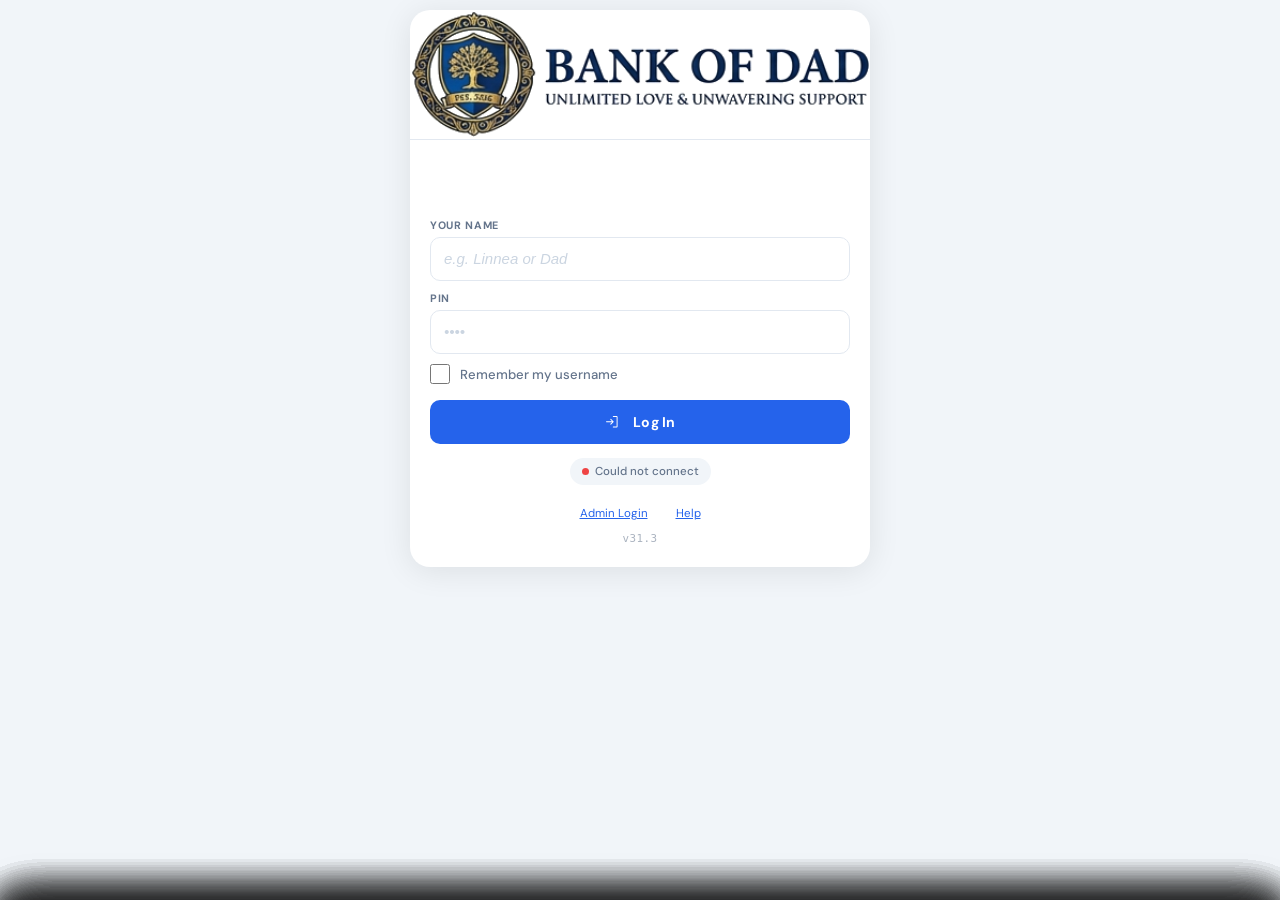
==== commit 4be203f4: "Add files via upload" ====
--- a/index.html
+++ b/index.html
@@ -319,6 +319,16 @@
           <span class="st-chevron">›</span>
         </button>
 
+        <!-- v32.3: My Children — parent-owned children management -->
+        <div class="reports-divider" style="margin-top:22px;">My Children</div>
+        <div class="info-box">Children you've added or that have been shared with you. Up to 6 per parent.</div>
+        <div id="my-children-list"></div>
+        <button class="sheet-trigger" onclick="openSheet('sheet-add-child')">
+          <span class="icon"><svg class="icon" aria-hidden="true"><use href="vendor/phosphor-sprite.svg#ph-user-plus"/></svg></span>
+          <span class="st-label">Add Child</span>
+          <span class="st-chevron">›</span>
+        </button>
+
         <div class="reports-divider" style="margin-top:22px;">Security</div>
         <button class="btn-full-ghost" onclick="changePinPrompt('parent')"><svg class="icon" aria-hidden="true"><use href="vendor/phosphor-sprite.svg#ph-key"/></svg> Change My PIN</button>
       </div>
@@ -401,15 +411,15 @@
       </div>
       <div class="collapsible-body">
     <div class="info-box">Tap Edit to update a user's settings, email, and notifications.</div>
-    <div id="admin-user-list"></div>
-
-    <!-- v32.1: Add/Edit User share a single bottom sheet (sheet-user-edit).
-         "Add New User" opens it in create mode; row Edit buttons open it in edit mode. -->
-    <button class="sheet-trigger" onclick="openUserSheetForAdd()" style="margin-top:10px;">
+
+    <!-- v32.3: Add New User button moved ABOVE the list for easier access -->
+    <button class="sheet-trigger" onclick="openUserSheetForAdd()" style="margin-bottom:14px;">
       <span class="icon"><svg class="icon" aria-hidden="true"><use href="vendor/phosphor-sprite.svg#ph-user-plus"/></svg></span>
       <span class="st-label">Add New User</span>
       <span class="st-chevron">›</span>
     </button>
+
+    <div id="admin-user-list"></div>
       </div><!-- /collapsible-body (User Management) -->
     </div><!-- /collapsible-card -->
 
@@ -573,17 +583,9 @@
     </select>
     <div id="child-action-hint" class="info-box" style="margin-bottom:10px;"></div>
 
-    <label class="field-label">Amount $</label>
-    <input type="number" id="child-amt" placeholder="Enter amount" step="0.01" min="0">
-    <div class="field-msg" id="child-amt-msg"></div>
-
-    <label class="field-label" id="child-note-label">What is this for?</label>
-    <input type="text" id="child-note" placeholder="e.g. New shoes, saving up...">
-    <div class="field-msg" id="child-note-msg"></div>
-
-    <!-- Loan selector -->
+    <!-- v32.3: Loan selector moved to top of Loan payment flow (was between Note and Deposit split) -->
     <div id="child-loan-select-wrap" class="hidden">
-      <label class="field-label">Select Loan</label>
+      <label class="field-label">Select Loan <span class="req-star">*</span></label>
       <select id="child-loan-select" onchange="onChildLoanSelect()">
         <option value="">— Select a loan —</option>
       </select>
@@ -594,6 +596,14 @@
       </div>
     </div>
 
+    <label class="field-label">Amount $ <span class="req-star">*</span></label>
+    <input type="number" id="child-amt" placeholder="Enter amount" step="0.01" min="0">
+    <div class="field-msg" id="child-amt-msg"></div>
+
+    <label class="field-label" id="child-note-label">What is this for? <span class="req-star">*</span></label>
+    <input type="text" id="child-note" placeholder="e.g. New shoes, saving up...">
+    <div class="field-msg" id="child-note-msg"></div>
+
     <!-- Deposit split — v32: defaults to 50/50 -->
     <div id="child-deposit-split-wrap" class="hidden">
       <label class="field-label">Payout Split</label>
@@ -622,9 +632,9 @@
   <div class="sheet-body">
     <div id="child-goals-list"></div>
     <div style="margin-top:10px;">
-      <label class="field-label">Goal Name</label>
+      <label class="field-label">Goal Name <span class="req-star">*</span></label>
       <input type="text" id="new-goal-name" placeholder="e.g. New game, bike...">
-      <label class="field-label">Target Amount $</label>
+      <label class="field-label">Target Amount $ <span class="req-star">*</span></label>
       <input type="number" id="new-goal-amount" step="0.01" min="0.01" placeholder="Enter target">
       <button class="btn btn-secondary" onclick="addSavingsGoal()"><svg class="icon" aria-hidden="true"><use href="vendor/phosphor-sprite.svg#ph-plus-circle"/></svg> Add Goal</button>
     </div>
@@ -658,12 +668,13 @@
     <button class="btn btn-sm btn-ghost" onclick="closeSheet('sheet-chore-creator')">✕ Close</button>
   </div>
   <div class="sheet-body">
-    <label class="field-label">Chore Name</label>
+    <div class="req-note"><span class="req-star">*</span> required</div>
+    <label class="field-label">Chore Name <span class="req-star">*</span></label>
     <input type="text" id="chore-name" placeholder="e.g. Vacuum living room">
     <label class="field-label">Description (optional)</label>
     <input type="text" id="chore-desc" placeholder="Any extra details...">
     <div class="row">
-      <div class="col"><label class="field-label">Reward $</label><input type="number" id="chore-amount" step="0.01" min="0" placeholder="Enter amount"></div>
+      <div class="col"><label class="field-label">Reward $ <span class="req-star">*</span></label><input type="number" id="chore-amount" step="0.01" min="0" placeholder="Enter amount"></div>
       <div class="col"><label class="field-label">Schedule</label>
         <select id="chore-schedule" onchange="onScheduleChange()">
           <option value="once">One-time</option>
@@ -794,14 +805,15 @@
   </div>
   <div class="sheet-body">
     <div id="loan-edit-hint" class="info-box hidden">Editing existing loan: principal is locked. Rate/term changes recalculate the monthly payment from current balance.</div>
-    <label class="field-label">Loan Name</label>
+    <div class="req-note"><span class="req-star">*</span> required</div>
+    <label class="field-label">Loan Name <span class="req-star">*</span></label>
     <input type="text" id="loan-name" placeholder="e.g. Bicycle loan">
     <div class="row">
-      <div class="col"><label class="field-label">Principal $</label>      <input type="number" id="loan-principal" step="0.01" min="0.01" placeholder="Enter amount" oninput="updateLoanPaymentPreview()"></div>
+      <div class="col"><label class="field-label">Principal $ <span class="req-star">*</span></label>      <input type="number" id="loan-principal" step="0.01" min="0.01" placeholder="Enter amount" oninput="updateLoanPaymentPreview()"></div>
       <div class="col"><label class="field-label">Annual Interest %</label><input type="number" id="loan-rate"      step="0.01" min="0"    placeholder="e.g. 5" oninput="updateLoanPaymentPreview()"></div>
     </div>
     <div class="row">
-      <div class="col"><label class="field-label">Term (months)</label>   <input type="number" id="loan-term" step="1" min="1" placeholder="12" oninput="updateLoanPaymentPreview()"></div>
+      <div class="col"><label class="field-label">Term (months) <span class="req-star">*</span></label>   <input type="number" id="loan-term" step="1" min="1" placeholder="12" oninput="updateLoanPaymentPreview()"></div>
       <div class="col"><label class="field-label">Payment Due Day</label> <select id="loan-due-day"></select></div>
     </div>
     <div style="background:var(--bg);border-radius:10px;padding:10px 14px;margin-bottom:10px;display:flex;justify-content:space-between;align-items:center;">
@@ -854,8 +866,8 @@
 
     <label class="field-label">Visible Tabs</label>
     <div class="info-box" style="margin-bottom:8px;">Controls which tabs this child sees when they log in.</div>
-    <div id="profile-tab-display" style="display:flex;flex-wrap:wrap;gap:6px;min-height:36px;margin-bottom:6px;"></div>
-    <button type="button" class="btn btn-outline btn-sm" style="width:auto;" onclick="openProfilePicker()"><svg class="icon" aria-hidden="true"><use href="vendor/phosphor-sprite.svg#ph-clipboard-text"/></svg> Select Tabs →</button>
+    <button type="button" class="btn btn-outline btn-sm" style="width:auto;margin-bottom:8px;" onclick="openProfilePicker()"><svg class="icon" aria-hidden="true"><use href="vendor/phosphor-sprite.svg#ph-clipboard-text"/></svg> Select Tabs →</button>
+    <div id="profile-tab-display" style="display:flex;flex-wrap:wrap;gap:6px;min-height:36px;"></div>
 
     <div class="field-msg" id="profile-msg" style="margin-top:10px;"></div>
     <button class="btn btn-primary" onclick="saveChildProfile()" style="margin-top:10px;"><svg class="icon" aria-hidden="true"><use href="vendor/phosphor-sprite.svg#ph-floppy-disk"/></svg> Save Profile</button>
@@ -875,11 +887,12 @@
   </div>
   <div class="sheet-body">
     <div class="info-box">Positive adds money, negative (e.g. −10) removes it.</div>
+    <div class="req-note"><span class="req-star">*</span> required</div>
     <div class="row">
       <div class="col"><label class="field-label">Checking $</label><input type="number" id="adj-chk" step="0.01"></div>
       <div class="col"><label class="field-label">Savings $</label> <input type="number" id="adj-sav" step="0.01"></div>
     </div>
-    <label class="field-label">Reason (required)</label>
+    <label class="field-label">Reason <span class="req-star">*</span></label>
     <input type="text" id="adj-note" placeholder="e.g. Birthday gift, chore bonus...">
     <div class="field-msg" id="adj-msg"></div>
     <button class="btn btn-warning" onclick="confirmAdjust()"><svg class="icon" aria-hidden="true"><use href="vendor/phosphor-sprite.svg#ph-lightning"/></svg> Apply Adjustment</button>
@@ -896,9 +909,9 @@
   <div class="sheet-body">
     <div id="parent-goals-list"></div>
     <div style="margin-top:10px;">
-      <label class="field-label">Goal Name</label>
+      <label class="field-label">Goal Name <span class="req-star">*</span></label>
       <input type="text" id="parent-new-goal-name" placeholder="e.g. New game, bike...">
-      <label class="field-label">Target Amount $</label>
+      <label class="field-label">Target Amount $ <span class="req-star">*</span></label>
       <input type="number" id="parent-new-goal-amount" step="0.01" min="0.01" placeholder="Enter target">
       <button class="btn btn-secondary" onclick="addParentSavingsGoal()"><svg class="icon" aria-hidden="true"><use href="vendor/phosphor-sprite.svg#ph-plus-circle"/></svg> Add Goal</button>
     </div>
@@ -972,14 +985,15 @@
     <button class="btn btn-sm btn-ghost" onclick="closeSheet('sheet-user-edit')">✕ Close</button>
   </div>
   <div class="sheet-body">
-    <label class="field-label">Display Name</label>
+    <div class="req-note"><span class="req-star">*</span> required</div>
+    <label class="field-label">Display Name <span class="req-star">*</span></label>
     <input type="text" id="edit-user-name" placeholder="e.g. Emma">
-    <label class="field-label">Role</label>
+    <label class="field-label">Role <span class="req-star">*</span></label>
     <select id="edit-user-role" onchange="onUserEditRoleChange()">
       <option value="child">Child</option>
       <option value="parent">Parent</option>
     </select>
-    <label class="field-label" id="edit-user-pin-label">PIN (4 digits)</label>
+    <label class="field-label" id="edit-user-pin-label">PIN (4 digits) <span class="req-star">*</span></label>
     <input type="password" id="edit-user-pin" maxlength="4" inputmode="numeric" placeholder="••••">
     <label class="field-label">Email Address</label>
     <input type="email" id="edit-user-email" placeholder="their@email.com">
@@ -1008,15 +1022,15 @@
     <div id="edit-parent-assignment" style="display:none;">
       <label class="field-label" style="margin-top:10px;"><svg class="icon" aria-hidden="true"><use href="vendor/phosphor-sprite.svg#ph-baby"/></svg> Assigned Children</label>
       <div class="info-box" style="margin-bottom:8px;">Tap to toggle. No selection = sees all children.</div>
-      <div id="edit-child-display" style="display:flex;flex-wrap:wrap;gap:6px;min-height:36px;margin-bottom:6px;"></div>
-      <button type="button" class="btn btn-outline btn-sm" style="width:auto;" onclick="openPicker('children')"><svg class="icon" aria-hidden="true"><use href="vendor/phosphor-sprite.svg#ph-user"/></svg> Select Children →</button>
+      <button type="button" class="btn btn-outline btn-sm" style="width:auto;margin-bottom:8px;" onclick="openPicker('children')"><svg class="icon" aria-hidden="true"><use href="vendor/phosphor-sprite.svg#ph-user"/></svg> Select Children →</button>
+      <div id="edit-child-display" style="display:flex;flex-wrap:wrap;gap:6px;min-height:36px;"></div>
     </div>
 
     <div id="edit-tab-visibility" style="display:none;">
       <label class="field-label" style="margin-top:10px;"><svg class="icon" aria-hidden="true"><use href="vendor/phosphor-sprite.svg#ph-clipboard-text"/></svg> Visible Tabs</label>
       <div class="info-box" style="margin-bottom:8px;">Tap to toggle. Money and Chores are on by default.</div>
-      <div id="edit-tab-display" style="display:flex;flex-wrap:wrap;gap:6px;min-height:36px;margin-bottom:6px;"></div>
-      <button type="button" class="btn btn-outline btn-sm" style="width:auto;" onclick="openPicker('tabs')"><svg class="icon" aria-hidden="true"><use href="vendor/phosphor-sprite.svg#ph-clipboard-text"/></svg> Select Tabs →</button>
+      <button type="button" class="btn btn-outline btn-sm" style="width:auto;margin-bottom:8px;" onclick="openPicker('tabs')"><svg class="icon" aria-hidden="true"><use href="vendor/phosphor-sprite.svg#ph-clipboard-text"/></svg> Select Tabs →</button>
+      <div id="edit-tab-display" style="display:flex;flex-wrap:wrap;gap:6px;min-height:36px;"></div>
     </div>
 
     <div id="edit-avatar-wrap" style="margin-top:14px;display:none;">
@@ -1038,6 +1052,41 @@
   </div>
 </div>
 
+<!-- ── Sheet: Add Child (parent Settings, v32.3) ────────────────── -->
+<div class="bottom-sheet" id="sheet-add-child">
+  <span class="sheet-grab"></span>
+  <div class="sheet-header">
+    <h3><svg class="icon" aria-hidden="true"><use href="vendor/phosphor-sprite.svg#ph-user-plus"/></svg> Add Child</h3>
+    <button class="btn btn-sm btn-ghost" onclick="closeSheet('sheet-add-child')">✕ Close</button>
+  </div>
+  <div class="sheet-body">
+    <div class="req-note"><span class="req-star">*</span> required</div>
+    <label class="field-label">Display Name <span class="req-star">*</span></label>
+    <input type="text" id="add-child-name" placeholder="e.g. Emma">
+    <label class="field-label">PIN (4 digits) <span class="req-star">*</span></label>
+    <input type="password" id="add-child-pin" maxlength="4" inputmode="numeric" placeholder="••••">
+    <div class="info-box" style="margin-top:4px;">If another child already uses this name, the PIN must be different so they can each log in.</div>
+    <div class="field-msg" id="add-child-msg"></div>
+    <button class="btn btn-primary" onclick="submitAddChild()"><svg class="icon" aria-hidden="true"><use href="vendor/phosphor-sprite.svg#ph-plus-circle"/></svg> Create Child</button>
+  </div>
+</div>
+
+<!-- ── Sheet: Share Child (parent Settings, v32.3) ──────────────── -->
+<div class="bottom-sheet" id="sheet-share-child">
+  <span class="sheet-grab"></span>
+  <div class="sheet-header">
+    <h3><svg class="icon" aria-hidden="true"><use href="vendor/phosphor-sprite.svg#ph-share-network"/></svg> Share <span id="share-child-name">Child</span></h3>
+    <button class="btn btn-sm btn-ghost" onclick="closeSheet('sheet-share-child')">✕ Close</button>
+  </div>
+  <div class="sheet-body">
+    <div class="info-box">Type one or more parent usernames to grant them full access. Separate with commas.</div>
+    <label class="field-label">Parent Username(s) <span class="req-star">*</span></label>
+    <input type="text" id="share-child-usernames" placeholder="e.g. Mom, GrandpaJoe">
+    <div class="field-msg" id="share-child-msg"></div>
+    <button class="btn btn-primary" onclick="submitShareChild()"><svg class="icon" aria-hidden="true"><use href="vendor/phosphor-sprite.svg#ph-share-network"/></svg> Share</button>
+  </div>
+</div>
+
 <!-- ═══════════════════════ SCRIPTS ═══════════════════════ -->
 <!-- Chart.js — vendored locally for offline-from-first-load PWA -->
 <script src="vendor/chart.umd.min.js"></script>
--- a/styles.css
+++ b/styles.css
@@ -1,5 +1,5 @@
 /* ╔═══════════════════════════════════════════════════════════════════╗
-   ║                  FAMILY BANK — styles.css  v30.0                  ║
+   ║                  FAMILY BANK — styles.css  v32.0                  ║
    ║                                                                   ║
    ║  Organization:                                                    ║
    ║    1. Tokens (CSS variables)                                      ║
@@ -7,14 +7,15 @@
    ║    3. Layout shell                                                ║
    ║    4. Forms (inputs, labels, messages)                            ║
    ║    5. Buttons                                                     ║
-   ║    6. Tabs                                                        ║
+   ║    6. Tabs (v32: connected-to-content, sticky)                    ║
    ║    7. Cards (balance, chore, ledger)                              ║
-   ║    8. Drawers (admin, history, net worth)                         ║
+   ║    8. Drawers (admin, history, net worth) + Bottom Sheets         ║
    ║    9. Modal + toast + picker + earned popup                       ║
    ║   10. Splash + install banner                                     ║
    ║   11. Net worth chart (Chart.js wrapper)                          ║
    ║   12. Day toggles + per-day-time editor                           ║
    ║   13. Utilities                                                   ║
+   ║   14. v32 — Bottom sheets, collapsibles, card sections            ║
    ╚═══════════════════════════════════════════════════════════════════╝ */
 
 /* ── 1. TOKENS ───────────────────────────────────────────────────── */
@@ -38,10 +39,11 @@
   display:flex;flex-direction:column;align-items:center;
   touch-action:manipulation;color:var(--text);
   -webkit-font-smoothing:antialiased;
-}
-h2{font-size:1.35rem;font-weight:800;margin:0 0 4px;text-align:center;color:var(--text)}
-h3{font-size:.95rem;font-weight:700;margin:0 0 14px;color:var(--text)}
-.page-subtitle{font-size:.78rem;color:var(--muted);text-align:center;margin:0 0 22px}
+  font-size:16px; /* v32: bumped from browser default for readability */
+}
+h2{font-size:1.4rem;font-weight:800;margin:0 0 4px;text-align:center;color:var(--text)}
+h3{font-size:1rem;font-weight:700;margin:0 0 14px;color:var(--text)}
+.page-subtitle{font-size:.82rem;color:var(--muted);text-align:center;margin:0 0 22px}
 .hidden{display:none!important}
 
 /* ── 3. LAYOUT SHELL ─────────────────────────────────────────────── */
@@ -60,7 +62,13 @@
   width:160px;height:160px;object-fit:contain;
   display:block;margin:0 auto 10px;border-radius:28px;
 }
-.section-block{margin-top:18px;padding-top:18px;border-top:1px solid var(--border)}
+.section-block{
+  margin-top:22px;padding:16px;
+  background:var(--bg);border-radius:var(--radius);
+  border:1px solid var(--border);
+}
+/* v32: login screen hides the centered logo per handoff (banner + tagline stay) */
+#login-screen .logo-img{display:none}
 .row{display:flex;gap:10px}
 .col{flex:1;min-width:0}
 .top-bar{display:flex;justify-content:space-between;align-items:center;margin-bottom:16px}
@@ -79,6 +87,12 @@
   transition:border-color .15s, box-shadow .15s;
   margin-bottom:10px;appearance:none;-webkit-appearance:none;
 }
+/* v32: softer placeholder styling so empty numeric fields don't look pre-filled */
+input::placeholder,textarea::placeholder{
+  color:#cbd5e1;font-style:italic;font-weight:400;opacity:1;
+}
+input::-webkit-input-placeholder{color:#cbd5e1;font-style:italic;font-weight:400;}
+input::-moz-placeholder{color:#cbd5e1;font-style:italic;font-weight:400;opacity:1;}
 input:focus,select:focus,textarea:focus{
   border-color:var(--primary);box-shadow:0 0 0 3px rgba(37,99,235,.1);
 }
@@ -145,31 +159,54 @@
 }
 
 /* ── 6. TABS ─────────────────────────────────────────────────────── */
+/* ── 6. TABS (v32: connected-to-content) ─────────────────────────── */
+/* Tab bar sits flush atop the content panel. Active tab's background
+   matches surface color and bleeds into the panel below — no visible
+   gap, no border between active tab and content. Sticky to top on scroll. */
 .tab-bar{
-  display:flex;flex-wrap:wrap;background:var(--bg);
-  border-radius:var(--radius-sm);padding:4px;gap:3px;margin:14px 0 18px;
+  display:flex;flex-wrap:wrap;gap:0;
+  margin:14px 0 0;
+  padding:0 4px;
+  background:var(--bg);
+  border-radius:var(--radius-sm) var(--radius-sm) 0 0;
+  position:sticky;top:0;z-index:20;
+  border-bottom:1px solid var(--border);
 }
 .tab-bar.tabs-1 .tab-btn,
 .tab-bar.tabs-2 .tab-btn,
 .tab-bar.tabs-3 .tab-btn{flex:1;min-width:0}
-.tab-bar.tabs-4 .tab-btn{min-width:calc(50% - 4px);flex:1}
+.tab-bar.tabs-4 .tab-btn{flex:1;min-width:0}
 .tab-bar.tabs-5 .tab-btn{min-width:calc(33.333% - 4px);flex:1}
 .tab-bar.tabs-6 .tab-btn{min-width:calc(33.333% - 4px);flex:1}
 .tab-btn{
-  padding:9px 4px;border:none;border-radius:7px;
-  font-family:var(--font);font-size:.72rem;font-weight:700;
+  padding:11px 4px;border:none;
+  border-radius:10px 10px 0 0;
+  font-family:var(--font);font-size:.78rem;font-weight:700;
   cursor:pointer;background:transparent;color:var(--muted);
-  transition:all .15s;white-space:nowrap;text-align:center;
+  transition:background .15s, color .15s;
+  white-space:nowrap;text-align:center;
+  margin:0;margin-bottom:-1px; /* overlap the tab-bar border-bottom */
+  border-bottom:1px solid transparent;
+  position:relative;
 }
 .tab-btn.active{
-  background:var(--surface);color:var(--primary);
-  box-shadow:0 2px 8px rgba(0,0,0,.08);
-}
+  background:var(--surface);
+  color:var(--primary);
+  border-bottom:1px solid var(--surface); /* kills the border under the active tab */
+  box-shadow:0 -2px 6px rgba(0,0,0,.04);
+}
+/* Content panels connect flush to active tab: white bg, no top border */
 .tab-panel{display:none}
-.tab-panel.active{display:block}
+.tab-panel.active{
+  display:block;
+  background:var(--surface);
+  padding:18px 2px 4px;
+  margin:0 0 18px;
+  border-radius:0 0 var(--radius-sm) var(--radius-sm);
+}
 .notif-badge{
   background:var(--danger);color:white;
-  font-size:.58rem;font-weight:700;padding:2px 5px;border-radius:10px;
+  font-size:.6rem;font-weight:700;padding:2px 5px;border-radius:10px;
   margin-left:3px;display:inline-block;
 }
 
@@ -835,3 +872,145 @@
   font-size:.64rem;color:var(--muted);font-weight:500;
   line-height:1.4;
 }
+
+/* ══════════════════════════════════════════════════════════════════ */
+/* ── 14. v32 — BOTTOM SHEETS, COLLAPSIBLES, PARENT TOP BAR ───────── */
+/* ══════════════════════════════════════════════════════════════════ */
+
+/* Bottom sheet — reuses the drawer slide-up motion. Dimmed backdrop
+   sits behind; close button top-right of the sheet header. Multiple
+   sheets can stack (Savings Goals opens over Money tab, etc.)
+   v32.2: z-index bumped above admin-drawer (z-400) so Add/Edit User sheet
+   renders ON TOP of the admin panel instead of behind it. */
+.sheet-backdrop{
+  position:fixed;inset:0;background:rgba(15,23,42,.45);
+  z-index:490;opacity:0;pointer-events:none;
+  transition:opacity .25s ease;
+}
+.sheet-backdrop.open{opacity:1;pointer-events:auto}
+
+.bottom-sheet{
+  position:fixed;left:0;right:0;bottom:0;top:5vh;
+  background:var(--surface);z-index:500;
+  border-radius:20px 20px 0 0;
+  transform:translateY(100%);
+  transition:transform .32s cubic-bezier(.32,.72,0,1);
+  overflow-y:auto;
+  box-shadow:0 -8px 40px rgba(0,0,0,.18);
+}
+.bottom-sheet.open{transform:translateY(0)}
+.bottom-sheet .sheet-header{
+  position:sticky;top:0;background:var(--surface);
+  display:flex;justify-content:space-between;align-items:center;
+  padding:14px 18px;border-bottom:1px solid var(--border);
+  z-index:1;
+}
+.bottom-sheet .sheet-header h3{margin:0}
+.bottom-sheet .sheet-body{padding:18px}
+.bottom-sheet .sheet-grab{
+  width:40px;height:4px;background:var(--border);border-radius:2px;
+  margin:8px auto 0;display:block;
+}
+
+/* Trigger button that opens a bottom sheet — card-like with right chevron */
+.sheet-trigger{
+  display:flex;align-items:center;gap:12px;
+  width:100%;padding:14px 16px;
+  background:var(--surface);border:1px solid var(--border);
+  border-radius:var(--radius);
+  font-family:var(--font);font-size:.92rem;font-weight:700;
+  color:var(--text);cursor:pointer;
+  margin:0 0 10px;
+  transition:transform .12s, box-shadow .15s;
+  text-align:left;
+}
+.sheet-trigger:active{transform:scale(.985)}
+.sheet-trigger .icon{font-size:1.1rem;color:var(--primary);flex-shrink:0}
+.sheet-trigger .st-label{flex:1}
+.sheet-trigger .st-chevron{color:var(--muted);font-size:1.1rem;flex-shrink:0}
+
+/* Money-tab reports divider (between action sheets and History/Net Worth) */
+.reports-divider{
+  display:flex;align-items:center;gap:10px;
+  margin:18px 0 10px;
+  font-size:.68rem;font-weight:700;color:var(--muted);
+  text-transform:uppercase;letter-spacing:.08em;
+}
+.reports-divider::before,
+.reports-divider::after{
+  content:"";flex:1;height:1px;background:var(--border);
+}
+
+/* Collapsible card (used for User Management + Bank Branding in admin) */
+.collapsible-card{
+  margin-top:16px;background:var(--bg);
+  border:1px solid var(--border);border-radius:var(--radius);
+  overflow:hidden;
+}
+.collapsible-header{
+  display:flex;justify-content:space-between;align-items:center;
+  padding:14px 16px;cursor:pointer;user-select:none;
+  background:var(--surface);
+}
+.collapsible-header h3{margin:0}
+.collapsible-chevron{
+  color:var(--muted);font-size:1rem;
+  transition:transform .2s ease;
+}
+.collapsible-card.expanded .collapsible-chevron{transform:rotate(180deg)}
+.collapsible-body{
+  display:none;padding:16px;background:var(--surface);
+  border-top:1px solid var(--border);
+}
+.collapsible-card.expanded .collapsible-body{display:block}
+
+/* Parent single-line top bar: [Switch ▼] Managing <child> [Help] [Log Out] */
+.parent-top-bar{
+  display:flex;align-items:center;gap:10px;
+  margin-bottom:14px;padding:10px 12px;
+  background:var(--bg);border-radius:var(--radius);
+  border:1px solid var(--border);
+}
+.parent-top-bar .ptb-switch{
+  flex-shrink:0;
+  padding:8px 12px;border:1.5px solid var(--primary);
+  background:var(--surface);color:var(--primary);
+  font-family:var(--font);font-size:.78rem;font-weight:700;
+  border-radius:8px;cursor:pointer;
+  width:auto;margin:0;
+}
+.parent-top-bar .ptb-label{
+  flex:1;min-width:0;
+  font-size:.88rem;font-weight:700;color:var(--text);
+  white-space:nowrap;overflow:hidden;text-overflow:ellipsis;
+}
+.parent-top-bar .ptb-label .ptb-child-name{color:var(--primary)}
+.parent-top-bar .ptb-help,
+.parent-top-bar .ptb-logout{
+  flex-shrink:0;width:auto;margin:0;
+}
+.parent-top-bar .ptb-help{
+  padding:6px 8px;background:transparent;border:none;
+  color:var(--muted);cursor:pointer;
+}
+.parent-top-bar .ptb-logout{
+  padding:8px 12px;
+  background:transparent;border:1.5px solid var(--border);
+  color:var(--muted);
+  font-family:var(--font);font-size:.75rem;font-weight:600;
+  border-radius:8px;cursor:pointer;
+}
+
+/* Child (non-parent) top bar stays as-is but needs a little breathing room */
+.top-bar{display:flex;justify-content:space-between;align-items:center;margin-bottom:14px;gap:10px}
+
+/* v32.3 — Required field indicator */
+.req-star{
+  color:var(--danger);font-weight:700;margin-left:2px;
+  font-size:1em;
+}
+.req-note{
+  font-size:.68rem;color:var(--muted);font-style:italic;
+  margin:-4px 0 10px;
+}
+.req-note .req-star{margin:0 2px 0 0;}
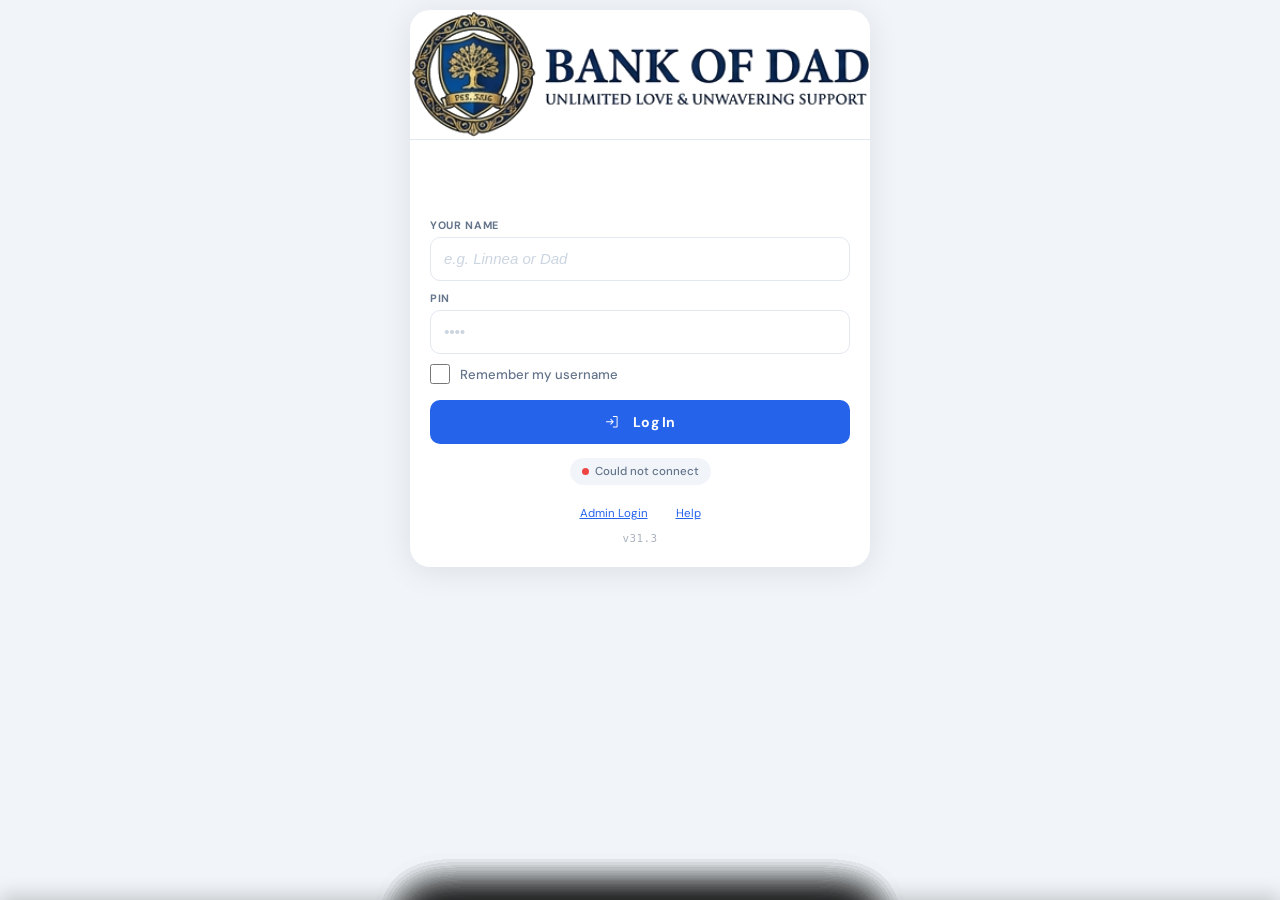
==== commit 5d6ad6ee: "Add files via upload" ====
--- a/index.html
+++ b/index.html
@@ -329,7 +329,11 @@
           <span class="st-chevron">›</span>
         </button>
 
-        <div class="reports-divider" style="margin-top:22px;">Security</div>
+        <div class="reports-divider" style="margin-top:22px;">Your Parent Settings</div>
+        <label class="field-label" for="parent-email-input">Email Address</label>
+        <input type="email" id="parent-email-input" placeholder="you@example.com" autocomplete="email">
+        <div class="field-msg" id="parent-email-msg"></div>
+        <button class="btn-full-ghost" onclick="saveParentEmail()" style="margin-bottom:10px;"><svg class="icon" aria-hidden="true"><use href="vendor/phosphor-sprite.svg#ph-floppy-disk"/></svg> Save Email</button>
         <button class="btn-full-ghost" onclick="changePinPrompt('parent')"><svg class="icon" aria-hidden="true"><use href="vendor/phosphor-sprite.svg#ph-key"/></svg> Change My PIN</button>
       </div>
     </div>
@@ -381,15 +385,21 @@
   <div id="ledger-list"></div>
 </div>
 
-<!-- ═══════════════════════ ADMIN DRAWER ═══════════════════════ -->
+<!-- ═══════════════════════ ADMIN SHEET (v32.4: converted from drawer to bottom sheet) ═══════════════════════ -->
 <!-- v30 BUG FIX: All admin sub-sections are now correctly nested INSIDE
-     #admin-settings-section so they hide together when the PIN gate is locked. -->
-<div class="admin-drawer" id="admin-drawer">
-  <div class="drawer-header">
+     #admin-settings-section so they hide together when the PIN gate is locked.
+     v32.4: Container is now .bottom-sheet (was .admin-drawer) so admin matches
+     the uniform popup pattern used everywhere else. openAdmin/closeAdmin
+     retarget this via openSheet/closeSheet. -->
+<div class="bottom-sheet" id="sheet-admin">
+  <div class="sheet-header">
     <h3 style="margin:0;"><svg class="icon" aria-hidden="true"><use href="vendor/phosphor-sprite.svg#ph-gear"/></svg>️ Admin Panel</h3>
-    <button class="help-btn" title="Help" onclick="openHelp('admin')" aria-label="Help"><svg class="icon" aria-hidden="true"><use href="vendor/phosphor-sprite.svg#ph-info"/></svg></button>
-    <button class="btn btn-sm btn-ghost" onclick="closeAdmin()">✕ Close</button>
-  </div>
+    <div style="display:flex;gap:6px;align-items:center;">
+      <button class="help-btn" title="Help" onclick="openHelp('admin')" aria-label="Help"><svg class="icon" aria-hidden="true"><use href="vendor/phosphor-sprite.svg#ph-info"/></svg></button>
+      <button class="btn btn-sm btn-ghost" onclick="closeAdmin()">✕ Close</button>
+    </div>
+  </div>
+  <div class="sheet-body">
 
   <!-- LOGIN GATE (visible when locked) -->
   <div id="admin-login-section">
@@ -489,9 +499,12 @@
     <!-- v32: Celebration Sound moved to per-user (user edit form + child profile sheet).
          Global admin toggle removed. -->
 
-    <!-- Admin PIN -->
+    <!-- Admin PIN + Admin Email (v32.4 item #8) -->
     <div class="section-block">
       <h3><svg class="icon" aria-hidden="true"><use href="vendor/phosphor-sprite.svg#ph-key"/></svg> Admin PIN</h3>
+      <label class="field-label" for="admin-email-input">Admin Email</label>
+      <input type="email" id="admin-email-input" placeholder="you@example.com" autocomplete="email">
+      <div class="field-msg" id="admin-email-msg"></div>
       <button class="btn-full-ghost" onclick="changeAdminPin()">Change Admin PIN</button>
     </div>
 
@@ -501,7 +514,8 @@
     </div>
 
   </div><!-- /admin-settings-section -->
-</div><!-- /admin-drawer -->
+  </div><!-- /sheet-body -->
+</div><!-- /sheet-admin -->
 
 <!-- ═══════════════════════ MULTI-SELECT PICKER ═══════════════════════ -->
 <div class="picker-overlay" id="picker-overlay" onclick="pickerOverlayClick(event)">
@@ -1075,7 +1089,7 @@
 <div class="bottom-sheet" id="sheet-share-child">
   <span class="sheet-grab"></span>
   <div class="sheet-header">
-    <h3><svg class="icon" aria-hidden="true"><use href="vendor/phosphor-sprite.svg#ph-share-network"/></svg> Share <span id="share-child-name">Child</span></h3>
+    <h3>Share <span id="share-child-name">Child</span></h3>
     <button class="btn btn-sm btn-ghost" onclick="closeSheet('sheet-share-child')">✕ Close</button>
   </div>
   <div class="sheet-body">
@@ -1083,7 +1097,7 @@
     <label class="field-label">Parent Username(s) <span class="req-star">*</span></label>
     <input type="text" id="share-child-usernames" placeholder="e.g. Mom, GrandpaJoe">
     <div class="field-msg" id="share-child-msg"></div>
-    <button class="btn btn-primary" onclick="submitShareChild()"><svg class="icon" aria-hidden="true"><use href="vendor/phosphor-sprite.svg#ph-share-network"/></svg> Share</button>
+    <button class="btn btn-primary" onclick="submitShareChild()">Share</button>
   </div>
 </div>
 
--- a/styles.css
+++ b/styles.css
@@ -912,6 +912,18 @@
   margin:8px auto 0;display:block;
 }
 
+/* v32.4: On desktop, cap bottom sheets at 460px and center them.
+   Mobile stays full-width (default). */
+@media (min-width: 640px){
+  .bottom-sheet{
+    left:50%;right:auto;
+    max-width:460px;width:100%;
+    transform:translate(-50%, 100%);
+    border-radius:20px 20px 0 0;
+  }
+  .bottom-sheet.open{transform:translate(-50%, 0)}
+}
+
 /* Trigger button that opens a bottom sheet — card-like with right chevron */
 .sheet-trigger{
   display:flex;align-items:center;gap:12px;
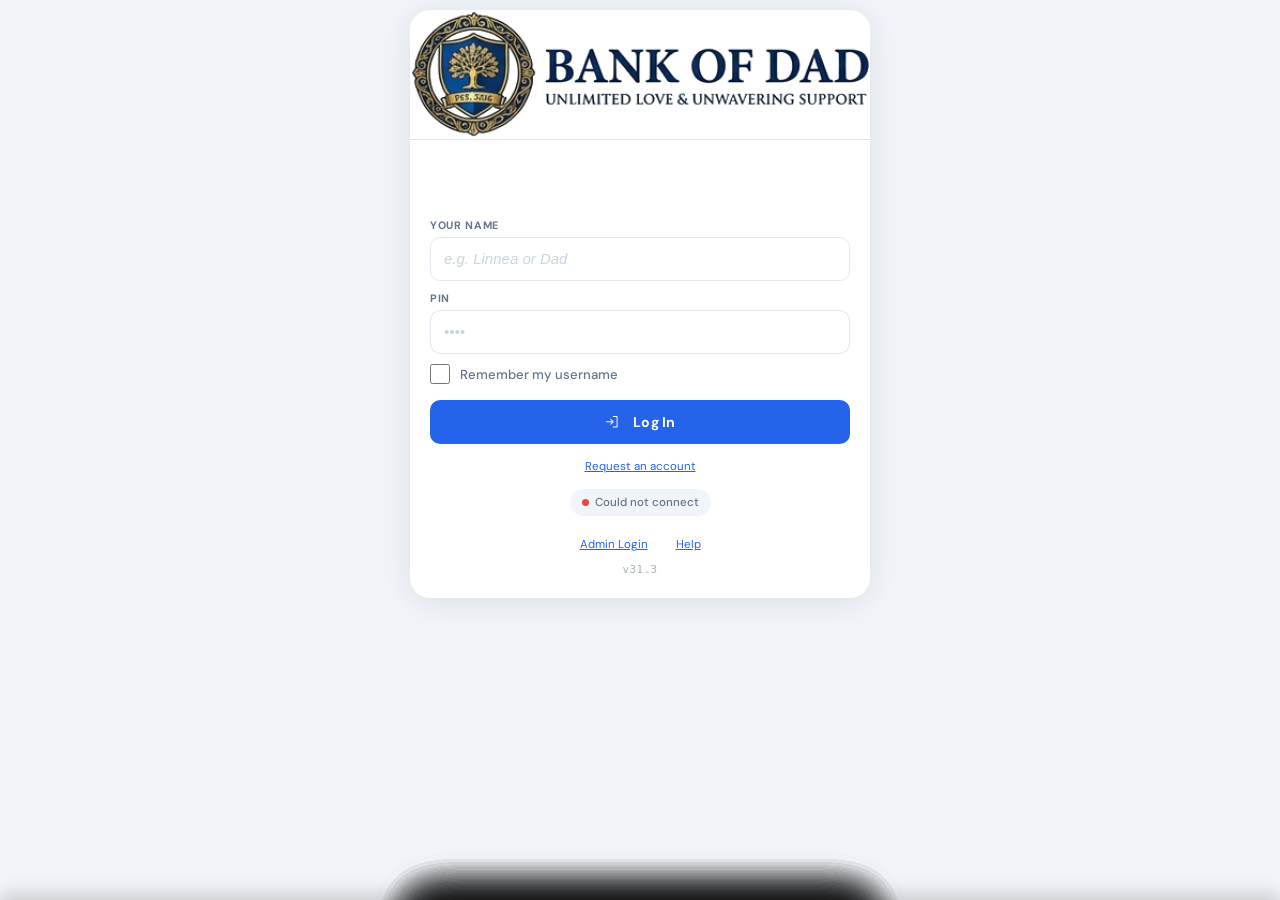
==== commit f8d4140b: "Add files via upload" ====
--- a/index.html
+++ b/index.html
@@ -93,6 +93,11 @@
 
       <button class="btn btn-primary" onclick="attemptLogin()"><svg class="icon" aria-hidden="true"><use href="vendor/phosphor-sprite.svg#ph-sign-in"/></svg> Log In</button>
 
+      <!-- v33.0 — Request an account (parent signup request) -->
+      <div class="text-center" style="margin-top:10px;">
+        <button class="admin-link" onclick="openSignupRequest()" type="button">Request an account</button>
+      </div>
+
       <div class="text-center" style="margin-top:14px;">
         <span class="status-pill" id="status-pill">
           <span class="status-dot loading" id="status-dot"></span>
@@ -432,6 +437,22 @@
     <div id="admin-user-list"></div>
       </div><!-- /collapsible-body (User Management) -->
     </div><!-- /collapsible-card -->
+
+    <!-- v33.0 — Pending Requests (parent account signup requests) -->
+    <div class="collapsible-card" id="cc-pending-requests">
+      <div class="collapsible-header" onclick="toggleCollapsible('cc-pending-requests')">
+        <h3 style="margin:0;">
+          <svg class="icon" aria-hidden="true"><use href="vendor/phosphor-sprite.svg#ph-user-plus"/></svg>
+          Pending Requests
+          <span id="pending-requests-badge" class="pending-badge hidden">0</span>
+        </h3>
+        <span class="collapsible-chevron">▾</span>
+      </div>
+      <div class="collapsible-body">
+        <div class="info-box">Review account requests from people who want a parent login.</div>
+        <div id="pending-requests-list"></div>
+      </div>
+    </div>
 
     <!-- v32: Bank Branding as collapsible card -->
     <div class="collapsible-card" id="cc-branding">
@@ -783,6 +804,12 @@
       <label for="chore-child-chooses">Let child choose their own split</label>
     </div>
 
+    <!-- v33.0 — Require proof photo on submission -->
+    <div class="cb-row">
+      <input type="checkbox" id="chore-require-proof">
+      <label for="chore-require-proof"><svg class="icon" aria-hidden="true"><use href="vendor/phosphor-sprite.svg#ph-camera"/></svg> Require proof photo</label>
+    </div>
+
     <div class="section-block" id="chore-streak-section" style="padding-top:14px;">
       <h3 style="font-size:.82rem;margin-bottom:10px;"><svg class="icon" aria-hidden="true"><use href="vendor/phosphor-sprite.svg#ph-fire"/></svg> Streak Settings (optional)</h3>
       <div class="row">
@@ -851,6 +878,15 @@
   </div>
   <div class="sheet-body">
     <div class="info-box">Update contact info, notifications, and visible tabs for this child. Admin PIN not required for these fields.</div>
+
+    <!-- v33.0 — Persistent Annual Earnings Calculator -->
+    <div class="earnings-card">
+      <div class="earnings-head"><svg class="icon" aria-hidden="true"><use href="vendor/phosphor-sprite.svg#ph-chart-line-up"/></svg> Annual Earnings (max)</div>
+      <div id="earnings-card-body"></div>
+    </div>
+
+    <!-- v33.0 — Re-run wizard for this child -->
+    <button class="btn btn-outline" style="margin-bottom:14px;" onclick="startWizardForExistingChild(activeChild)"><svg class="icon" aria-hidden="true"><use href="vendor/phosphor-sprite.svg#ph-magic-wand"/></svg> Run Setup Wizard</button>
 
     <label class="field-label">Email Address</label>
     <input type="email" id="profile-email" placeholder="child@email.com">
@@ -1035,7 +1071,7 @@
 
     <div id="edit-parent-assignment" style="display:none;">
       <label class="field-label" style="margin-top:10px;"><svg class="icon" aria-hidden="true"><use href="vendor/phosphor-sprite.svg#ph-baby"/></svg> Assigned Children</label>
-      <div class="info-box" style="margin-bottom:8px;">Tap to toggle. No selection = sees all children.</div>
+      <div class="info-box" style="margin-bottom:8px;">Tap to toggle. No selection = parent sees no children (new parents use the setup wizard to add their own).</div>
       <button type="button" class="btn btn-outline btn-sm" style="width:auto;margin-bottom:8px;" onclick="openPicker('children')"><svg class="icon" aria-hidden="true"><use href="vendor/phosphor-sprite.svg#ph-user"/></svg> Select Children →</button>
       <div id="edit-child-display" style="display:flex;flex-wrap:wrap;gap:6px;min-height:36px;"></div>
     </div>
@@ -1101,6 +1137,68 @@
   </div>
 </div>
 
+<!-- ═══════════════════════ v33.0 SHEETS ═══════════════════════ -->
+
+<!-- Signup request (parent account request from login screen) -->
+<div class="bottom-sheet" id="sheet-signup-request">
+  <span class="sheet-grab"></span>
+  <div class="sheet-header">
+    <h3>Request an Account</h3>
+    <button class="btn btn-sm btn-ghost" onclick="closeSheet('sheet-signup-request')">✕ Close</button>
+  </div>
+  <div class="sheet-body">
+    <div class="info-box">Parent accounts require admin approval. You'll get an email when it's reviewed.</div>
+    <label class="field-label">Display Name <span class="req-star">*</span></label>
+    <input type="text" id="signup-name" placeholder="e.g. Alex">
+    <label class="field-label">Email <span class="req-star">*</span></label>
+    <input type="email" id="signup-email" placeholder="you@example.com">
+    <label class="field-label">PIN (4 digits) <span class="req-star">*</span></label>
+    <input type="password" id="signup-pin" maxlength="4" inputmode="numeric" placeholder="••••">
+    <!-- Honeypot — hidden from real users -->
+    <div style="position:absolute;left:-9999px;height:0;overflow:hidden;" aria-hidden="true">
+      <label>Leave this empty</label>
+      <input type="text" id="signup-honeypot" tabindex="-1" autocomplete="off">
+    </div>
+    <div class="field-msg" id="signup-msg"></div>
+    <button class="btn btn-primary" onclick="submitSignupRequest()">Submit Request</button>
+  </div>
+</div>
+
+<!-- Proof photo capture (for chores with requiresProof = true) -->
+<div class="bottom-sheet" id="sheet-proof-photo">
+  <span class="sheet-grab"></span>
+  <div class="sheet-header">
+    <h3><svg class="icon" aria-hidden="true"><use href="vendor/phosphor-sprite.svg#ph-camera"/></svg> Proof Photo</h3>
+    <button class="btn btn-sm btn-ghost" onclick="proofCancel()">✕ Cancel</button>
+  </div>
+  <div class="sheet-body">
+    <div class="info-box">Take a photo showing your completed work. The photo will be emailed to your grown-up with the chore.</div>
+    <div id="proof-preview" class="proof-preview-wrap">
+      <div style="padding:16px;color:var(--muted);font-size:.8rem;text-align:center;">No photo yet — tap "Take Photo" to capture.</div>
+    </div>
+    <input type="file" id="proof-file-input" accept="image/*" capture="environment" style="display:none;" onchange="handleProofFileSelected(this)">
+    <div style="display:flex;gap:8px;margin-top:12px;">
+      <button class="btn btn-secondary" style="flex:1;margin:0;" onclick="document.getElementById('proof-file-input').click()"><svg class="icon" aria-hidden="true"><use href="vendor/phosphor-sprite.svg#ph-camera"/></svg> Take Photo</button>
+      <button class="btn btn-outline" style="flex:1;margin:0;" onclick="proofRetake()"><svg class="icon" aria-hidden="true"><use href="vendor/phosphor-sprite.svg#ph-arrow-counter-clockwise"/></svg> Retake</button>
+    </div>
+    <button class="btn btn-primary" id="proof-continue-btn" style="margin-top:10px;" onclick="proofContinueToSubmit()" disabled>Continue</button>
+  </div>
+</div>
+
+<!-- Guided Child Setup Wizard -->
+<div class="bottom-sheet" id="sheet-wizard">
+  <span class="sheet-grab"></span>
+  <div class="sheet-header">
+    <h3><svg class="icon" aria-hidden="true"><use href="vendor/phosphor-sprite.svg#ph-magic-wand"/></svg> Guided Setup</h3>
+    <button class="btn btn-sm btn-ghost" onclick="wizardClose()">✕ Close</button>
+  </div>
+  <div class="sheet-body">
+    <div id="wizard-progress" class="wizard-progress"></div>
+    <div id="wizard-body"></div>
+    <div id="wizard-nav" class="wizard-nav"></div>
+  </div>
+</div>
+
 <!-- ═══════════════════════ SCRIPTS ═══════════════════════ -->
 <!-- Chart.js — vendored locally for offline-from-first-load PWA -->
 <script src="vendor/chart.umd.min.js"></script>
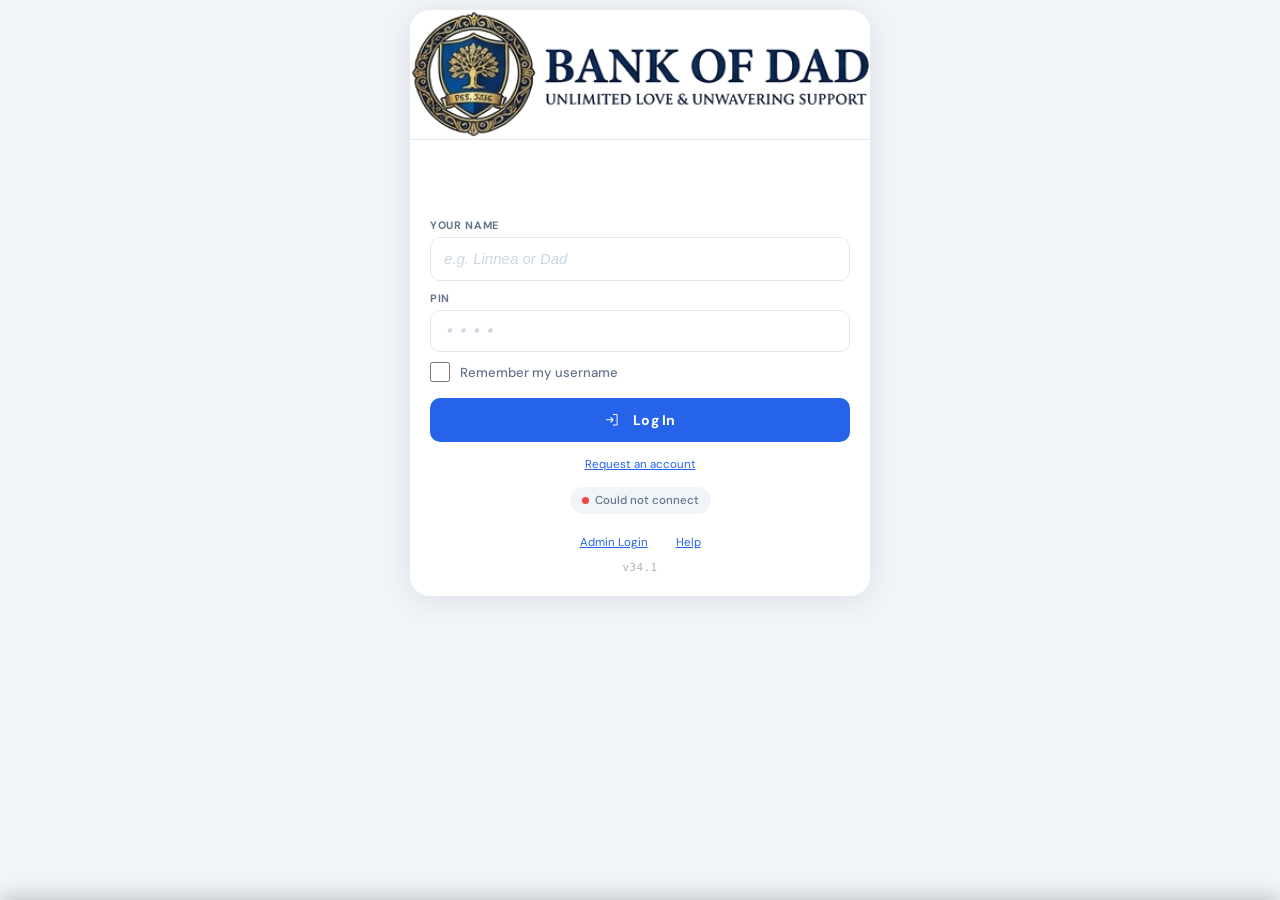
==== commit 2517a7a2: "Add files via upload" ====
--- a/index.html
+++ b/index.html
@@ -74,7 +74,7 @@
       </div>
 
       <label class="field-label">PIN</label>
-      <input type="password" id="pin-input" placeholder="••••" maxlength="4" inputmode="numeric" autocomplete="off">
+      <input type="text" id="pin-input" class="pin-input" placeholder="••••" maxlength="4" inputmode="numeric" autocomplete="one-time-code">
       <div class="field-msg" id="pin-error"></div>
 
       <div class="cb-row">
@@ -128,7 +128,7 @@
   <div class="screen hidden" id="main-screen">
     <!-- v32: Single-line parent top bar (hidden for child, shown for parent) -->
     <div class="parent-top-bar hidden" id="parent-top-bar">
-      <button class="ptb-switch" onclick="showChildPicker()">Switch ▼</button>
+      <button class="ptb-switch" id="ptb-switch-btn" onclick="showChildPicker()">Switch ▼</button>
       <div class="ptb-label">Managing <span class="ptb-child-name" id="ptb-child-name">—</span></div>
       <button class="ptb-help" title="Help" onclick="openHelp('main')" aria-label="Help"><svg class="icon" aria-hidden="true"><use href="vendor/phosphor-sprite.svg#ph-info"/></svg></button>
       <button class="ptb-logout" onclick="logout()">Log Out</button>
@@ -241,13 +241,13 @@
       <div id="parent-week-glance" style="margin-bottom:14px;"></div>
 
       <div class="tab-bar tabs-3" id="parent-tab-bar">
-        <button class="tab-btn active" onclick="switchTab('parent','adjust')"><svg class="icon" aria-hidden="true"><use href="vendor/phosphor-sprite.svg#ph-currency-dollar"/></svg> Adjust</button>
-        <button class="tab-btn" onclick="switchTab('parent','chores')"><svg class="icon" aria-hidden="true"><use href="vendor/phosphor-sprite.svg#ph-check-circle"/></svg> Chores <span class="notif-badge hidden" id="parent-chore-badge">0</span></button>
+        <button class="tab-btn active" onclick="switchTab('parent','chores')"><svg class="icon" aria-hidden="true"><use href="vendor/phosphor-sprite.svg#ph-check-circle"/></svg> Chores <span class="notif-badge hidden" id="parent-chore-badge">0</span></button>
+        <button class="tab-btn" onclick="switchTab('parent','adjust')"><svg class="icon" aria-hidden="true"><use href="vendor/phosphor-sprite.svg#ph-currency-dollar"/></svg> Adjust</button>
         <button class="tab-btn" onclick="switchTab('parent','settings')"><svg class="icon" aria-hidden="true"><use href="vendor/phosphor-sprite.svg#ph-gear"/></svg>️ Settings</button>
       </div>
 
       <!-- Adjust tab -->
-      <div class="tab-panel active" id="parent-tab-adjust">
+      <div class="tab-panel" id="parent-tab-adjust">
         <div id="parent-deposit-approvals"></div>
 
         <button class="sheet-trigger" onclick="openSheet('sheet-adjust')">
@@ -291,7 +291,7 @@
       </div>
 
       <!-- Chores tab (parent) -->
-      <div class="tab-panel" id="parent-tab-chores">
+      <div class="tab-panel active" id="parent-tab-chores">
         <div id="parent-chore-approvals"></div>
 
         <button class="sheet-trigger" onclick="openChoreCreator()">
@@ -340,6 +340,10 @@
         <div class="field-msg" id="parent-email-msg"></div>
         <button class="btn-full-ghost" onclick="saveParentEmail()" style="margin-bottom:10px;"><svg class="icon" aria-hidden="true"><use href="vendor/phosphor-sprite.svg#ph-floppy-disk"/></svg> Save Email</button>
         <button class="btn-full-ghost" onclick="changePinPrompt('parent')"><svg class="icon" aria-hidden="true"><use href="vendor/phosphor-sprite.svg#ph-key"/></svg> Change My PIN</button>
+
+        <!-- v34.1 Item 9 — Delete My Account -->
+        <div class="reports-divider" style="margin-top:22px;">Danger Zone</div>
+        <button class="btn-full-ghost danger-action" onclick="openDeleteMyAccount()"><svg class="icon" aria-hidden="true"><use href="vendor/phosphor-sprite.svg#ph-trash"/></svg> Delete My Account</button>
       </div>
     </div>
   </div>
@@ -410,7 +414,7 @@
   <div id="admin-login-section">
     <div class="info-box">Enter the Admin PIN to access bank configuration.</div>
     <label class="field-label">Admin PIN</label>
-    <input type="password" id="admin-pin-input" placeholder="••••" maxlength="4" inputmode="numeric">
+    <input type="text" id="admin-pin-input" class="pin-input" placeholder="••••" maxlength="4" inputmode="numeric" autocomplete="one-time-code">
     <div class="field-msg" id="admin-pin-error">Incorrect Admin PIN.</div>
     <button class="btn btn-primary" onclick="attemptAdminLogin()"><svg class="icon" aria-hidden="true"><use href="vendor/phosphor-sprite.svg#ph-sign-in"/></svg> Unlock Admin</button>
   </div>
@@ -632,7 +636,7 @@
     </div>
 
     <label class="field-label">Amount $ <span class="req-star">*</span></label>
-    <input type="number" id="child-amt" placeholder="Enter amount" step="0.01" min="0">
+    <input type="number" class="money-input" id="child-amt" placeholder="Enter amount" step="0.01" min="0">
     <div class="field-msg" id="child-amt-msg"></div>
 
     <label class="field-label" id="child-note-label">What is this for? <span class="req-star">*</span></label>
@@ -647,8 +651,10 @@
         <span class="sav-pct"><svg class="icon" aria-hidden="true"><use href="vendor/phosphor-sprite.svg#ph-bank"/></svg> Savings: <strong><span id="dep-split-sav-label">50</span>%</strong></span>
       </div>
       <input type="range" id="deposit-split" min="0" max="100" value="50" oninput="updateDepositSplitLabel()">
-      <div style="display:flex;justify-content:space-between;font-size:.65rem;color:var(--muted);margin-top:2px;margin-bottom:8px;">
-        <span>← All Savings</span><span>50/50</span><span>All Checking →</span>
+      <div class="split-presets">
+        <button type="button" class="split-preset-btn" onclick="animateSplitTo('deposit-split', 0, 'updateDepositSplitLabel')">← All Savings</button>
+        <button type="button" class="split-preset-btn" onclick="animateSplitTo('deposit-split', 50, 'updateDepositSplitLabel')">50/50</button>
+        <button type="button" class="split-preset-btn" onclick="animateSplitTo('deposit-split', 100, 'updateDepositSplitLabel')">All Checking →</button>
       </div>
     </div>
 
@@ -670,7 +676,7 @@
       <label class="field-label">Goal Name <span class="req-star">*</span></label>
       <input type="text" id="new-goal-name" placeholder="e.g. New game, bike...">
       <label class="field-label">Target Amount $ <span class="req-star">*</span></label>
-      <input type="number" id="new-goal-amount" step="0.01" min="0.01" placeholder="Enter target">
+      <input type="number" class="money-input" id="new-goal-amount" step="0.01" min="0.01" placeholder="Enter target">
       <button class="btn btn-secondary" onclick="addSavingsGoal()"><svg class="icon" aria-hidden="true"><use href="vendor/phosphor-sprite.svg#ph-plus-circle"/></svg> Add Goal</button>
     </div>
   </div>
@@ -696,146 +702,6 @@
 </div>
 
 <!-- ── Sheet: Chore Creator (parent) ────────────────────────────── -->
-<div class="bottom-sheet" id="sheet-chore-creator">
-  <span class="sheet-grab"></span>
-  <div class="sheet-header">
-    <h3 id="chore-form-title"><svg class="icon" aria-hidden="true"><use href="vendor/phosphor-sprite.svg#ph-plus-circle"/></svg> Create New Chore</h3>
-    <button class="btn btn-sm btn-ghost" onclick="closeSheet('sheet-chore-creator')">✕ Close</button>
-  </div>
-  <div class="sheet-body">
-    <div class="req-note"><span class="req-star">*</span> required</div>
-    <label class="field-label">Chore Name <span class="req-star">*</span></label>
-    <input type="text" id="chore-name" placeholder="e.g. Vacuum living room">
-    <label class="field-label">Description (optional)</label>
-    <input type="text" id="chore-desc" placeholder="Any extra details...">
-    <div class="row">
-      <div class="col"><label class="field-label">Reward $ <span class="req-star">*</span></label><input type="number" id="chore-amount" step="0.01" min="0" placeholder="Enter amount"></div>
-      <div class="col"><label class="field-label">Schedule</label>
-        <select id="chore-schedule" onchange="onScheduleChange()">
-          <option value="once">One-time</option>
-          <option value="daily">Daily</option>
-          <option value="weekly">Weekly</option>
-          <option value="biweekly">Bi-weekly</option>
-          <option value="monthly">Monthly</option>
-        </select>
-      </div>
-    </div>
-
-    <div id="chore-once-wrap" class="hidden">
-      <label class="field-label">Date Type</label>
-      <select id="chore-once-type" onchange="toggleOnceDateField()">
-        <option value="none">No specific date</option>
-        <option value="by">Due By (anytime before date)</option>
-        <option value="on">Due On (that day only)</option>
-      </select>
-      <div id="chore-once-hint" style="font-size:.72rem;color:var(--muted);margin-top:2px;margin-bottom:6px;display:none;"></div>
-    </div>
-
-    <div id="chore-weekday-wrap" class="hidden">
-      <label class="field-label" id="chore-weekday-label">Due Day of Week</label>
-      <div class="day-toggles" id="chore-weekday-toggles">
-        <button type="button" class="day-toggle" data-day="0" onclick="toggleDayBtn(this)">Su</button>
-        <button type="button" class="day-toggle" data-day="1" onclick="toggleDayBtn(this)">Mo</button>
-        <button type="button" class="day-toggle" data-day="2" onclick="toggleDayBtn(this)">Tu</button>
-        <button type="button" class="day-toggle" data-day="3" onclick="toggleDayBtn(this)">We</button>
-        <button type="button" class="day-toggle" data-day="4" onclick="toggleDayBtn(this)">Th</button>
-        <button type="button" class="day-toggle" data-day="5" onclick="toggleDayBtn(this)">Fr</button>
-        <button type="button" class="day-toggle" data-day="6" onclick="toggleDayBtn(this)">Sa</button>
-      </div>
-      <div class="field-msg info hidden" id="weekday-none-msg">Please select at least one day.</div>
-      <div id="chore-skip-week-wrap" class="cb-row hidden" style="margin-top:8px;">
-        <input type="checkbox" id="chore-skip-first-week">
-        <label for="chore-skip-first-week">Start next week (skip this week)</label>
-      </div>
-    </div>
-
-    <div id="chore-monthly-wrap" class="hidden">
-      <label class="field-label">Day of Month</label>
-      <select id="chore-monthly-day"></select>
-    </div>
-
-    <div class="row">
-      <div class="col" id="chore-enddate-col">
-        <label class="field-label" id="end-date-label">End Date (optional)</label>
-        <input type="date" id="chore-end-date">
-      </div>
-    </div>
-
-    <div id="chore-reminder-row" class="row">
-      <div class="col">
-        <label class="field-label"><svg class="icon" aria-hidden="true"><use href="vendor/phosphor-sprite.svg#ph-calendar"/></svg> Calendar Reminder Time</label>
-        <select id="chore-reminder-time">
-          <option value="6">6:00 AM</option><option value="7">7:00 AM</option>
-          <option value="8" selected>8:00 AM</option><option value="9">9:00 AM</option>
-          <option value="10">10:00 AM</option><option value="11">11:00 AM</option>
-          <option value="12">12:00 PM (Noon)</option><option value="13">1:00 PM</option>
-          <option value="14">2:00 PM</option><option value="15">3:00 PM (After school)</option>
-          <option value="16">4:00 PM</option><option value="17">5:00 PM</option>
-          <option value="18">6:00 PM (Evening)</option><option value="19">7:00 PM</option>
-          <option value="20">8:00 PM</option>
-        </select>
-      </div>
-      <div class="col" style="display:flex;align-items:flex-end;padding-bottom:10px;">
-        <div style="font-size:.7rem;color:var(--muted);line-height:1.5;">Only used if calendar notifications are enabled in Admin.</div>
-      </div>
-    </div>
-
-    <div id="chore-per-day-time-wrap" class="hidden">
-      <div class="cb-row">
-        <input type="checkbox" id="chore-same-time" checked onchange="onSameTimeToggle()">
-        <label for="chore-same-time">Same time for all selected days</label>
-      </div>
-      <div id="chore-per-day-times" class="per-day-times hidden"></div>
-    </div>
-
-    <!-- Payout split — v32: defaults to 50/50 -->
-    <label class="field-label">Payout Split</label>
-    <div class="split-display">
-      <span class="chk-pct"><svg class="icon" aria-hidden="true"><use href="vendor/phosphor-sprite.svg#ph-money"/></svg> Checking: <strong><span id="split-chk-label">50</span>%</strong></span>
-      <span class="sav-pct"><svg class="icon" aria-hidden="true"><use href="vendor/phosphor-sprite.svg#ph-bank"/></svg> Savings: <strong><span id="split-sav-label">50</span>%</strong></span>
-    </div>
-    <input type="range" id="chore-split" min="0" max="100" value="50" oninput="updateSplitLabel()">
-    <div style="display:flex;justify-content:space-between;font-size:.65rem;color:var(--muted);margin-top:2px;margin-bottom:8px;">
-      <span>← All Savings</span><span>50/50</span><span>All Checking →</span>
-    </div>
-
-    <div class="cb-row">
-      <input type="checkbox" id="chore-child-chooses" checked>
-      <label for="chore-child-chooses">Let child choose their own split</label>
-    </div>
-
-    <!-- v33.0 — Require proof photo on submission -->
-    <div class="cb-row">
-      <input type="checkbox" id="chore-require-proof">
-      <label for="chore-require-proof"><svg class="icon" aria-hidden="true"><use href="vendor/phosphor-sprite.svg#ph-camera"/></svg> Require proof photo</label>
-    </div>
-
-    <div class="section-block" id="chore-streak-section" style="padding-top:14px;">
-      <h3 style="font-size:.82rem;margin-bottom:10px;"><svg class="icon" aria-hidden="true"><use href="vendor/phosphor-sprite.svg#ph-fire"/></svg> Streak Settings (optional)</h3>
-      <div class="row">
-        <div class="col">
-          <label class="field-label">Starting Streak Count</label>
-          <input type="number" id="chore-streak-start" min="0" step="1" value="0">
-          <div style="font-size:.68rem;color:var(--muted);margin-top:-6px;margin-bottom:8px;">Credit past completions</div>
-        </div>
-        <div class="col">
-          <label class="field-label">Milestone Every X times</label>
-          <input type="number" id="chore-streak-milestone" min="0" step="1" placeholder="e.g. 4">
-          <div style="font-size:.68rem;color:var(--muted);margin-top:-6px;margin-bottom:8px;">0 = no milestone</div>
-        </div>
-      </div>
-      <label class="field-label">Milestone Bonus Reward $</label>
-      <input type="number" id="chore-streak-reward" min="0" step="0.01" placeholder="Enter bonus">
-      <div style="font-size:.68rem;color:var(--muted);margin-top:-6px;margin-bottom:8px;">Deposited to checking when milestone hit</div>
-    </div>
-
-    <div class="field-msg" id="chore-form-msg"></div>
-    <div class="row" style="gap:8px;">
-      <button class="btn btn-secondary" id="chore-submit-btn" onclick="createChore()" style="flex:1;"><svg class="icon" aria-hidden="true"><use href="vendor/phosphor-sprite.svg#ph-check-circle"/></svg> Add Chore</button>
-      <button class="btn btn-ghost btn-sm hidden" id="chore-cancel-edit-btn" onclick="cancelChoreEdit()" style="flex-shrink:0;padding:13px 16px;">Cancel</button>
-    </div>
-  </div>
-</div>
 
 <!-- ── Sheet: Loan Creator (parent) ─────────────────────────────── -->
 <div class="bottom-sheet" id="sheet-loan-creator">
@@ -850,8 +716,8 @@
     <label class="field-label">Loan Name <span class="req-star">*</span></label>
     <input type="text" id="loan-name" placeholder="e.g. Bicycle loan">
     <div class="row">
-      <div class="col"><label class="field-label">Principal $ <span class="req-star">*</span></label>      <input type="number" id="loan-principal" step="0.01" min="0.01" placeholder="Enter amount" oninput="updateLoanPaymentPreview()"></div>
-      <div class="col"><label class="field-label">Annual Interest %</label><input type="number" id="loan-rate"      step="0.01" min="0"    placeholder="e.g. 5" oninput="updateLoanPaymentPreview()"></div>
+      <div class="col"><label class="field-label">Principal $ <span class="req-star">*</span></label>      <input type="number" class="money-input" id="loan-principal" step="0.01" min="0.01" placeholder="Enter amount" oninput="updateLoanPaymentPreview()"></div>
+      <div class="col"><label class="field-label">Annual Interest %</label><input type="number" class="percent-input" id="loan-rate"      step="0.01" min="0"    placeholder="e.g. 5" oninput="updateLoanPaymentPreview()"></div>
     </div>
     <div class="row">
       <div class="col"><label class="field-label">Term (months) <span class="req-star">*</span></label>   <input type="number" id="loan-term" step="1" min="1" placeholder="12" oninput="updateLoanPaymentPreview()"></div>
@@ -939,8 +805,8 @@
     <div class="info-box">Positive adds money, negative (e.g. −10) removes it.</div>
     <div class="req-note"><span class="req-star">*</span> required</div>
     <div class="row">
-      <div class="col"><label class="field-label">Checking $</label><input type="number" id="adj-chk" step="0.01"></div>
-      <div class="col"><label class="field-label">Savings $</label> <input type="number" id="adj-sav" step="0.01"></div>
+      <div class="col"><label class="field-label">Checking $</label><input type="number" class="money-input" id="adj-chk" step="0.01"></div>
+      <div class="col"><label class="field-label">Savings $</label> <input type="number" class="money-input" id="adj-sav" step="0.01"></div>
     </div>
     <label class="field-label">Reason <span class="req-star">*</span></label>
     <input type="text" id="adj-note" placeholder="e.g. Birthday gift, chore bonus...">
@@ -962,7 +828,7 @@
       <label class="field-label">Goal Name <span class="req-star">*</span></label>
       <input type="text" id="parent-new-goal-name" placeholder="e.g. New game, bike...">
       <label class="field-label">Target Amount $ <span class="req-star">*</span></label>
-      <input type="number" id="parent-new-goal-amount" step="0.01" min="0.01" placeholder="Enter target">
+      <input type="number" class="money-input" id="parent-new-goal-amount" step="0.01" min="0.01" placeholder="Enter target">
       <button class="btn btn-secondary" onclick="addParentSavingsGoal()"><svg class="icon" aria-hidden="true"><use href="vendor/phosphor-sprite.svg#ph-plus-circle"/></svg> Add Goal</button>
     </div>
   </div>
@@ -1003,8 +869,8 @@
     </div>
 
     <div class="row">
-      <div class="col"><label class="field-label">Checking $</label><input type="number" id="allow-chk" step="0.01"></div>
-      <div class="col"><label class="field-label">Savings $</label> <input type="number" id="allow-sav" step="0.01"></div>
+      <div class="col"><label class="field-label">Checking $</label><input type="number" class="money-input" id="allow-chk" step="0.01"></div>
+      <div class="col"><label class="field-label">Savings $</label> <input type="number" class="money-input" id="allow-sav" step="0.01"></div>
     </div>
     <button class="btn btn-secondary" onclick="saveAllowance()"><svg class="icon" aria-hidden="true"><use href="vendor/phosphor-sprite.svg#ph-floppy-disk"/></svg> Save Allowance</button>
   </div>
@@ -1020,8 +886,8 @@
   <div class="sheet-body">
     <div class="info-box">Applied on the 1st of each month automatically.</div>
     <div class="row">
-      <div class="col"><label class="field-label">Checking %</label><input type="number" id="rate-chk" step="0.01"></div>
-      <div class="col"><label class="field-label">Savings %</label> <input type="number" id="rate-sav" step="0.01"></div>
+      <div class="col"><label class="field-label">Checking %</label><input type="number" class="percent-input" id="rate-chk" step="0.01"></div>
+      <div class="col"><label class="field-label">Savings %</label> <input type="number" class="percent-input" id="rate-sav" step="0.01"></div>
     </div>
     <button class="btn btn-primary" onclick="saveRates()"><svg class="icon" aria-hidden="true"><use href="vendor/phosphor-sprite.svg#ph-floppy-disk"/></svg> Save Rates</button>
   </div>
@@ -1044,7 +910,7 @@
       <option value="parent">Parent</option>
     </select>
     <label class="field-label" id="edit-user-pin-label">PIN (4 digits) <span class="req-star">*</span></label>
-    <input type="password" id="edit-user-pin" maxlength="4" inputmode="numeric" placeholder="••••">
+    <input type="text" id="edit-user-pin" class="pin-input" maxlength="4" inputmode="numeric" autocomplete="one-time-code" placeholder="••••">
     <label class="field-label">Email Address</label>
     <input type="email" id="edit-user-email" placeholder="their@email.com">
 
@@ -1067,6 +933,14 @@
         <label class="field-label">Calendar ID</label>
         <input type="text" id="edit-cal-id" placeholder="abc123@group.calendar.google.com" style="font-size:13px;">
       </div>
+
+      <!-- v34.1 Item 16 — Assign to Parent(s) picker (admin add-child flow only; hidden in edit mode) -->
+      <div id="edit-child-parent-assignment" style="display:none;">
+        <label class="field-label" style="margin-top:10px;"><svg class="icon" aria-hidden="true"><use href="vendor/phosphor-sprite.svg#ph-users"/></svg> Assign to Parent(s)</label>
+        <div class="info-box" style="margin-bottom:8px;">Tap to toggle. Leave empty to auto-assign to you only.</div>
+        <button type="button" class="btn btn-outline btn-sm" style="width:auto;margin-bottom:8px;" onclick="openPicker('assignParents')"><svg class="icon" aria-hidden="true"><use href="vendor/phosphor-sprite.svg#ph-users"/></svg> Select Parents →</button>
+        <div id="edit-child-parents-display" style="display:flex;flex-wrap:wrap;gap:6px;min-height:36px;"></div>
+      </div>
     </div>
 
     <div id="edit-parent-assignment" style="display:none;">
@@ -1114,7 +988,7 @@
     <label class="field-label">Display Name <span class="req-star">*</span></label>
     <input type="text" id="add-child-name" placeholder="e.g. Emma">
     <label class="field-label">PIN (4 digits) <span class="req-star">*</span></label>
-    <input type="password" id="add-child-pin" maxlength="4" inputmode="numeric" placeholder="••••">
+    <input type="text" id="add-child-pin" class="pin-input" maxlength="4" inputmode="numeric" autocomplete="one-time-code" placeholder="••••">
     <div class="info-box" style="margin-top:4px;">If another child already uses this name, the PIN must be different so they can each log in.</div>
     <div class="field-msg" id="add-child-msg"></div>
     <button class="btn btn-primary" onclick="submitAddChild()"><svg class="icon" aria-hidden="true"><use href="vendor/phosphor-sprite.svg#ph-plus-circle"/></svg> Create Child</button>
@@ -1153,7 +1027,7 @@
     <label class="field-label">Email <span class="req-star">*</span></label>
     <input type="email" id="signup-email" placeholder="you@example.com">
     <label class="field-label">PIN (4 digits) <span class="req-star">*</span></label>
-    <input type="password" id="signup-pin" maxlength="4" inputmode="numeric" placeholder="••••">
+    <input type="text" id="signup-pin" class="pin-input" maxlength="4" inputmode="numeric" autocomplete="one-time-code" placeholder="••••">
     <!-- Honeypot — hidden from real users -->
     <div style="position:absolute;left:-9999px;height:0;overflow:hidden;" aria-hidden="true">
       <label>Leave this empty</label>
@@ -1196,6 +1070,173 @@
     <div id="wizard-progress" class="wizard-progress"></div>
     <div id="wizard-body"></div>
     <div id="wizard-nav" class="wizard-nav"></div>
+  </div>
+</div>
+
+<div class="bottom-sheet" id="sheet-chore-creator">
+  <span class="sheet-grab"></span>
+  <div class="sheet-header">
+    <h3 id="chore-form-title"><svg class="icon" aria-hidden="true"><use href="vendor/phosphor-sprite.svg#ph-plus-circle"/></svg> Create New Chore</h3>
+    <button class="btn btn-sm btn-ghost" onclick="closeSheet('sheet-chore-creator')">✕ Close</button>
+  </div>
+  <div class="sheet-body">
+    <div class="req-note"><span class="req-star">*</span> required</div>
+    <label class="field-label">Chore Name <span class="req-star">*</span></label>
+    <input type="text" id="chore-name" placeholder="e.g. Vacuum living room">
+    <label class="field-label">Description (optional)</label>
+    <input type="text" id="chore-desc" placeholder="Any extra details...">
+    <div class="row">
+      <div class="col"><label class="field-label">Reward $ <span class="req-star">*</span></label><input type="number" class="money-input" id="chore-amount" step="0.01" min="0" placeholder="Enter amount"></div>
+      <div class="col"><label class="field-label">Schedule</label>
+        <select id="chore-schedule" onchange="onScheduleChange()">
+          <option value="once">One-time</option>
+          <option value="daily">Daily</option>
+          <option value="weekly">Weekly</option>
+          <option value="biweekly">Bi-weekly</option>
+          <option value="monthly">Monthly</option>
+        </select>
+      </div>
+    </div>
+
+    <div id="chore-once-wrap" class="hidden">
+      <label class="field-label">Date Type</label>
+      <select id="chore-once-type" onchange="toggleOnceDateField()">
+        <option value="none">No specific date</option>
+        <option value="by">Due By (anytime before date)</option>
+        <option value="on">Due On (that day only)</option>
+      </select>
+      <div id="chore-once-hint" style="font-size:.72rem;color:var(--muted);margin-top:2px;margin-bottom:6px;display:none;"></div>
+    </div>
+
+    <div id="chore-weekday-wrap" class="hidden">
+      <label class="field-label" id="chore-weekday-label">Due Day of Week</label>
+      <div class="day-toggles" id="chore-weekday-toggles">
+        <button type="button" class="day-toggle" data-day="0" onclick="toggleDayBtn(this)">Su</button>
+        <button type="button" class="day-toggle" data-day="1" onclick="toggleDayBtn(this)">Mo</button>
+        <button type="button" class="day-toggle" data-day="2" onclick="toggleDayBtn(this)">Tu</button>
+        <button type="button" class="day-toggle" data-day="3" onclick="toggleDayBtn(this)">We</button>
+        <button type="button" class="day-toggle" data-day="4" onclick="toggleDayBtn(this)">Th</button>
+        <button type="button" class="day-toggle" data-day="5" onclick="toggleDayBtn(this)">Fr</button>
+        <button type="button" class="day-toggle" data-day="6" onclick="toggleDayBtn(this)">Sa</button>
+      </div>
+      <div class="field-msg info hidden" id="weekday-none-msg">Please select at least one day.</div>
+      <div id="chore-skip-week-wrap" class="cb-row hidden" style="margin-top:8px;">
+        <input type="checkbox" id="chore-skip-first-week">
+        <label for="chore-skip-first-week">Start next week (skip this week)</label>
+      </div>
+    </div>
+
+    <div id="chore-monthly-wrap" class="hidden">
+      <label class="field-label">Day of Month</label>
+      <select id="chore-monthly-day"></select>
+    </div>
+
+    <div class="row">
+      <div class="col" id="chore-enddate-col">
+        <label class="field-label" id="end-date-label">End Date (optional)</label>
+        <input type="date" id="chore-end-date">
+      </div>
+    </div>
+
+    <div id="chore-reminder-row" class="row">
+      <div class="col">
+        <label class="field-label"><svg class="icon" aria-hidden="true"><use href="vendor/phosphor-sprite.svg#ph-calendar"/></svg> Calendar Reminder Time</label>
+        <select id="chore-reminder-time">
+          <option value="6">6:00 AM</option><option value="7">7:00 AM</option>
+          <option value="8" selected>8:00 AM</option><option value="9">9:00 AM</option>
+          <option value="10">10:00 AM</option><option value="11">11:00 AM</option>
+          <option value="12">12:00 PM (Noon)</option><option value="13">1:00 PM</option>
+          <option value="14">2:00 PM</option><option value="15">3:00 PM (After school)</option>
+          <option value="16">4:00 PM</option><option value="17">5:00 PM</option>
+          <option value="18">6:00 PM (Evening)</option><option value="19">7:00 PM</option>
+          <option value="20">8:00 PM</option>
+        </select>
+      </div>
+      <div class="col" style="display:flex;align-items:flex-end;padding-bottom:10px;">
+        <div style="font-size:.7rem;color:var(--muted);line-height:1.5;">Only used if calendar notifications are enabled in Admin.</div>
+      </div>
+    </div>
+
+    <div id="chore-per-day-time-wrap" class="hidden">
+      <div class="cb-row">
+        <input type="checkbox" id="chore-same-time" checked onchange="onSameTimeToggle()">
+        <label for="chore-same-time">Same time for all selected days</label>
+      </div>
+      <div id="chore-per-day-times" class="per-day-times hidden"></div>
+    </div>
+
+    <!-- Payout split — v32: defaults to 50/50 -->
+    <label class="field-label">Payout Split</label>
+    <div class="split-display">
+      <span class="chk-pct"><svg class="icon" aria-hidden="true"><use href="vendor/phosphor-sprite.svg#ph-money"/></svg> Checking: <strong><span id="split-chk-label">50</span>%</strong></span>
+      <span class="sav-pct"><svg class="icon" aria-hidden="true"><use href="vendor/phosphor-sprite.svg#ph-bank"/></svg> Savings: <strong><span id="split-sav-label">50</span>%</strong></span>
+    </div>
+    <input type="range" id="chore-split" min="0" max="100" value="50" oninput="updateSplitLabel()">
+    <div class="split-presets">
+      <button type="button" class="split-preset-btn" onclick="animateSplitTo('chore-split', 0, 'updateSplitLabel')">← All Savings</button>
+      <button type="button" class="split-preset-btn" onclick="animateSplitTo('chore-split', 50, 'updateSplitLabel')">50/50</button>
+      <button type="button" class="split-preset-btn" onclick="animateSplitTo('chore-split', 100, 'updateSplitLabel')">All Checking →</button>
+    </div>
+
+    <div class="cb-row">
+      <input type="checkbox" id="chore-child-chooses" checked>
+      <label for="chore-child-chooses">Let child choose their own split</label>
+    </div>
+
+    <!-- v33.0 — Require proof photo on submission -->
+    <div class="cb-row">
+      <input type="checkbox" id="chore-require-proof">
+      <label for="chore-require-proof"><svg class="icon" aria-hidden="true"><use href="vendor/phosphor-sprite.svg#ph-camera"/></svg> Require proof photo</label>
+    </div>
+
+    <div class="section-block" id="chore-streak-section" style="padding-top:14px;">
+      <h3 style="font-size:.82rem;margin-bottom:10px;"><svg class="icon" aria-hidden="true"><use href="vendor/phosphor-sprite.svg#ph-fire"/></svg> Streak Settings (optional)</h3>
+      <div class="row">
+        <div class="col">
+          <label class="field-label">Starting Streak Count</label>
+          <input type="number" id="chore-streak-start" min="0" step="1" value="0">
+          <div style="font-size:.68rem;color:var(--muted);margin-top:-6px;margin-bottom:8px;">Credit past completions</div>
+        </div>
+        <div class="col">
+          <label class="field-label">Milestone Every X times</label>
+          <input type="number" id="chore-streak-milestone" min="0" step="1" placeholder="e.g. 4">
+          <div style="font-size:.68rem;color:var(--muted);margin-top:-6px;margin-bottom:8px;">0 = no milestone</div>
+        </div>
+      </div>
+      <label class="field-label">Milestone Bonus Reward $</label>
+      <input type="number" class="money-input" id="chore-streak-reward" min="0" step="0.01" placeholder="Enter bonus">
+      <div style="font-size:.68rem;color:var(--muted);margin-top:-6px;margin-bottom:8px;">Deposited to checking when milestone hit</div>
+    </div>
+
+    <!-- v34.1 Item 14 — calendar status (injected by app.js editChore when calendar is enabled) -->
+    <div id="chore-cal-status" class="chore-cal-status hidden"></div>
+
+    <div class="field-msg" id="chore-form-msg"></div>
+    <div class="row" style="gap:8px;">
+      <button class="btn btn-secondary" id="chore-submit-btn" onclick="createChore()" style="flex:1;"><svg class="icon" aria-hidden="true"><use href="vendor/phosphor-sprite.svg#ph-check-circle"/></svg> Add Chore</button>
+      <button class="btn btn-ghost btn-sm hidden" id="chore-cancel-edit-btn" onclick="cancelChoreEdit()" style="flex-shrink:0;padding:13px 16px;">Cancel</button>
+    </div>
+  </div>
+</div>
+
+
+<!-- v34.0 — Setup-complete bottom sheet (replaces the old modal prompt) -->
+<div class="bottom-sheet" id="sheet-setup-complete">
+  <span class="sheet-grab"></span>
+  <div class="sheet-header">
+    <h3><svg class="icon" aria-hidden="true"><use href="vendor/phosphor-sprite.svg#ph-check-circle"/></svg> Setup complete!</h3>
+    <button class="btn btn-sm btn-ghost" onclick="closeSheet('sheet-setup-complete', true)">✕ Close</button>
+  </div>
+  <div class="sheet-body">
+    <div class="setup-complete-hero">
+      <div class="setup-complete-icon" aria-hidden="true">👪</div>
+      <div class="setup-complete-child-name" id="setup-complete-child-name"></div>
+      <div class="setup-complete-msg">is all set up. Would you like to add another child?</div>
+    </div>
+    <div style="display:flex;flex-direction:column;gap:10px;margin-top:18px;">
+      <button class="btn btn-primary" onclick="setupCompleteAddAnother()"><svg class="icon" aria-hidden="true"><use href="vendor/phosphor-sprite.svg#ph-user-plus"/></svg> Yes, add another</button>
+      <button class="btn btn-ghost" onclick="closeSheet('sheet-setup-complete', true)">No, I'm done</button>
+    </div>
   </div>
 </div>
 
--- a/styles.css
+++ b/styles.css
@@ -456,7 +456,7 @@
 
 /* ── 9. MODAL + TOAST + PICKER + EARNED POPUP ────────────────────── */
 .modal-overlay{
-  position:fixed;inset:0;background:rgba(15,23,42,.55);z-index:500;
+  position:fixed;inset:0;background:rgba(15,23,42,.55);z-index:750; /* v34.2 — above sheets(500+), picker(600), quick-approve(700) so dirty-discard modal is never blocked */
   display:flex;align-items:flex-end;justify-content:center;padding:0 8px 8px;
   opacity:0;pointer-events:none;transition:opacity .2s;backdrop-filter:blur(2px);
 }
@@ -714,6 +714,9 @@
 .child-btn{position:relative}
 .child-btn .avatar{position:absolute;left:16px;top:50%;transform:translateY(-50%)}
 .child-btn.with-avatar{padding-left:70px !important}
+.child-btn-wrap{display:flex;align-items:stretch;gap:6px;margin-bottom:0;}
+.child-btn-wrap .child-btn{flex:1;margin-bottom:0;}
+.child-btn-wizard{flex-shrink:0;align-self:center;font-size:.75rem;padding:8px 10px;width:auto;margin:0;white-space:nowrap;}
 /* Welcome header — avatar + text */
 .welcome-wrap{display:flex;align-items:center;gap:10px}
 .welcome-wrap .welcome-text{flex:1;min-width:0}
@@ -896,9 +899,9 @@
   transform:translateY(100%);
   transition:transform .32s cubic-bezier(.32,.72,0,1);
   overflow-y:auto;
-  box-shadow:0 -8px 40px rgba(0,0,0,.18);
-}
-.bottom-sheet.open{transform:translateY(0)}
+  box-shadow:none; /* v34.2 — shadow only when open; was bleeding through viewport bottom on login screen */
+}
+.bottom-sheet.open{transform:translateY(0);box-shadow:0 -8px 40px rgba(0,0,0,.18);}
 .bottom-sheet .sheet-header{
   position:sticky;top:0;background:var(--surface);
   display:flex;justify-content:space-between;align-items:center;
@@ -1026,3 +1029,407 @@
   margin:-4px 0 10px;
 }
 .req-note .req-star{margin:0 2px 0 0;}
+
+/* ════════════════════════════════════════════════════════════════════
+   v33.0 — Signup requests, proof photo, earnings card, wizard
+   ════════════════════════════════════════════════════════════════════ */
+
+/* Loan card — principal/interest paid split */
+.loan-paid-split {
+  display: flex;
+  gap: 14px;
+  margin-top: 6px;
+  font-size: .72rem;
+  color: var(--muted);
+  flex-wrap: wrap;
+}
+.loan-paid-split strong { color: var(--text); }
+
+/* Pending requests badge */
+.pending-badge {
+  display: inline-flex;
+  align-items: center;
+  justify-content: center;
+  min-width: 22px;
+  height: 22px;
+  padding: 0 6px;
+  margin-left: 8px;
+  border-radius: 11px;
+  background: var(--danger, #ef4444);
+  color: #fff;
+  font-size: .7rem;
+  font-weight: 700;
+  line-height: 1;
+}
+.pending-badge.hidden { display: none; }
+
+/* Pending request card inside admin */
+.pending-request-card {
+  background: var(--surface);
+  border: 1px solid var(--border);
+  border-radius: var(--radius);
+  padding: 12px;
+  margin-bottom: 10px;
+}
+.pending-request-meta .pr-name {
+  font-weight: 700;
+  font-size: .95rem;
+  margin-bottom: 6px;
+}
+.pending-request-meta .pr-line {
+  display: flex;
+  gap: 8px;
+  font-size: .78rem;
+  color: var(--muted);
+  margin-bottom: 2px;
+}
+.pending-request-meta .pr-label {
+  font-weight: 600;
+  min-width: 72px;
+}
+.pending-request-actions {
+  display: flex;
+  gap: 8px;
+  margin-top: 10px;
+}
+
+/* Proof photo preview */
+.proof-preview-wrap {
+  background: var(--surface);
+  border: 1px solid var(--border);
+  border-radius: var(--radius);
+  padding: 8px;
+  min-height: 120px;
+  display: flex;
+  flex-direction: column;
+  align-items: center;
+  justify-content: center;
+}
+.proof-thumb {
+  max-width: 100%;
+  max-height: 280px;
+  border-radius: 10px;
+  border: 1px solid var(--border);
+  display: block;
+}
+
+/* Persistent earnings card */
+.earnings-card {
+  background: linear-gradient(135deg, rgba(37,99,235,.06), rgba(34,197,94,.06));
+  border: 1px solid var(--border);
+  border-radius: var(--radius);
+  padding: 12px 14px;
+  margin: 0 0 14px;
+}
+.earnings-head {
+  font-weight: 700;
+  font-size: .82rem;
+  margin-bottom: 8px;
+  color: var(--text);
+}
+.earnings-grid {
+  display: grid;
+  grid-template-columns: 1fr 1fr;
+  gap: 8px;
+}
+.earnings-cell {
+  background: var(--surface);
+  border: 1px solid var(--border);
+  border-radius: 10px;
+  padding: 8px 10px;
+}
+.earnings-cell-primary { border-color: var(--primary); background: rgba(37,99,235,.05); }
+.earnings-cell-warn    { border-color: #f59e0b;        background: rgba(245,158,11,.05); }
+.earnings-label {
+  font-size: .68rem;
+  color: var(--muted);
+  font-weight: 600;
+  text-transform: uppercase;
+  letter-spacing: .02em;
+}
+.earnings-value {
+  font-size: 1.05rem;
+  font-weight: 800;
+  color: var(--text);
+  margin-top: 2px;
+}
+
+/* Wizard */
+.wizard-progress {
+  margin-bottom: 14px;
+}
+.wizard-progress-bar {
+  height: 6px;
+  background: var(--border);
+  border-radius: 3px;
+  overflow: hidden;
+  margin-bottom: 6px;
+}
+.wizard-progress-fill {
+  height: 100%;
+  background: var(--primary);
+  transition: width .3s ease;
+}
+.wizard-progress-text {
+  font-size: .7rem;
+  color: var(--muted);
+  text-align: center;
+}
+.wizard-step-title {
+  margin: 0 0 10px;
+  font-size: 1.05rem;
+}
+.wizard-helper {
+  font-size: .78rem;
+  color: var(--muted);
+  margin: 4px 0 12px;
+  line-height: 1.5;
+}
+.wizard-pill-group {
+  display: flex;
+  gap: 8px;
+  flex-wrap: wrap;
+  margin-bottom: 14px;
+}
+.wizard-pill {
+  display: inline-flex;
+  align-items: center;
+  gap: 6px;
+  padding: 8px 14px;
+  background: var(--surface);
+  border: 1px solid var(--border);
+  border-radius: 999px;
+  font-size: .82rem;
+  cursor: pointer;
+  user-select: none;
+}
+.wizard-pill input[type="radio"] {
+  accent-color: var(--primary);
+  margin: 0;
+}
+.wizard-pill:has(input:checked) {
+  background: rgba(37,99,235,.08);
+  border-color: var(--primary);
+  color: var(--primary-dark);
+  font-weight: 700;
+}
+.wizard-live-calc {
+  background: var(--surface);
+  border: 1px solid var(--border);
+  border-radius: 10px;
+  padding: 10px 12px;
+  margin-top: 12px;
+}
+.wizard-calc-row {
+  display: flex;
+  justify-content: space-between;
+  font-size: .82rem;
+  padding: 4px 0;
+  border-bottom: 1px solid var(--border);
+}
+.wizard-calc-row:last-child { border-bottom: none; }
+.wizard-calc-row-warn strong { color: #b45309; }
+.wizard-nav {
+  display: flex;
+  justify-content: space-between;
+  gap: 10px;
+  margin-top: 16px;
+  padding-top: 12px;
+  border-top: 1px solid var(--border);
+}
+.wizard-nav .btn { width: auto; flex: 1; margin: 0; }
+.wizard-chore-list { margin: 10px 0 12px; }
+.wizard-chore-item {
+  display: flex;
+  align-items: center;
+  gap: 10px;
+  background: var(--surface);
+  border: 1px solid var(--border);
+  border-radius: 10px;
+  padding: 10px;
+  margin-bottom: 8px;
+}
+.wiz-chore-main { flex: 1; min-width: 0; }
+.wiz-chore-name { font-weight: 700; font-size: .88rem; }
+.wiz-chore-meta { font-size: .72rem; color: var(--muted); margin-top: 2px; }
+.wiz-chore-actions { display: flex; gap: 6px; }
+.wizard-chore-totals { margin-top: 8px; }
+.wiz-summary-totals {
+  background: rgba(37,99,235,.05);
+  border: 1px solid var(--primary);
+  border-radius: 10px;
+  padding: 10px 12px;
+  margin-bottom: 14px;
+}
+.wiz-summary-section {
+  border-bottom: 1px solid var(--border);
+  padding: 10px 0;
+  font-size: .8rem;
+}
+.wiz-summary-section:last-child { border-bottom: none; }
+.wiz-sum-head {
+  display: flex;
+  justify-content: space-between;
+  align-items: center;
+  margin-bottom: 4px;
+}
+
+/* v34.0 — Setup-complete bottom sheet (replaces the old openModal prompt) */
+.setup-complete-hero {
+  text-align: center;
+  padding: 12px 8px 4px;
+}
+.setup-complete-icon {
+  font-size: 56px;
+  line-height: 1;
+  margin-bottom: 12px;
+}
+.setup-complete-child-name {
+  font-size: 1.35rem;
+  font-weight: 800;
+  color: var(--primary);
+  letter-spacing: -0.5px;
+  margin-bottom: 6px;
+  word-break: break-word;
+}
+.setup-complete-msg {
+  font-size: 0.95rem;
+  color: #475569;
+  line-height: 1.45;
+}
+
+/* ══════════════════════════════════════════════════════════════════════
+   v34.1 ADDITIONS
+   ══════════════════════════════════════════════════════════════════════ */
+
+/* Item 1 — PIN field visual mask (text-type input with -webkit-text-security
+   to dodge Chrome breach-popup on type=password fields) */
+.pin-input {
+  -webkit-text-security: disc;
+  text-security: disc;
+  font-family: var(--mono);
+  letter-spacing: 0.3em;
+}
+
+/* Items 2 + 8 — money + percent inputs share monospace + right-alignment
+   for readability; the actual $/% formatting is applied by app.js */
+.money-input, .percent-input {
+  font-family: var(--mono);
+  font-variant-numeric: tabular-nums;
+}
+
+/* Item 5 — setup-complete bottom sheet: match the setup wizard's tall
+   full-height feel (instead of auto-sizing to the short content) */
+#sheet-setup-complete.open .sheet-body {
+  min-height: 60vh;
+  display: flex;
+  flex-direction: column;
+  justify-content: center;
+}
+
+/* Item 9 — Delete My Account danger button */
+.btn-full-ghost.danger-action {
+  color: var(--danger);
+}
+.btn-full-ghost.danger-action:active {
+  background: #fef2f2;
+}
+
+/* Item 10 — Chore-split clickable preset labels */
+.split-presets {
+  display: flex;
+  justify-content: space-between;
+  gap: 6px;
+  margin-top: 2px;
+  margin-bottom: 8px;
+}
+.split-preset-btn {
+  flex: 1;
+  background: transparent;
+  border: none;
+  padding: 4px 6px;
+  font-family: var(--font);
+  font-size: 0.65rem;
+  color: var(--primary);
+  text-decoration: underline;
+  cursor: pointer;
+  width: auto;
+  margin: 0;
+  border-radius: 4px;
+  transition: background 0.12s;
+  white-space: nowrap;
+}
+.split-preset-btn:first-child  { text-align: left; }
+.split-preset-btn:nth-child(2) { text-align: center; }
+.split-preset-btn:last-child   { text-align: right; }
+.split-preset-btn:active {
+  background: rgba(37,99,235,0.08);
+  transform: scale(0.97);
+}
+
+/* v34.2 — Root cause of bottom shadow was bottom-sheet box-shadow bleeding
+   through viewport when off-screen. Fixed at source (shadow moved to .open only).
+   Keeping .tab-btn.active and .app-card::after overrides as harmless guards. */
+.tab-btn.active {
+  box-shadow: none;
+}
+.app-card::after {
+  display: none !important;
+}
+
+/* Item 13 — "Next: <date>" pill below chore card meta */
+.chore-next-pill {
+  display: inline-flex;
+  align-items: center;
+  gap: 4px;
+  margin-top: 6px;
+  padding: 3px 9px;
+  background: rgba(37, 99, 235, 0.08);
+  border: 1px solid rgba(37, 99, 235, 0.18);
+  border-radius: 999px;
+  font-size: 0.68rem;
+  font-weight: 600;
+  color: var(--primary-dark);
+}
+.chore-next-pill.today {
+  background: rgba(16, 185, 129, 0.1);
+  border-color: rgba(16, 185, 129, 0.25);
+  color: var(--secondary-dark);
+}
+.chore-next-pill.overdue {
+  background: #fee2e2;
+  border-color: #fca5a5;
+  color: #991b1b;
+}
+
+/* Item 14 — Calendar status section inside chore editor */
+.chore-cal-status {
+  padding: 10px 12px;
+  border-radius: var(--radius-sm);
+  margin-bottom: 10px;
+  font-size: 0.82rem;
+  display: flex;
+  align-items: center;
+  gap: 10px;
+}
+.chore-cal-status.on {
+  background: #ecfdf5;
+  border: 1px solid #a7f3d0;
+  color: #065f46;
+}
+.chore-cal-status.off {
+  background: #fffbeb;
+  border: 1px solid #fde68a;
+  color: #92400e;
+}
+.chore-cal-status .cal-status-label {
+  flex: 1;
+  font-weight: 600;
+}
+.chore-cal-status .btn {
+  width: auto;
+  margin: 0;
+  padding: 8px 12px;
+  font-size: 0.72rem;
+  flex-shrink: 0;
+}
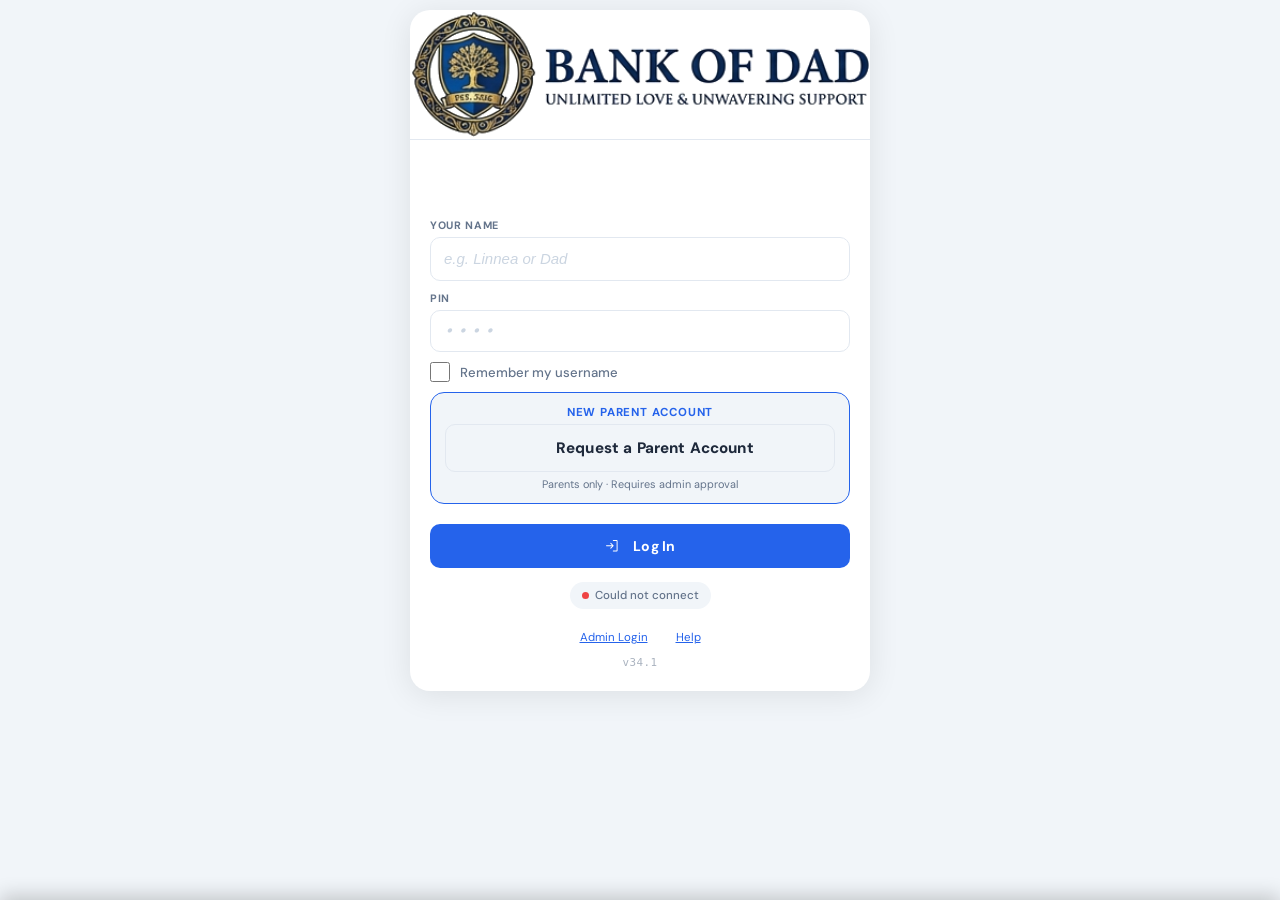
==== commit 4f7bf550: "Add files via upload" ====
--- a/index.html
+++ b/index.html
@@ -91,12 +91,17 @@
         </div>
       </div>
 
+      <!-- v34.2 — Request account prominent, parent-only, above Log In -->
+      <div style="margin-bottom:14px;padding:12px 14px;background:var(--bg);border-radius:var(--radius);border:1.5px solid var(--primary);text-align:center;">
+        <div style="font-size:.72rem;font-weight:700;text-transform:uppercase;letter-spacing:.07em;color:var(--primary);margin-bottom:4px;">New Parent Account</div>
+        <button class="btn btn-outline" onclick="openSignupRequest()" type="button" style="font-weight:800;font-size:.95rem;width:100%;margin:0;">
+          <svg class="icon" aria-hidden="true"><use href="vendor/phosphor-sprite.svg#ph-user-plus"/></svg>
+          Request a Parent Account
+        </button>
+        <div style="font-size:.68rem;color:var(--muted);margin-top:5px;">Parents only · Requires admin approval</div>
+      </div>
+
       <button class="btn btn-primary" onclick="attemptLogin()"><svg class="icon" aria-hidden="true"><use href="vendor/phosphor-sprite.svg#ph-sign-in"/></svg> Log In</button>
-
-      <!-- v33.0 — Request an account (parent signup request) -->
-      <div class="text-center" style="margin-top:10px;">
-        <button class="admin-link" onclick="openSignupRequest()" type="button">Request an account</button>
-      </div>
 
       <div class="text-center" style="margin-top:14px;">
         <span class="status-pill" id="status-pill">
@@ -122,6 +127,11 @@
     </div>
     <p class="page-subtitle" style="text-align:left;margin-bottom:20px;">Which account would you like to manage?</p>
     <div id="child-picker-list"></div>
+    <button class="sheet-trigger" onclick="openParentSettingsSheet()" style="margin-top:16px;border-top:1px solid var(--border);padding-top:16px;">
+      <span class="icon"><svg class="icon" aria-hidden="true"><use href="vendor/phosphor-sprite.svg#ph-user-gear"/></svg></span>
+      <span class="st-label" style="font-weight:700;">Parent Settings</span>
+      <span class="st-chevron">›</span>
+    </button>
   </div>
 
   <!-- ═══════════════════════ MAIN SCREEN ═══════════════════════ -->
@@ -181,7 +191,7 @@
 
       <!-- Money tab — v32 restructured into sheet-trigger launchers -->
       <div class="tab-panel active" id="child-tab-money">
-        <button class="sheet-trigger" onclick="openSheet('sheet-manage-money')">
+        <button class="sheet-trigger" onclick="openManageMoneySheet()">
           <span class="icon"><svg class="icon" aria-hidden="true"><use href="vendor/phosphor-sprite.svg#ph-currency-dollar"/></svg></span>
           <span class="st-label">Manage Money</span>
           <span class="st-chevron">›</span>
@@ -242,22 +252,17 @@
 
       <div class="tab-bar tabs-3" id="parent-tab-bar">
         <button class="tab-btn active" onclick="switchTab('parent','chores')"><svg class="icon" aria-hidden="true"><use href="vendor/phosphor-sprite.svg#ph-check-circle"/></svg> Chores <span class="notif-badge hidden" id="parent-chore-badge">0</span></button>
-        <button class="tab-btn" onclick="switchTab('parent','adjust')"><svg class="icon" aria-hidden="true"><use href="vendor/phosphor-sprite.svg#ph-currency-dollar"/></svg> Adjust</button>
+        <button class="tab-btn" onclick="switchTab('parent','adjust')"><svg class="icon" aria-hidden="true"><use href="vendor/phosphor-sprite.svg#ph-currency-dollar"/></svg> Money</button>
         <button class="tab-btn" onclick="switchTab('parent','settings')"><svg class="icon" aria-hidden="true"><use href="vendor/phosphor-sprite.svg#ph-gear"/></svg>️ Settings</button>
       </div>
 
-      <!-- Adjust tab -->
+      <!-- Money tab (v34.2 — was Adjust) -->
       <div class="tab-panel" id="parent-tab-adjust">
         <div id="parent-deposit-approvals"></div>
 
         <button class="sheet-trigger" onclick="openSheet('sheet-adjust')">
           <span class="icon"><svg class="icon" aria-hidden="true"><use href="vendor/phosphor-sprite.svg#ph-lightning"/></svg></span>
           <span class="st-label">Instant Adjustment</span>
-          <span class="st-chevron">›</span>
-        </button>
-        <button class="sheet-trigger" onclick="openSheet('sheet-parent-goals')">
-          <span class="icon"><svg class="icon" aria-hidden="true"><use href="vendor/phosphor-sprite.svg#ph-target"/></svg></span>
-          <span class="st-label">Savings Goals for <span id="goals-child-name">Child</span></span>
           <span class="st-chevron">›</span>
         </button>
 
@@ -306,7 +311,7 @@
         </div>
       </div>
 
-      <!-- Settings tab -->
+      <!-- Settings tab (v34.2 — child-only settings) -->
       <div class="tab-panel" id="parent-tab-settings">
         <button class="sheet-trigger" onclick="openSheet('sheet-allowance')">
           <span class="icon"><svg class="icon" aria-hidden="true"><use href="vendor/phosphor-sprite.svg#ph-calendar"/></svg></span>
@@ -318,32 +323,23 @@
           <span class="st-label">Interest Rates</span>
           <span class="st-chevron">›</span>
         </button>
+        <button class="sheet-trigger" onclick="openSheet('sheet-parent-goals')">
+          <span class="icon"><svg class="icon" aria-hidden="true"><use href="vendor/phosphor-sprite.svg#ph-target"/></svg></span>
+          <span class="st-label">Savings Goals for <span id="goals-child-name">Child</span></span>
+          <span class="st-chevron">›</span>
+        </button>
         <button class="sheet-trigger" onclick="openChildProfileSheet()">
           <span class="icon"><svg class="icon" aria-hidden="true"><use href="vendor/phosphor-sprite.svg#ph-user-circle-gear"/></svg></span>
           <span class="st-label">Child Profile</span>
           <span class="st-chevron">›</span>
         </button>
 
-        <!-- v32.3: My Children — parent-owned children management -->
-        <div class="reports-divider" style="margin-top:22px;">My Children</div>
-        <div class="info-box">Children you've added or that have been shared with you. Up to 6 per parent.</div>
-        <div id="my-children-list"></div>
-        <button class="sheet-trigger" onclick="openSheet('sheet-add-child')">
-          <span class="icon"><svg class="icon" aria-hidden="true"><use href="vendor/phosphor-sprite.svg#ph-user-plus"/></svg></span>
-          <span class="st-label">Add Child</span>
-          <span class="st-chevron">›</span>
-        </button>
-
-        <div class="reports-divider" style="margin-top:22px;">Your Parent Settings</div>
-        <label class="field-label" for="parent-email-input">Email Address</label>
-        <input type="email" id="parent-email-input" placeholder="you@example.com" autocomplete="email">
-        <div class="field-msg" id="parent-email-msg"></div>
-        <button class="btn-full-ghost" onclick="saveParentEmail()" style="margin-bottom:10px;"><svg class="icon" aria-hidden="true"><use href="vendor/phosphor-sprite.svg#ph-floppy-disk"/></svg> Save Email</button>
-        <button class="btn-full-ghost" onclick="changePinPrompt('parent')"><svg class="icon" aria-hidden="true"><use href="vendor/phosphor-sprite.svg#ph-key"/></svg> Change My PIN</button>
-
-        <!-- v34.1 Item 9 — Delete My Account -->
-        <div class="reports-divider" style="margin-top:22px;">Danger Zone</div>
-        <button class="btn-full-ghost danger-action" onclick="openDeleteMyAccount()"><svg class="icon" aria-hidden="true"><use href="vendor/phosphor-sprite.svg#ph-trash"/></svg> Delete My Account</button>
+        <div class="reports-divider" style="margin-top:22px;"></div>
+        <button class="sheet-trigger" onclick="openSheet('sheet-parent-settings')">
+          <span class="icon"><svg class="icon" aria-hidden="true"><use href="vendor/phosphor-sprite.svg#ph-user-gear"/></svg></span>
+          <span class="st-label" style="font-weight:700;">Parent Settings →</span>
+          <span class="st-chevron">›</span>
+        </button>
       </div>
     </div>
   </div>
@@ -1060,6 +1056,45 @@
 </div>
 
 <!-- Guided Child Setup Wizard -->
+<!-- ── Sheet: Parent Settings (v34.2) ─────────────────────────── -->
+<div class="bottom-sheet" id="sheet-parent-settings">
+  <span class="sheet-grab"></span>
+  <div class="sheet-header">
+    <h3><svg class="icon" aria-hidden="true"><use href="vendor/phosphor-sprite.svg#ph-user-gear"/></svg> Parent Settings</h3>
+    <button class="btn btn-sm btn-ghost" onclick="closeSheet('sheet-parent-settings')">✕ Close</button>
+  </div>
+  <div class="sheet-body">
+
+    <!-- My Children -->
+    <div class="reports-divider">My Children</div>
+    <div class="info-box">Children you've added or that have been shared with you. Up to 6 per parent.</div>
+    <button class="sheet-trigger" onclick="startWizardForNewChild();closeSheet('sheet-parent-settings',true);">
+      <span class="icon">🪄</span>
+      <span class="st-label" style="font-weight:700;">Add Child with Setup Wizard</span>
+      <span class="st-chevron">›</span>
+    </button>
+    <div id="my-children-list-ps"></div>
+    <button class="sheet-trigger" onclick="openSheet('sheet-add-child')">
+      <span class="icon"><svg class="icon" aria-hidden="true"><use href="vendor/phosphor-sprite.svg#ph-user-plus"/></svg></span>
+      <span class="st-label">Add Child (Quick)</span>
+      <span class="st-chevron">›</span>
+    </button>
+
+    <!-- Parent Account -->
+    <div class="reports-divider" style="margin-top:22px;">Your Account</div>
+    <label class="field-label" for="ps-email-input">Email Address</label>
+    <input type="email" id="ps-email-input" placeholder="you@example.com" autocomplete="email">
+    <div class="field-msg" id="ps-email-msg"></div>
+    <button class="btn-full-ghost" onclick="saveParentEmailFromSheet()" style="margin-bottom:10px;"><svg class="icon" aria-hidden="true"><use href="vendor/phosphor-sprite.svg#ph-floppy-disk"/></svg> Save Email</button>
+    <button class="btn-full-ghost" onclick="changePinPrompt('parent')"><svg class="icon" aria-hidden="true"><use href="vendor/phosphor-sprite.svg#ph-key"/></svg> Change My PIN</button>
+
+    <!-- Danger Zone -->
+    <div class="reports-divider" style="margin-top:22px;">Danger Zone</div>
+    <button class="btn-full-ghost danger-action" onclick="openDeleteMyAccount()"><svg class="icon" aria-hidden="true"><use href="vendor/phosphor-sprite.svg#ph-trash"/></svg> Delete My Account</button>
+
+  </div>
+</div>
+
 <div class="bottom-sheet" id="sheet-wizard">
   <span class="sheet-grab"></span>
   <div class="sheet-header">
